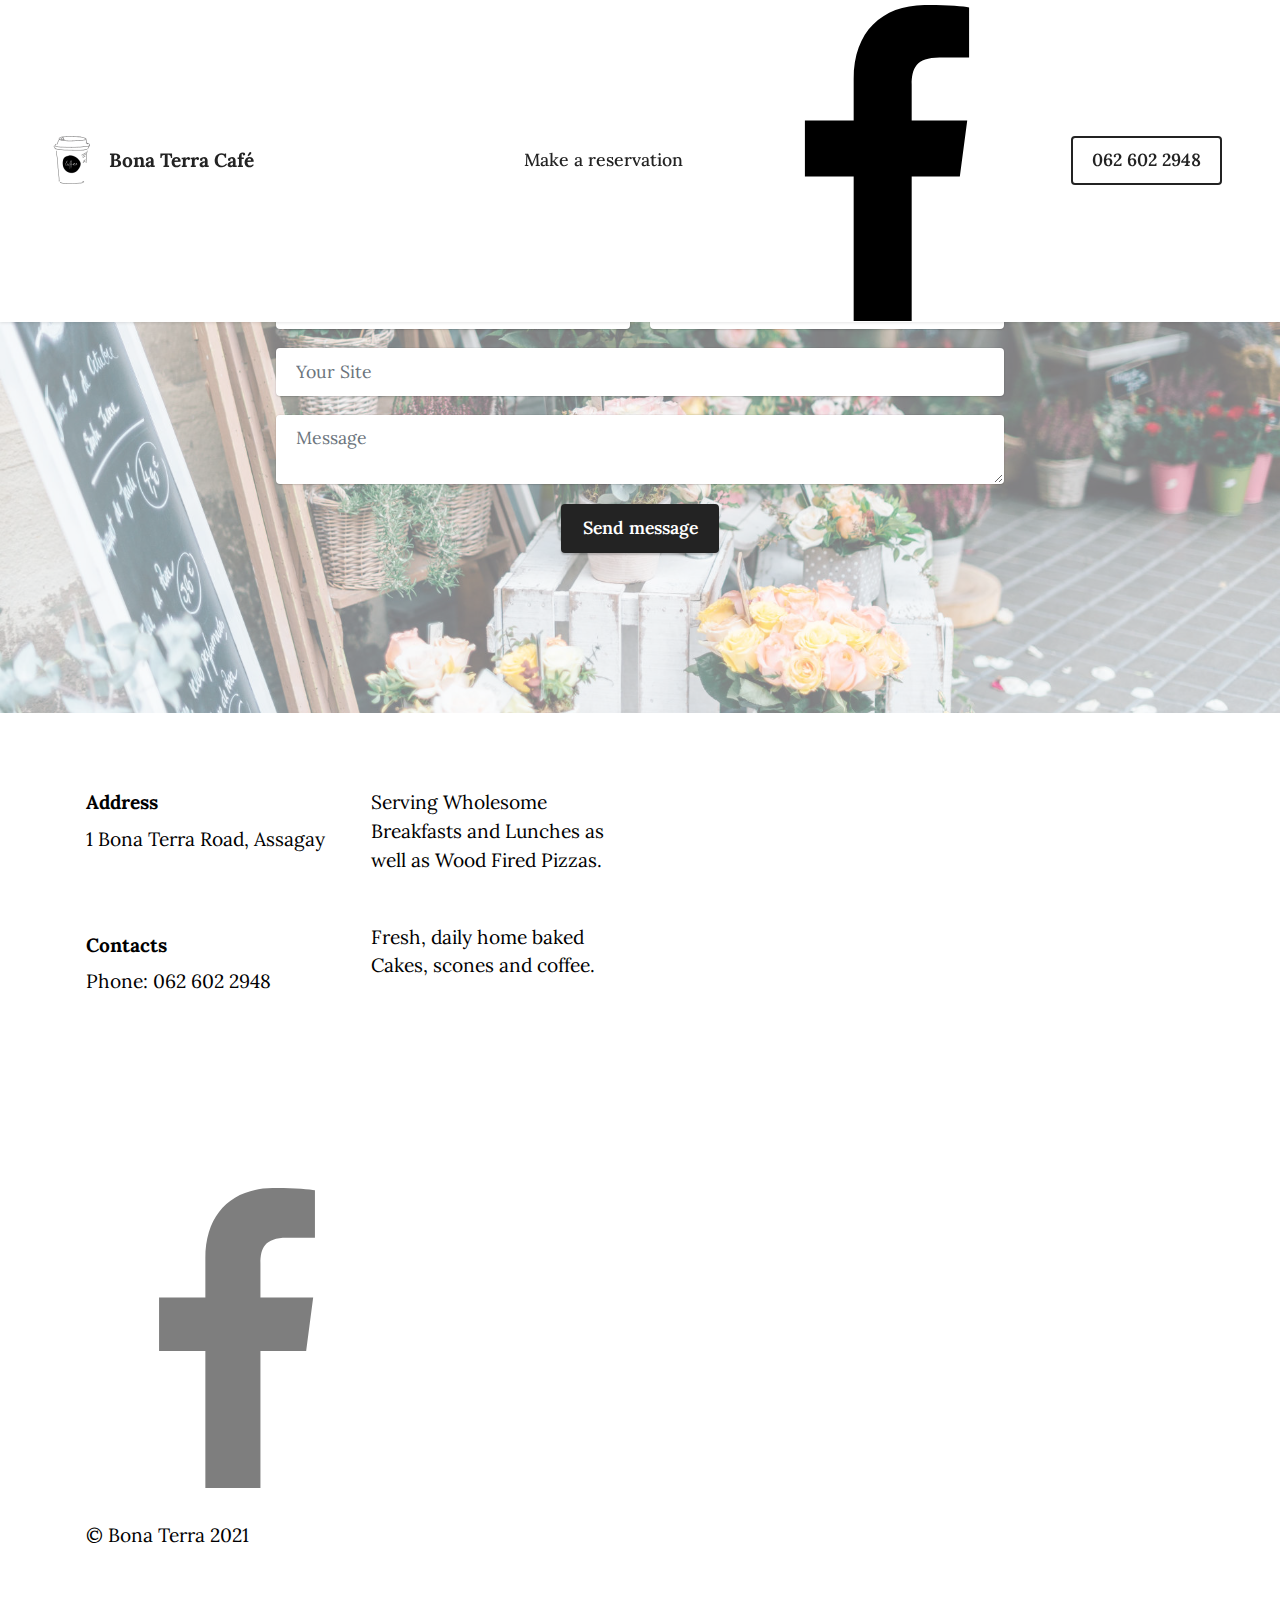
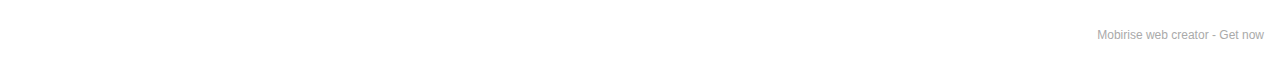
==== page1.html @ f533ffa4 "create github pages" ====
<!DOCTYPE html>
<html  >
<head>
  <!-- Site made with Mobirise Website Builder v5.2.7, https://mobirise.com -->
  <meta charset="UTF-8">
  <meta http-equiv="X-UA-Compatible" content="IE=edge">
  <meta name="generator" content="Mobirise v5.2.7, mobirise.com">
  <meta name="viewport" content="width=device-width, initial-scale=1, minimum-scale=1">
  <link rel="shortcut icon" href="assets/images/cafe-deli-venue-1-removebg-preview-96x96.png" type="image/x-icon">
  <meta name="description" content="">
  
  
  <title>Contact</title>
  <link rel="stylesheet" href="assets/tether/tether.min.css">
  <link rel="stylesheet" href="assets/bootstrap/css/bootstrap.min.css">
  <link rel="stylesheet" href="assets/bootstrap/css/bootstrap-grid.min.css">
  <link rel="stylesheet" href="assets/bootstrap/css/bootstrap-reboot.min.css">
  <link rel="stylesheet" href="assets/formstyler/jquery.formstyler.css">
  <link rel="stylesheet" href="assets/formstyler/jquery.formstyler.theme.css">
  <link rel="stylesheet" href="assets/datepicker/jquery.datetimepicker.min.css">
  <link rel="stylesheet" href="assets/dropdown/css/style.css">
  <link rel="stylesheet" href="assets/theme/css/style.css">
  <link rel="preload" href="https://fonts.googleapis.com/css?family=Lora:400,500,600,700,400i,500i,600i,700i&display=swap" as="style" onload="this.onload=null;this.rel='stylesheet'">
  <noscript><link rel="stylesheet" href="https://fonts.googleapis.com/css?family=Lora:400,500,600,700,400i,500i,600i,700i&display=swap"></noscript>
  <link rel="preload" as="style" href="assets/mobirise/css/mbr-additional.css"><link rel="stylesheet" href="assets/mobirise/css/mbr-additional.css" type="text/css">
  
  
  
  
</head>
<body>
  
  <section class="menu menu1 cid-snQ2kiw4IT" once="menu" id="menu1-j">
    

    <nav class="navbar navbar-dropdown navbar-fixed-top navbar-expand-lg">
        <div class="container-fluid">
            <div class="navbar-brand">
                <span class="navbar-logo">
                    <a href="index.html">
                        <img src="assets/images/cafe-deli-venue-1-removebg-preview-96x96.png" alt="Mobirise" style="height: 3rem;">
                    </a>
                </span>
                <span class="navbar-caption-wrap"><a class="navbar-caption text-black text-primary display-7" href="index.html">Bona Terra Café</a></span>
            </div>
            <button class="navbar-toggler" type="button" data-toggle="collapse" data-target="#navbarSupportedContent" aria-controls="navbarNavAltMarkup" aria-expanded="false" aria-label="Toggle navigation">
                <div class="hamburger">
                    <span></span>
                    <span></span>
                    <span></span>
                    <span></span>
                </div>
            </button>
            <div class="collapse navbar-collapse" id="navbarSupportedContent">
                <ul class="navbar-nav nav-dropdown" data-app-modern-menu="true"><li class="nav-item"><a class="nav-link link text-black text-primary display-4" href="https://www.google.com/maps/reserve/v/dine/c/J5cgw0YXsWQ?source=pa&hl=en-ZA&gei=jpcZYL3eKNef1fAPy8ebCA&sourceurl=https://www.google.com/search?q%3Dbona%2Bterra%2Bcafe%2Bmenu%26oq%3Dbona%2Bterra%2Bcafe%2Bmenu%26aqs%3Dchrome..69i57.3915j1j7%26sourceid%3Dchrome%26ie%3DUTF-8" target="_blank">
                            Make a reservation</a></li></ul>
                <div class="icons-menu">
                    <a class="iconfont-wrapper" href="https://www.facebook.com/no1bonaterracafe/" target="_blank">
                        <span class="p-2 mbr-iconfont socicon-facebook socicon" style="color: rgb(0, 0, 0); fill: rgb(0, 0, 0);"><svg version="1.1" xmlns="http://www.w3.org/2000/svg" width="100%" height="100%" viewBox="0 0 32 32" fill="currentColor">

<path d="M18.5 32v-14.625h4.875l0.75-5.688h-5.625v-3.625c0-1.625 0.438-2.75 2.813-2.75h3v-5.063c-0.5-0.125-2.313-0.25-4.375-0.25-4.375 0-7.313 2.625-7.313 7.5v4.188h-4.938v5.688h4.938v14.625z"></path>
</svg></span>
                    </a>
                    
                    
                    
                </div>
                <div class="navbar-buttons mbr-section-btn"><a class="btn btn-black-outline display-4" href="tel:+27626022948">062 602 2948</a></div>
            </div>
        </div>
    </nav>
</section>

<section class="form5 cid-snQ25aPm69" id="form5-h">
    
    <div class="mbr-overlay"></div>
    <div class="container">
        <div class="mbr-section-head">
            <h3 class="mbr-section-title mbr-fonts-style align-center mb-0 display-1">Send us a message</h3>
            <h4 class="mbr-section-subtitle mbr-fonts-style align-center mb-0 mt-2 display-5">
                We'd love to hear from&nbsp; you!</h4>
        </div>
        <div class="row justify-content-center mt-4">
            <div class="col-lg-8 mx-auto mbr-form" data-form-type="formoid">
                <form action="https://mobirise.eu/" method="POST" class="mbr-form form-with-styler" data-form-title="Form Name"><input type="hidden" name="email" data-form-email="true" value="bBt7h6x98Kjvs2ygOjPbZbJazUBptUdpeoagJFBhwsT39K4kGWOilbZF0n+v1PyBkm8R0t1sgWsj1/ZjVOtCxwzBEnKxooU/xtW/T1VN5sDQf4ojZ7tMU7LPPspMaSOr">
                    <div class="row">
                        <div hidden="hidden" data-form-alert="" class="alert alert-success col-12">Thanks for filling out
                            the form!</div>
                        <div hidden="hidden" data-form-alert-danger="" class="alert alert-danger col-12">Oops...! some
                            problem!</div>
                    </div>
                    <div class="dragArea row">
                        <div class="col-md col-sm-12 form-group" data-for="name">
                            <input type="text" name="name" placeholder="Name" data-form-field="name" class="form-control" value="" id="name-form5-h">
                        </div>
                        <div class="col-md col-sm-12 form-group" data-for="email">
                            <input type="email" name="email" placeholder="E-mail" data-form-field="email" class="form-control" value="" id="email-form5-h">
                        </div>
                        <div class="col-12 form-group" data-for="url">
                            <input type="url" name="url" placeholder="Your Site" data-form-field="url" class="form-control" value="" id="url-form5-h">
                        </div>
                        <div class="col-12 form-group" data-for="textarea">
                            <textarea name="textarea" placeholder="Message" data-form-field="textarea" class="form-control" id="textarea-form5-h"></textarea>
                        </div>
                        <div class="col-lg-12 col-md-12 col-sm-12 align-center mbr-section-btn"><button type="submit" class="btn btn-black display-4">Send message</button></div>
                    </div>
                </form>
            </div>
        </div>
    </div>
</section>

<section class="footer6 cid-snoORzGGIT" once="footers" id="footer6-8">

    

    

    <div class="container">
        <div class="row content mbr-white">
            <div class="col-12 col-md-3 mbr-fonts-style display-7">
                <h5 class="mbr-section-subtitle mbr-fonts-style mb-2 display-7">
                    <strong>Address</strong>
                </h5>
                <p class="mbr-text mbr-fonts-style display-7">1 Bona Terra Road, Assagay</p> <br>
                <h5 class="mbr-section-subtitle mbr-fonts-style mb-2 mt-4 display-7">
                    <strong>Contacts</strong>
                </h5>
                <p class="mbr-text mbr-fonts-style mb-4 display-7">Phone: 062 602 2948</p>
            </div>
            <div class="col-12 col-md-3 mbr-fonts-style display-7">
                <h5 class="mbr-section-subtitle mbr-fonts-style mb-2 display-7">Serving Wholesome Breakfasts and Lunches as well as Wood Fired Pizzas.
</h5>
                <ul class="list mbr-fonts-style mb-4 display-4"></ul>
                <h5 class="mbr-section-subtitle mbr-fonts-style mb-2 mt-5 display-7">Fresh, daily home baked Cakes, scones and coffee.</h5>
                <p class="mbr-text mbr-fonts-style mb-4 display-7"></p>
            </div>
            <div class="col-12 col-md-6">
                <div class="google-map"><iframe frameborder="0" style="border:0" src="https://www.google.com/maps/embed/v1/place?key=AIzaSyDk89J4FSunMF33ruMVWJaJht_Ro0kvoXs&amp;q=1 Bona Terra Road, Assagay" allowfullscreen=""></iframe></div>
            </div>
            <div class="col-md-6">
                <div class="social-list align-left">
                    <div class="soc-item">
                        <a href="https://www.facebook.com/no1bonaterracafe/" target="_blank">
                            <span class="mbr-iconfont mbr-iconfont-social socicon-facebook socicon" style="color: rgb(0, 0, 0); fill: rgb(0, 0, 0);"><svg version="1.1" xmlns="http://www.w3.org/2000/svg" width="100%" height="100%" viewBox="0 0 32 32" fill="currentColor">

<path d="M18.5 32v-14.625h4.875l0.75-5.688h-5.625v-3.625c0-1.625 0.438-2.75 2.813-2.75h3v-5.063c-0.5-0.125-2.313-0.25-4.375-0.25-4.375 0-7.313 2.625-7.313 7.5v4.188h-4.938v5.688h4.938v14.625z"></path>
</svg></span>
                        </a>
                    </div>
                    
                    
                    
                    
                    
                </div>
            </div>
        </div>
        <div class="footer-lower">
            <div class="media-container-row">
                <div class="col-sm-12">
                    <hr>
                </div>
            </div>
            <div class="col-sm-12 copyright pl-0">
                <p class="mbr-text mbr-fonts-style mbr-white display-7">
                    © Bona Terra 2021</p>
            </div>
        </div>
    </div>
</section><section style="background-color: #fff; font-family: -apple-system, BlinkMacSystemFont, 'Segoe UI', 'Roboto', 'Helvetica Neue', Arial, sans-serif; color:#aaa; font-size:12px; padding: 0; align-items: center; display: flex;"><a href="https://mobirise.site/j" style="flex: 1 1; height: 3rem; padding-left: 1rem;"></a><p style="flex: 0 0 auto; margin:0; padding-right:1rem;">Mobirise web creator - <a href="https://mobirise.site/o" style="color:#aaa;">Get now</a></p></section><script src="assets/web/assets/jquery/jquery.min.js"></script>  <script src="assets/popper/popper.min.js"></script>  <script src="assets/tether/tether.min.js"></script>  <script src="assets/bootstrap/js/bootstrap.min.js"></script>  <script src="assets/smoothscroll/smooth-scroll.js"></script>  <script src="assets/formstyler/jquery.formstyler.js"></script>  <script src="assets/formstyler/jquery.formstyler.min.js"></script>  <script src="assets/datepicker/jquery.datetimepicker.full.js"></script>  <script src="assets/dropdown/js/nav-dropdown.js"></script>  <script src="assets/dropdown/js/navbar-dropdown.js"></script>  <script src="assets/touchswipe/jquery.touch-swipe.min.js"></script>  <script src="assets/theme/js/script.js"></script>  <script src="assets/formoid/formoid.min.js"></script>  
  
  
</body>
</html>
---- assets/dropdown/css/style.css ----
.navbar-dropdown {
  left: 0;
  padding: 0;
  position: absolute;
  right: 0;
  top: 0;
  transition: all 0.45s ease;
  z-index: 1030;
  background: #282828; }
  .navbar-dropdown .navbar-logo {
    margin-right: 0.8rem;
    transition: margin 0.3s ease-in-out;
    vertical-align: middle; }
    .navbar-dropdown .navbar-logo img {
      height: 3.125rem;
      transition: all 0.3s ease-in-out; }
    .navbar-dropdown .navbar-logo.mbr-iconfont {
      font-size: 3.125rem;
      line-height: 3.125rem; }
  .navbar-dropdown .navbar-caption {
    font-weight: 700;
    white-space: normal;
    vertical-align: -4px;
    line-height: 3.125rem !important; }
    .navbar-dropdown .navbar-caption, .navbar-dropdown .navbar-caption:hover {
      color: inherit;
      text-decoration: none; }
  .navbar-dropdown .mbr-iconfont + .navbar-caption {
    vertical-align: -1px; }
  .navbar-dropdown.navbar-fixed-top {
    position: fixed; }
  .navbar-dropdown .navbar-brand span {
    vertical-align: -4px; }
  .navbar-dropdown.bg-color.transparent {
    background: none; }
  .navbar-dropdown.navbar-short .navbar-brand {
    padding: 0.625rem 0; }
    .navbar-dropdown.navbar-short .navbar-brand span {
      vertical-align: -1px; }
  .navbar-dropdown.navbar-short .navbar-caption {
    line-height: 2.375rem !important;
    vertical-align: -2px; }
  .navbar-dropdown.navbar-short .navbar-logo {
    margin-right: 0.5rem; }
    .navbar-dropdown.navbar-short .navbar-logo img {
      height: 2.375rem; }
    .navbar-dropdown.navbar-short .navbar-logo.mbr-iconfont {
      font-size: 2.375rem;
      line-height: 2.375rem; }
  .navbar-dropdown.navbar-short .mbr-table-cell {
    height: 3.625rem; }
  .navbar-dropdown .navbar-close {
    left: 0.6875rem;
    position: fixed;
    top: 0.75rem;
    z-index: 1000; }
  .navbar-dropdown .hamburger-icon {
    content: "";
    display: inline-block;
    vertical-align: middle;
    width: 16px;
    -webkit-box-shadow: 0 -6px 0 1px #282828,0 0 0 1px #282828,0 6px 0 1px #282828;
    -moz-box-shadow: 0 -6px 0 1px #282828,0 0 0 1px #282828,0 6px 0 1px #282828;
    box-shadow: 0 -6px 0 1px #282828,0 0 0 1px #282828,0 6px 0 1px #282828; }

.dropdown-menu .dropdown-toggle[data-toggle="dropdown-submenu"]::after {
  border-bottom: 0.35em solid transparent;
  border-left: 0.35em solid;
  border-right: 0;
  border-top: 0.35em solid transparent;
  margin-left: 0.3rem; }

.dropdown-menu .dropdown-item:focus {
  outline: 0; }

.nav-dropdown {
  font-size: 0.75rem;
  font-weight: 500;
  height: auto !important; }
  .nav-dropdown .nav-btn {
    padding-left: 1rem; }
  .nav-dropdown .link {
    margin: .667em 1.667em;
    font-weight: 500;
    padding: 0;
    transition: color .2s ease-in-out; }
    .nav-dropdown .link.dropdown-toggle {
      margin-right: 2.583em; }
      .nav-dropdown .link.dropdown-toggle::after {
        margin-left: .25rem;
        border-top: 0.35em solid;
        border-right: 0.35em solid transparent;
        border-left: 0.35em solid transparent;
        border-bottom: 0; }
      .nav-dropdown .link.dropdown-toggle[aria-expanded="true"] {
        margin: 0;
        padding: 0.667em 3.263em  0.667em 1.667em; }
  .nav-dropdown .link::after,
  .nav-dropdown .dropdown-item::after {
    color: inherit; }
  .nav-dropdown .btn {
    font-size: 0.75rem;
    font-weight: 700;
    letter-spacing: 0;
    margin-bottom: 0;
    padding-left: 1.25rem;
    padding-right: 1.25rem; }
  .nav-dropdown .dropdown-menu {
    border-radius: 0;
    border: 0;
    left: 0;
    margin: 0;
    padding-bottom: 1.25rem;
    padding-top: 1.25rem;
    position: relative; }
  .nav-dropdown .dropdown-submenu {
    margin-left: 0.125rem;
    top: 0; }
  .nav-dropdown .dropdown-item {
    font-weight: 500;
    line-height: 2;
    padding: 0.3846em 4.615em 0.3846em 1.5385em;
    position: relative;
    transition: color .2s ease-in-out, background-color .2s ease-in-out; }
    .nav-dropdown .dropdown-item::after {
      margin-top: -0.3077em;
      position: absolute;
      right: 1.1538em;
      top: 50%; }
    .nav-dropdown .dropdown-item:focus, .nav-dropdown .dropdown-item:hover {
      background: none; }

@media (max-width: 767px) {
  .nav-dropdown.navbar-toggleable-sm {
    bottom: 0;
    display: none;
    left: 0;
    overflow-x: hidden;
    position: fixed;
    top: 0;
    transform: translateX(-100%);
    -ms-transform: translateX(-100%);
    -webkit-transform: translateX(-100%);
    width: 18.75rem;
    z-index: 999; } }
.nav-dropdown.navbar-toggleable-xl {
  bottom: 0;
  display: none;
  left: 0;
  overflow-x: hidden;
  position: fixed;
  top: 0;
  transform: translateX(-100%);
  -ms-transform: translateX(-100%);
  -webkit-transform: translateX(-100%);
  width: 18.75rem;
  z-index: 999; }

.nav-dropdown-sm {
  display: block !important;
  overflow-x: hidden;
  overflow: auto;
  padding-top: 3.875rem; }
  .nav-dropdown-sm::after {
    content: "";
    display: block;
    height: 3rem;
    width: 100%; }
  .nav-dropdown-sm.collapse.in ~ .navbar-close {
    display: block !important; }
  .nav-dropdown-sm.collapsing, .nav-dropdown-sm.collapse.in {
    transform: translateX(0);
    -ms-transform: translateX(0);
    -webkit-transform: translateX(0);
    transition: all 0.25s ease-out;
    -webkit-transition: all 0.25s ease-out;
    background: #282828; }
  .nav-dropdown-sm.collapsing[aria-expanded="false"] {
    transform: translateX(-100%);
    -ms-transform: translateX(-100%);
    -webkit-transform: translateX(-100%); }
  .nav-dropdown-sm .nav-item {
    display: block;
    margin-left: 0 !important;
    padding-left: 0; }
  .nav-dropdown-sm .link,
  .nav-dropdown-sm .dropdown-item {
    border-top: 1px dotted rgba(255, 255, 255, 0.1);
    font-size: 0.8125rem;
    line-height: 1.6;
    margin: 0 !important;
    padding: 0.875rem 2.4rem 0.875rem 1.5625rem !important;
    position: relative;
    white-space: normal; }
    .nav-dropdown-sm .link:focus, .nav-dropdown-sm .link:hover,
    .nav-dropdown-sm .dropdown-item:focus,
    .nav-dropdown-sm .dropdown-item:hover {
      background: rgba(0, 0, 0, 0.2) !important;
      color: #c0a375; }
  .nav-dropdown-sm .nav-btn {
    position: relative;
    padding: 1.5625rem 1.5625rem 0 1.5625rem; }
    .nav-dropdown-sm .nav-btn::before {
      border-top: 1px dotted rgba(255, 255, 255, 0.1);
      content: "";
      left: 0;
      position: absolute;
      top: 0;
      width: 100%; }
    .nav-dropdown-sm .nav-btn + .nav-btn {
      padding-top: 0.625rem; }
      .nav-dropdown-sm .nav-btn + .nav-btn::before {
        display: none; }
  .nav-dropdown-sm .btn {
    padding: 0.625rem 0; }
  .nav-dropdown-sm .dropdown-toggle[data-toggle="dropdown-submenu"]::after {
    margin-left: .25rem;
    border-top: 0.35em solid;
    border-right: 0.35em solid transparent;
    border-left: 0.35em solid transparent;
    border-bottom: 0; }
  .nav-dropdown-sm .dropdown-toggle[data-toggle="dropdown-submenu"][aria-expanded="true"]::after {
    border-top: 0;
    border-right: 0.35em solid transparent;
    border-left: 0.35em solid transparent;
    border-bottom: 0.35em solid; }
  .nav-dropdown-sm .dropdown-menu {
    margin: 0;
    padding: 0;
    position: relative;
    top: 0;
    left: 0;
    width: 100%;
    border: 0;
    float: none;
    border-radius: 0;
    background: none; }
  .nav-dropdown-sm .dropdown-submenu {
    left: 100%;
    margin-left: 0.125rem;
    margin-top: -1.25rem;
    top: 0; }

.navbar-toggleable-sm .nav-dropdown .dropdown-menu {
  position: absolute; }

.navbar-toggleable-sm .nav-dropdown .dropdown-submenu {
  left: 100%;
  margin-left: 0.125rem;
  margin-top: -1.25rem;
  top: 0; }

.navbar-toggleable-sm.opened .nav-dropdown .dropdown-menu {
  position: relative; }

.navbar-toggleable-sm.opened .nav-dropdown .dropdown-submenu {
  left: 0;
  margin-left: 00rem;
  margin-top: 0rem;
  top: 0; }

.is-builder .nav-dropdown.collapsing {
  transition: none !important; }

/*# sourceMappingURL=style.css.map */
---- assets/theme/css/style.css ----
@charset "UTF-8";
section {
  background-color: #ffffff;
}

body {
  font-style: normal;
  line-height: 1.5;
  font-weight: 400;
  color: #232323;
  position: relative;
}

section,
.container,
.container-fluid {
  position: relative;
  word-wrap: break-word;
}

a.mbr-iconfont:hover {
  text-decoration: none;
}

.article .lead p,
.article .lead ul,
.article .lead ol,
.article .lead pre,
.article .lead blockquote {
  margin-bottom: 0;
}

a {
  font-style: normal;
  font-weight: 400;
  cursor: pointer;
}
a, a:hover {
  text-decoration: none;
}

.mbr-section-title {
  font-style: normal;
  line-height: 1.3;
}

.mbr-section-subtitle {
  line-height: 1.3;
}

.mbr-text {
  font-style: normal;
  line-height: 1.7;
}

h1,
h2,
h3,
h4,
h5,
h6,
.display-1,
.display-2,
.display-4,
.display-5,
.display-7,
span,
p,
a {
  line-height: 1;
  word-break: break-word;
  word-wrap: break-word;
  font-weight: 400;
}

b,
strong {
  font-weight: bold;
}

input:-webkit-autofill, input:-webkit-autofill:hover, input:-webkit-autofill:focus, input:-webkit-autofill:active {
  transition-delay: 9999s;
  -webkit-transition-property: background-color, color;
  transition-property: background-color, color;
}

textarea[type=hidden] {
  display: none;
}

section {
  background-position: 50% 50%;
  background-repeat: no-repeat;
  background-size: cover;
}
section .mbr-background-video,
section .mbr-background-video-preview {
  position: absolute;
  bottom: 0;
  left: 0;
  right: 0;
  top: 0;
}

.hidden {
  visibility: hidden;
}

.mbr-z-index20 {
  z-index: 20;
}

/*! Base colors */
.mbr-white {
  color: #ffffff;
}

.mbr-black {
  color: #111111;
}

.mbr-bg-white {
  background-color: #ffffff;
}

.mbr-bg-black {
  background-color: #000000;
}

/*! Text-aligns */
.align-left {
  text-align: left;
}

.align-center {
  text-align: center;
}

.align-right {
  text-align: right;
}

/*! Font-weight  */
.mbr-light {
  font-weight: 300;
}

.mbr-regular {
  font-weight: 400;
}

.mbr-semibold {
  font-weight: 500;
}

.mbr-bold {
  font-weight: 700;
}

/*! Media  */
.media-content {
  flex-basis: 100%;
}

.media-container-row {
  display: flex;
  flex-direction: row;
  flex-wrap: wrap;
  justify-content: center;
  align-content: center;
  align-items: start;
}
.media-container-row .media-size-item {
  width: 400px;
}

.media-container-column {
  display: flex;
  flex-direction: column;
  flex-wrap: wrap;
  justify-content: center;
  align-content: center;
  align-items: stretch;
}
.media-container-column > * {
  width: 100%;
}

@media (min-width: 992px) {
  .media-container-row {
    flex-wrap: nowrap;
  }
}
figure {
  margin-bottom: 0;
  overflow: hidden;
}

figure[mbr-media-size] {
  transition: width 0.1s;
}

img,
iframe {
  display: block;
  width: 100%;
}

.card {
  background-color: transparent;
  border: none;
}

.card-box {
  width: 100%;
}

.card-img {
  text-align: center;
  flex-shrink: 0;
  -webkit-flex-shrink: 0;
}

.media {
  max-width: 100%;
  margin: 0 auto;
}

.mbr-figure {
  align-self: center;
}

.media-container > div {
  max-width: 100%;
}

.mbr-figure img,
.card-img img {
  width: 100%;
}

@media (max-width: 991px) {
  .media-size-item {
    width: auto !important;
  }

  .media {
    width: auto;
  }

  .mbr-figure {
    width: 100% !important;
  }
}
/*! Buttons */
.mbr-section-btn {
  margin-left: -0.6rem;
  margin-right: -0.6rem;
  font-size: 0;
}

.btn {
  font-weight: 600;
  border-width: 1px;
  font-style: normal;
  margin: 0.6rem 0.6rem;
  white-space: normal;
  transition: all 0.2s ease-in-out;
  display: inline-flex;
  align-items: center;
  justify-content: center;
  word-break: break-word;
}

.btn-sm {
  font-weight: 600;
  letter-spacing: 0px;
  transition: all 0.3s ease-in-out;
}

.btn-md {
  font-weight: 600;
  letter-spacing: 0px;
  transition: all 0.3s ease-in-out;
}

.btn-lg {
  font-weight: 600;
  letter-spacing: 0px;
  transition: all 0.3s ease-in-out;
}

.btn-form {
  margin: 0;
}
.btn-form:hover {
  cursor: pointer;
}

nav .mbr-section-btn {
  margin-left: 0rem;
  margin-right: 0rem;
}

/*! Btn icon margin */
.btn .mbr-iconfont,
.btn.btn-sm .mbr-iconfont {
  order: 1;
  cursor: pointer;
  margin-left: 0.5rem;
  vertical-align: sub;
}

.btn.btn-md .mbr-iconfont,
.btn.btn-md .mbr-iconfont {
  margin-left: 0.8rem;
}

.mbr-regular {
  font-weight: 400;
}

.mbr-semibold {
  font-weight: 500;
}

.mbr-bold {
  font-weight: 700;
}

[type=submit] {
  -webkit-appearance: none;
}

/*! Full-screen */
.mbr-fullscreen .mbr-overlay {
  min-height: 100vh;
}

.mbr-fullscreen {
  display: flex;
  display: -moz-flex;
  display: -ms-flex;
  display: -o-flex;
  align-items: center;
  min-height: 100vh;
  padding-top: 3rem;
  padding-bottom: 3rem;
}

/*! Map */
.map {
  height: 25rem;
  position: relative;
}
.map iframe {
  width: 100%;
  height: 100%;
}

/*! Scroll to top arrow */
.mbr-arrow-up {
  bottom: 25px;
  right: 90px;
  position: fixed;
  text-align: right;
  z-index: 5000;
  color: #ffffff;
  font-size: 22px;
}

.mbr-arrow-up a {
  background: rgba(0, 0, 0, 0.2);
  border-radius: 50%;
  color: #fff;
  display: inline-block;
  height: 60px;
  width: 60px;
  border: 2px solid #fff;
  outline-style: none !important;
  position: relative;
  text-decoration: none;
  transition: all 0.3s ease-in-out;
  cursor: pointer;
  text-align: center;
}
.mbr-arrow-up a:hover {
  background-color: rgba(0, 0, 0, 0.4);
}
.mbr-arrow-up a i {
  line-height: 60px;
}

.mbr-arrow-up-icon {
  display: block;
  color: #fff;
}

.mbr-arrow-up-icon::before {
  content: "›";
  display: inline-block;
  font-family: serif;
  font-size: 22px;
  line-height: 1;
  font-style: normal;
  position: relative;
  top: 6px;
  left: -4px;
  transform: rotate(-90deg);
}

/*! Arrow Down */
.mbr-arrow {
  position: absolute;
  bottom: 45px;
  left: 50%;
  width: 60px;
  height: 60px;
  cursor: pointer;
  background-color: rgba(80, 80, 80, 0.5);
  border-radius: 50%;
  transform: translateX(-50%);
}
@media (max-width: 767px) {
  .mbr-arrow {
    display: none;
  }
}
.mbr-arrow > a {
  display: inline-block;
  text-decoration: none;
  outline-style: none;
  -webkit-animation: arrowdown 1.7s ease-in-out infinite;
          animation: arrowdown 1.7s ease-in-out infinite;
  color: #ffffff;
}
.mbr-arrow > a > i {
  position: absolute;
  top: -2px;
  left: 15px;
  font-size: 2rem;
}

#scrollToTop a i::before {
  content: "";
  position: absolute;
  display: block;
  border-bottom: 2.5px solid #fff;
  border-left: 2.5px solid #fff;
  width: 27.8%;
  height: 27.8%;
  left: 50%;
  top: 51%;
  transform: translateY(-30%) translateX(-50%) rotate(135deg);
}

@keyframes arrowdown {
  0% {
    transform: translateY(0px);
  }
  50% {
    transform: translateY(-5px);
  }
  100% {
    transform: translateY(0px);
  }
}
@-webkit-keyframes arrowdown {
  0% {
    transform: translateY(0px);
  }
  50% {
    transform: translateY(-5px);
  }
  100% {
    transform: translateY(0px);
  }
}
@media (max-width: 500px) {
  .mbr-arrow-up {
    left: 0;
    right: 0;
    text-align: center;
  }
}
/*Gradients animation*/
@keyframes gradient-animation {
  from {
    background-position: 0% 100%;
    -webkit-animation-timing-function: ease-in-out;
            animation-timing-function: ease-in-out;
  }
  to {
    background-position: 100% 0%;
    -webkit-animation-timing-function: ease-in-out;
            animation-timing-function: ease-in-out;
  }
}
@-webkit-keyframes gradient-animation {
  from {
    background-position: 0% 100%;
    -webkit-animation-timing-function: ease-in-out;
            animation-timing-function: ease-in-out;
  }
  to {
    background-position: 100% 0%;
    -webkit-animation-timing-function: ease-in-out;
            animation-timing-function: ease-in-out;
  }
}
.bg-gradient {
  background-size: 200% 200%;
  animation: gradient-animation 5s infinite alternate;
  -webkit-animation: gradient-animation 5s infinite alternate;
}

.menu .navbar-brand {
  display: -webkit-flex;
}
.menu .navbar-brand span {
  display: flex;
  display: -webkit-flex;
}
.menu .navbar-brand .navbar-caption-wrap {
  display: -webkit-flex;
}
.menu .navbar-brand .navbar-logo img {
  display: -webkit-flex;
  width: auto;
}
@media (min-width: 768px) and (max-width: 991px) {
  .menu .navbar-toggleable-sm .navbar-nav {
    display: -ms-flexbox;
  }
}
@media (max-width: 991px) {
  .menu .navbar-collapse {
    max-height: 93.5vh;
  }
  .menu .navbar-collapse.show {
    overflow: auto;
  }
}
@media (min-width: 992px) {
  .menu .navbar-nav.nav-dropdown {
    display: -webkit-flex;
  }
  .menu .navbar-toggleable-sm .navbar-collapse {
    display: -webkit-flex !important;
  }
  .menu .collapsed .navbar-collapse {
    max-height: 93.5vh;
  }
  .menu .collapsed .navbar-collapse.show {
    overflow: auto;
  }
}
@media (max-width: 767px) {
  .menu .navbar-collapse {
    max-height: 80vh;
  }
}

.nav-link .mbr-iconfont {
  margin-right: 0.5rem;
}

.navbar {
  display: -webkit-flex;
  -webkit-flex-wrap: wrap;
  -webkit-align-items: center;
  -webkit-justify-content: space-between;
}

.navbar-collapse {
  -webkit-flex-basis: 100%;
  -webkit-flex-grow: 1;
  -webkit-align-items: center;
}

.nav-dropdown .link {
  padding: 0.667em 1.667em !important;
  margin: 0 !important;
}

.nav {
  display: -webkit-flex;
  -webkit-flex-wrap: wrap;
}

.row {
  display: -webkit-flex;
  -webkit-flex-wrap: wrap;
}

.justify-content-center {
  -webkit-justify-content: center;
}

.form-inline {
  display: -webkit-flex;
}

.card-wrapper {
  -webkit-flex: 1;
}

.carousel-control {
  z-index: 10;
  display: -webkit-flex;
}

.carousel-controls {
  display: -webkit-flex;
}

.media {
  display: -webkit-flex;
}

.form-group:focus {
  outline: none;
}

.jq-selectbox__select {
  padding: 7px 0;
  position: relative;
}

.jq-selectbox__dropdown {
  overflow: hidden;
  border-radius: 10px;
  position: absolute;
  top: 100%;
  left: 0 !important;
  width: 100% !important;
}

.jq-selectbox__trigger-arrow {
  right: 0;
  transform: translateY(-50%);
}

.jq-selectbox li {
  padding: 1.07em 0.5em;
}

input[type=range] {
  padding-left: 0 !important;
  padding-right: 0 !important;
}

.modal-dialog,
.modal-content {
  height: 100%;
}

.modal-dialog .carousel-inner {
  height: calc(100vh - 1.75rem);
}
@media (max-width: 575px) {
  .modal-dialog .carousel-inner {
    height: calc(100vh - 1rem);
  }
}

.carousel-item {
  text-align: center;
}

.carousel-item img {
  margin: auto;
}

.navbar-toggler {
  align-self: flex-start;
  padding: 0.25rem 0.75rem;
  font-size: 1.25rem;
  line-height: 1;
  background: transparent;
  border: 1px solid transparent;
  border-radius: 0.25rem;
}

.navbar-toggler:focus,
.navbar-toggler:hover {
  text-decoration: none;
}

.navbar-toggler-icon {
  display: inline-block;
  width: 1.5em;
  height: 1.5em;
  vertical-align: middle;
  content: "";
  background: no-repeat center center;
  background-size: 100% 100%;
}

.navbar-toggler-left {
  position: absolute;
  left: 1rem;
}

.navbar-toggler-right {
  position: absolute;
  right: 1rem;
}

.card-img {
  width: auto;
}

.menu .navbar.collapsed:not(.beta-menu) {
  flex-direction: column;
}

.carousel-item.active,
.carousel-item-next,
.carousel-item-prev {
  display: flex;
}

.note-air-layout .dropup .dropdown-menu,
.note-air-layout .navbar-fixed-bottom .dropdown .dropdown-menu {
  bottom: initial !important;
}

html,
body {
  height: auto;
  min-height: 100vh;
}

.dropup .dropdown-toggle::after {
  display: none;
}

.form-asterisk {
  font-family: initial;
  position: absolute;
  top: -2px;
  font-weight: normal;
}

.form-control-label {
  position: relative;
  cursor: pointer;
  margin-bottom: 0.357em;
  padding: 0;
}

.alert {
  color: #ffffff;
  border-radius: 0;
  border: 0;
  font-size: 1.1rem;
  line-height: 1.5;
  margin-bottom: 1.875rem;
  padding: 1.25rem;
  position: relative;
  text-align: center;
}
.alert.alert-form::after {
  background-color: inherit;
  bottom: -7px;
  content: "";
  display: block;
  height: 14px;
  left: 50%;
  margin-left: -7px;
  position: absolute;
  transform: rotate(45deg);
  width: 14px;
}

.form-control {
  background-color: #ffffff;
  background-clip: border-box;
  color: #232323;
  line-height: 1rem !important;
  height: auto;
  padding: 0.6rem 1.2rem;
  transition: border-color 0.25s ease 0s;
  border: 1px solid transparent !important;
  border-radius: 4px;
  box-shadow: rgba(0, 0, 0, 0.07) 0px 1px 1px 0px, rgba(0, 0, 0, 0.07) 0px 1px 3px 0px, rgba(0, 0, 0, 0.03) 0px 0px 0px 1px;
}
.form-active .form-control:invalid {
  border-color: red;
}

form .row {
  margin-left: -0.6rem;
  margin-right: -0.6rem;
}
form .row [class*=col] {
  padding-left: 0.6rem;
  padding-right: 0.6rem;
}

form .mbr-section-btn {
  margin: 0;
  padding-left: 0.6rem;
  padding-right: 0.6rem;
}

form .btn {
  display: flex;
  padding: 0.6rem 1.2rem;
  margin: 0;
}

form .form-check-input {
  margin-top: 0.5;
}

textarea.form-control {
  line-height: 1.5rem !important;
}

.form-group {
  margin-bottom: 1.2rem;
}

.form-control,
form .btn {
  min-height: 48px;
}

.gdpr-block label span.textGDPR input[name=gdpr] {
  top: 7px;
}

.form-control:focus {
  box-shadow: none;
}

:focus {
  outline: none;
}

.mbr-overlay {
  background-color: #000;
  bottom: 0;
  left: 0;
  opacity: 0.5;
  position: absolute;
  right: 0;
  top: 0;
  z-index: 0;
  pointer-events: none;
}

blockquote {
  font-style: italic;
  padding: 3rem;
  font-size: 1.09rem;
  position: relative;
  border-left: 3px solid;
}

ul,
ol,
pre,
blockquote {
  margin-bottom: 2.3125rem;
}

.mt-4 {
  margin-top: 2rem !important;
}

.mb-4 {
  margin-bottom: 2rem !important;
}

@media (min-width: 992px) {
  .container {
    padding-left: 16px;
    padding-right: 16px;
  }

  .row {
    margin-left: -16px;
    margin-right: -16px;
  }
  .row > [class*=col] {
    padding-left: 16px;
    padding-right: 16px;
  }
}
@media (min-width: 768px) {
  .container-fluid {
    padding-left: 32px;
    padding-right: 32px;
  }
}
@media (min-width: 768px) and (max-width: 991px) {
  .mbr-container {
    padding-left: 32px;
    padding-right: 32px;
  }
}
@media (max-width: 767px) {
  .mbr-container {
    padding-left: 16px;
    padding-right: 16px;
  }
}
.card-wrapper,
.item-wrapper {
  overflow: hidden;
}

.app-video-wrapper > img {
  opacity: 1;
}.engine {
	position: absolute;
	text-indent: -2400px;
	text-align: center;
	padding: 0;
	top: 0;
	left: -2400px;
}
---- assets/mobirise/css/mbr-additional.css ----
.btn {
  border-width: 2px;
}
body {
  font-family: Jost;
}
.display-1 {
  font-family: 'Lora', serif;
  font-size: 3rem;
  line-height: 1.1;
}
.display-1 > .mbr-iconfont {
  font-size: 3.75rem;
}
.display-2 {
  font-family: 'Lora', serif;
  font-size: 2.5rem;
  line-height: 1.1;
}
.display-2 > .mbr-iconfont {
  font-size: 3.125rem;
}
.display-4 {
  font-family: 'Lora', serif;
  font-size: 1.1rem;
  line-height: 1.5;
}
.display-4 > .mbr-iconfont {
  font-size: 1.375rem;
}
.display-5 {
  font-family: 'Lora', serif;
  font-size: 2rem;
  line-height: 1.5;
}
.display-5 > .mbr-iconfont {
  font-size: 2.5rem;
}
.display-7 {
  font-family: 'Lora', serif;
  font-size: 1.2rem;
  line-height: 1.5;
}
.display-7 > .mbr-iconfont {
  font-size: 1.5rem;
}
/* ---- Fluid typography for mobile devices ---- */
/* 1.4 - font scale ratio ( bootstrap == 1.42857 ) */
/* 100vw - current viewport width */
/* (48 - 20)  48 == 48rem == 768px, 20 == 20rem == 320px(minimal supported viewport) */
/* 0.65 - min scale variable, may vary */
@media (max-width: 992px) {
  .display-1 {
    font-size: 2.4rem;
  }
}
@media (max-width: 768px) {
  .display-1 {
    font-size: 2.1rem;
    font-size: calc( 1.7rem + (3 - 1.7) * ((100vw - 20rem) / (48 - 20)));
    line-height: calc( 1.1 * (1.7rem + (3 - 1.7) * ((100vw - 20rem) / (48 - 20))));
  }
  .display-2 {
    font-size: 2rem;
    font-size: calc( 1.525rem + (2.5 - 1.525) * ((100vw - 20rem) / (48 - 20)));
    line-height: calc( 1.3 * (1.525rem + (2.5 - 1.525) * ((100vw - 20rem) / (48 - 20))));
  }
  .display-4 {
    font-size: 0.88rem;
    font-size: calc( 1.0350000000000001rem + (1.1 - 1.0350000000000001) * ((100vw - 20rem) / (48 - 20)));
    line-height: calc( 1.4 * (1.0350000000000001rem + (1.1 - 1.0350000000000001) * ((100vw - 20rem) / (48 - 20))));
  }
  .display-5 {
    font-size: 1.6rem;
    font-size: calc( 1.35rem + (2 - 1.35) * ((100vw - 20rem) / (48 - 20)));
    line-height: calc( 1.4 * (1.35rem + (2 - 1.35) * ((100vw - 20rem) / (48 - 20))));
  }
  .display-7 {
    font-size: 0.96rem;
    font-size: calc( 1.07rem + (1.2 - 1.07) * ((100vw - 20rem) / (48 - 20)));
    line-height: calc( 1.4 * (1.07rem + (1.2 - 1.07) * ((100vw - 20rem) / (48 - 20))));
  }
}
/* Buttons */
.btn {
  padding: 0.6rem 1.2rem;
  border-radius: 4px;
}
.btn-sm {
  padding: 0.6rem 1.2rem;
  border-radius: 4px;
}
.btn-md {
  padding: 0.6rem 1.2rem;
  border-radius: 4px;
}
.btn-lg {
  padding: 1rem 2.6rem;
  border-radius: 4px;
}
.bg-primary {
  background-color: #65c6d4 !important;
}
.bg-success {
  background-color: #40b0bf !important;
}
.bg-info {
  background-color: #47b5ed !important;
}
.bg-warning {
  background-color: #ffe161 !important;
}
.bg-danger {
  background-color: #ff9966 !important;
}
.btn-primary,
.btn-primary:active {
  background-color: #65c6d4 !important;
  border-color: #65c6d4 !important;
  color: #ffffff !important;
  box-shadow: 0 2px 2px 0 rgba(0, 0, 0, 0.2);
}
.btn-primary:hover,
.btn-primary:focus,
.btn-primary.focus,
.btn-primary.active {
  color: #ffffff !important;
  background-color: #31a1b1 !important;
  border-color: #31a1b1 !important;
  box-shadow: 0 2px 5px 0 rgba(0, 0, 0, 0.2);
}
.btn-primary.disabled,
.btn-primary:disabled {
  color: #ffffff !important;
  background-color: #31a1b1 !important;
  border-color: #31a1b1 !important;
}
.btn-secondary,
.btn-secondary:active {
  background-color: #ff6666 !important;
  border-color: #ff6666 !important;
  color: #ffffff !important;
  box-shadow: 0 2px 2px 0 rgba(0, 0, 0, 0.2);
}
.btn-secondary:hover,
.btn-secondary:focus,
.btn-secondary.focus,
.btn-secondary.active {
  color: #ffffff !important;
  background-color: #ff0f0f !important;
  border-color: #ff0f0f !important;
  box-shadow: 0 2px 5px 0 rgba(0, 0, 0, 0.2);
}
.btn-secondary.disabled,
.btn-secondary:disabled {
  color: #ffffff !important;
  background-color: #ff0f0f !important;
  border-color: #ff0f0f !important;
}
.btn-info,
.btn-info:active {
  background-color: #47b5ed !important;
  border-color: #47b5ed !important;
  color: #ffffff !important;
  box-shadow: 0 2px 2px 0 rgba(0, 0, 0, 0.2);
}
.btn-info:hover,
.btn-info:focus,
.btn-info.focus,
.btn-info.active {
  color: #ffffff !important;
  background-color: #148cca !important;
  border-color: #148cca !important;
  box-shadow: 0 2px 5px 0 rgba(0, 0, 0, 0.2);
}
.btn-info.disabled,
.btn-info:disabled {
  color: #ffffff !important;
  background-color: #148cca !important;
  border-color: #148cca !important;
}
.btn-success,
.btn-success:active {
  background-color: #40b0bf !important;
  border-color: #40b0bf !important;
  color: #ffffff !important;
  box-shadow: 0 2px 2px 0 rgba(0, 0, 0, 0.2);
}
.btn-success:hover,
.btn-success:focus,
.btn-success.focus,
.btn-success.active {
  color: #ffffff !important;
  background-color: #2a747e !important;
  border-color: #2a747e !important;
  box-shadow: 0 2px 5px 0 rgba(0, 0, 0, 0.2);
}
.btn-success.disabled,
.btn-success:disabled {
  color: #ffffff !important;
  background-color: #2a747e !important;
  border-color: #2a747e !important;
}
.btn-warning,
.btn-warning:active {
  background-color: #ffe161 !important;
  border-color: #ffe161 !important;
  color: #614f00 !important;
  box-shadow: 0 2px 2px 0 rgba(0, 0, 0, 0.2);
}
.btn-warning:hover,
.btn-warning:focus,
.btn-warning.focus,
.btn-warning.active {
  color: #0a0800 !important;
  background-color: #ffd10a !important;
  border-color: #ffd10a !important;
  box-shadow: 0 2px 5px 0 rgba(0, 0, 0, 0.2);
}
.btn-warning.disabled,
.btn-warning:disabled {
  color: #614f00 !important;
  background-color: #ffd10a !important;
  border-color: #ffd10a !important;
}
.btn-danger,
.btn-danger:active {
  background-color: #ff9966 !important;
  border-color: #ff9966 !important;
  color: #ffffff !important;
  box-shadow: 0 2px 2px 0 rgba(0, 0, 0, 0.2);
}
.btn-danger:hover,
.btn-danger:focus,
.btn-danger.focus,
.btn-danger.active {
  color: #ffffff !important;
  background-color: #ff5f0f !important;
  border-color: #ff5f0f !important;
  box-shadow: 0 2px 5px 0 rgba(0, 0, 0, 0.2);
}
.btn-danger.disabled,
.btn-danger:disabled {
  color: #ffffff !important;
  background-color: #ff5f0f !important;
  border-color: #ff5f0f !important;
}
.btn-white,
.btn-white:active {
  background-color: #fafafa !important;
  border-color: #fafafa !important;
  color: #7a7a7a !important;
  box-shadow: 0 2px 2px 0 rgba(0, 0, 0, 0.2);
}
.btn-white:hover,
.btn-white:focus,
.btn-white.focus,
.btn-white.active {
  color: #4f4f4f !important;
  background-color: #cfcfcf !important;
  border-color: #cfcfcf !important;
  box-shadow: 0 2px 5px 0 rgba(0, 0, 0, 0.2);
}
.btn-white.disabled,
.btn-white:disabled {
  color: #7a7a7a !important;
  background-color: #cfcfcf !important;
  border-color: #cfcfcf !important;
}
.btn-black,
.btn-black:active {
  background-color: #232323 !important;
  border-color: #232323 !important;
  color: #ffffff !important;
  box-shadow: 0 2px 2px 0 rgba(0, 0, 0, 0.2);
}
.btn-black:hover,
.btn-black:focus,
.btn-black.focus,
.btn-black.active {
  color: #ffffff !important;
  background-color: #000000 !important;
  border-color: #000000 !important;
  box-shadow: 0 2px 5px 0 rgba(0, 0, 0, 0.2);
}
.btn-black.disabled,
.btn-black:disabled {
  color: #ffffff !important;
  background-color: #000000 !important;
  border-color: #000000 !important;
}
.btn-primary-outline,
.btn-primary-outline:active {
  background-color: transparent !important;
  border-color: #65c6d4;
  color: #65c6d4;
}
.btn-primary-outline:hover,
.btn-primary-outline:focus,
.btn-primary-outline.focus,
.btn-primary-outline.active {
  color: #31a1b1 !important;
  background-color: transparent!important;
  border-color: #31a1b1 !important;
  box-shadow: none!important;
}
.btn-primary-outline.disabled,
.btn-primary-outline:disabled {
  color: #ffffff !important;
  background-color: #65c6d4 !important;
  border-color: #65c6d4 !important;
}
.btn-secondary-outline,
.btn-secondary-outline:active {
  background-color: transparent !important;
  border-color: #ff6666;
  color: #ff6666;
}
.btn-secondary-outline:hover,
.btn-secondary-outline:focus,
.btn-secondary-outline.focus,
.btn-secondary-outline.active {
  color: #ff0f0f !important;
  background-color: transparent!important;
  border-color: #ff0f0f !important;
  box-shadow: none!important;
}
.btn-secondary-outline.disabled,
.btn-secondary-outline:disabled {
  color: #ffffff !important;
  background-color: #ff6666 !important;
  border-color: #ff6666 !important;
}
.btn-info-outline,
.btn-info-outline:active {
  background-color: transparent !important;
  border-color: #47b5ed;
  color: #47b5ed;
}
.btn-info-outline:hover,
.btn-info-outline:focus,
.btn-info-outline.focus,
.btn-info-outline.active {
  color: #148cca !important;
  background-color: transparent!important;
  border-color: #148cca !important;
  box-shadow: none!important;
}
.btn-info-outline.disabled,
.btn-info-outline:disabled {
  color: #ffffff !important;
  background-color: #47b5ed !important;
  border-color: #47b5ed !important;
}
.btn-success-outline,
.btn-success-outline:active {
  background-color: transparent !important;
  border-color: #40b0bf;
  color: #40b0bf;
}
.btn-success-outline:hover,
.btn-success-outline:focus,
.btn-success-outline.focus,
.btn-success-outline.active {
  color: #2a747e !important;
  background-color: transparent!important;
  border-color: #2a747e !important;
  box-shadow: none!important;
}
.btn-success-outline.disabled,
.btn-success-outline:disabled {
  color: #ffffff !important;
  background-color: #40b0bf !important;
  border-color: #40b0bf !important;
}
.btn-warning-outline,
.btn-warning-outline:active {
  background-color: transparent !important;
  border-color: #ffe161;
  color: #ffe161;
}
.btn-warning-outline:hover,
.btn-warning-outline:focus,
.btn-warning-outline.focus,
.btn-warning-outline.active {
  color: #ffd10a !important;
  background-color: transparent!important;
  border-color: #ffd10a !important;
  box-shadow: none!important;
}
.btn-warning-outline.disabled,
.btn-warning-outline:disabled {
  color: #614f00 !important;
  background-color: #ffe161 !important;
  border-color: #ffe161 !important;
}
.btn-danger-outline,
.btn-danger-outline:active {
  background-color: transparent !important;
  border-color: #ff9966;
  color: #ff9966;
}
.btn-danger-outline:hover,
.btn-danger-outline:focus,
.btn-danger-outline.focus,
.btn-danger-outline.active {
  color: #ff5f0f !important;
  background-color: transparent!important;
  border-color: #ff5f0f !important;
  box-shadow: none!important;
}
.btn-danger-outline.disabled,
.btn-danger-outline:disabled {
  color: #ffffff !important;
  background-color: #ff9966 !important;
  border-color: #ff9966 !important;
}
.btn-black-outline,
.btn-black-outline:active {
  background-color: transparent !important;
  border-color: #232323;
  color: #232323;
}
.btn-black-outline:hover,
.btn-black-outline:focus,
.btn-black-outline.focus,
.btn-black-outline.active {
  color: #000000 !important;
  background-color: transparent!important;
  border-color: #000000 !important;
  box-shadow: none!important;
}
.btn-black-outline.disabled,
.btn-black-outline:disabled {
  color: #ffffff !important;
  background-color: #232323 !important;
  border-color: #232323 !important;
}
.btn-white-outline,
.btn-white-outline:active {
  background-color: transparent !important;
  border-color: #fafafa;
  color: #fafafa;
}
.btn-white-outline:hover,
.btn-white-outline:focus,
.btn-white-outline.focus,
.btn-white-outline.active {
  color: #cfcfcf !important;
  background-color: transparent!important;
  border-color: #cfcfcf !important;
  box-shadow: none!important;
}
.btn-white-outline.disabled,
.btn-white-outline:disabled {
  color: #7a7a7a !important;
  background-color: #fafafa !important;
  border-color: #fafafa !important;
}
.text-primary {
  color: #65c6d4 !important;
}
.text-secondary {
  color: #ff6666 !important;
}
.text-success {
  color: #40b0bf !important;
}
.text-info {
  color: #47b5ed !important;
}
.text-warning {
  color: #ffe161 !important;
}
.text-danger {
  color: #ff9966 !important;
}
.text-white {
  color: #fafafa !important;
}
.text-black {
  color: #232323 !important;
}
a.text-primary:hover,
a.text-primary:focus,
a.text-primary.active {
  color: #2e96a5 !important;
}
a.text-secondary:hover,
a.text-secondary:focus,
a.text-secondary.active {
  color: #ff0000 !important;
}
a.text-success:hover,
a.text-success:focus,
a.text-success.active {
  color: #266a73 !important;
}
a.text-info:hover,
a.text-info:focus,
a.text-info.active {
  color: #1283bc !important;
}
a.text-warning:hover,
a.text-warning:focus,
a.text-warning.active {
  color: #facb00 !important;
}
a.text-danger:hover,
a.text-danger:focus,
a.text-danger.active {
  color: #ff5500 !important;
}
a.text-white:hover,
a.text-white:focus,
a.text-white.active {
  color: #c7c7c7 !important;
}
a.text-black:hover,
a.text-black:focus,
a.text-black.active {
  color: #000000 !important;
}
a[class*="text-"]:not(.nav-link):not(.dropdown-item):not([role]) {
  transition: 0.2s;
  position: relative;
  background-image: linear-gradient(currentColor 50%, currentColor 50%);
  background-size: 10000px 2px;
  background-repeat: no-repeat;
  background-position: 0 1.2em;
}
.nav-tabs .nav-link.active {
  color: #65c6d4;
}
.nav-tabs .nav-link:not(.active) {
  color: #232323;
}
.alert-success {
  background-color: #70c770;
}
.alert-info {
  background-color: #47b5ed;
}
.alert-warning {
  background-color: #ffe161;
}
.alert-danger {
  background-color: #ff9966;
}
.mbr-gallery-filter li.active .btn {
  background-color: #65c6d4;
  border-color: #65c6d4;
  color: #ffffff;
}
.mbr-gallery-filter li.active .btn:focus {
  box-shadow: none;
}
a,
a:hover {
  color: #65c6d4;
}
.mbr-plan-header.bg-primary .mbr-plan-subtitle,
.mbr-plan-header.bg-primary .mbr-plan-price-desc {
  color: #ffffff;
}
.mbr-plan-header.bg-success .mbr-plan-subtitle,
.mbr-plan-header.bg-success .mbr-plan-price-desc {
  color: #a0d8df;
}
.mbr-plan-header.bg-info .mbr-plan-subtitle,
.mbr-plan-header.bg-info .mbr-plan-price-desc {
  color: #ffffff;
}
.mbr-plan-header.bg-warning .mbr-plan-subtitle,
.mbr-plan-header.bg-warning .mbr-plan-price-desc {
  color: #ffffff;
}
.mbr-plan-header.bg-danger .mbr-plan-subtitle,
.mbr-plan-header.bg-danger .mbr-plan-price-desc {
  color: #ffffff;
}
/* Scroll to top button*/
.scrollToTop_wraper {
  display: none;
}
.form-control {
  font-family: 'Lora', serif;
  font-size: 1.1rem;
  line-height: 1.5;
  font-weight: 400;
}
.form-control > .mbr-iconfont {
  font-size: 1.375rem;
}
.form-control:hover,
.form-control:focus {
  box-shadow: rgba(0, 0, 0, 0.07) 0px 1px 1px 0px, rgba(0, 0, 0, 0.07) 0px 1px 3px 0px, rgba(0, 0, 0, 0.03) 0px 0px 0px 1px;
  border-color: #65c6d4 !important;
}
.form-control:-webkit-input-placeholder {
  font-family: 'Lora', serif;
  font-size: 1.1rem;
  line-height: 1.5;
  font-weight: 400;
}
.form-control:-webkit-input-placeholder > .mbr-iconfont {
  font-size: 1.375rem;
}
blockquote {
  border-color: #65c6d4;
}
/* Forms */
.jq-selectbox li:hover,
.jq-selectbox li.selected {
  background-color: #65c6d4;
  color: #ffffff;
}
.jq-number__spin {
  transition: 0.25s ease;
}
.jq-number__spin:hover {
  border-color: #65c6d4;
}
.jq-selectbox .jq-selectbox__trigger-arrow,
.jq-number__spin.minus:after,
.jq-number__spin.plus:after {
  transition: 0.4s;
  border-top-color: #353535;
  border-bottom-color: #353535;
}
.jq-selectbox:hover .jq-selectbox__trigger-arrow,
.jq-number__spin.minus:hover:after,
.jq-number__spin.plus:hover:after {
  border-top-color: #65c6d4;
  border-bottom-color: #65c6d4;
}
.xdsoft_datetimepicker .xdsoft_calendar td.xdsoft_default,
.xdsoft_datetimepicker .xdsoft_calendar td.xdsoft_current,
.xdsoft_datetimepicker .xdsoft_timepicker .xdsoft_time_box > div > div.xdsoft_current {
  color: #000000 !important;
  background-color: #65c6d4 !important;
  box-shadow: none !important;
}
.xdsoft_datetimepicker .xdsoft_calendar td:hover,
.xdsoft_datetimepicker .xdsoft_timepicker .xdsoft_time_box > div > div:hover {
  color: #000000 !important;
  background: #ff6666 !important;
  box-shadow: none !important;
}
.lazy-bg {
  background-image: none !important;
}
.lazy-placeholder:not(section),
.lazy-none {
  display: block;
  position: relative;
  padding-bottom: 56.25%;
  width: 100%;
  height: auto;
}
iframe.lazy-placeholder,
.lazy-placeholder:after {
  content: '';
  position: absolute;
  width: 200px;
  height: 200px;
  background: transparent no-repeat center;
  background-size: contain;
  top: 50%;
  left: 50%;
  transform: translateX(-50%) translateY(-50%);
  background-image: url("data:image/svg+xml;charset=UTF-8,%3csvg width='32' height='32' viewBox='0 0 64 64' xmlns='http://www.w3.org/2000/svg' stroke='%2365c6d4' %3e%3cg fill='none' fill-rule='evenodd'%3e%3cg transform='translate(16 16)' stroke-width='2'%3e%3ccircle stroke-opacity='.5' cx='16' cy='16' r='16'/%3e%3cpath d='M32 16c0-9.94-8.06-16-16-16'%3e%3canimateTransform attributeName='transform' type='rotate' from='0 16 16' to='360 16 16' dur='1s' repeatCount='indefinite'/%3e%3c/path%3e%3c/g%3e%3c/g%3e%3c/svg%3e");
}
section.lazy-placeholder:after {
  opacity: 0.5;
}
body {
  overflow-x: hidden;
}
a {
  transition: color 0.6s;
}
.cid-snPZhYULCh {
  background-image: url("../../../assets/images/rachel-park-hrlvr2zlunk-unsplash-2000x1333.jpg");
}
.cid-snPZhYULCh .card-wrapper {
  background: #ffffff;
  border-radius: 4px;
}
@media (max-width: 767px) {
  .cid-snPZhYULCh .card-wrapper {
    padding: 1rem;
  }
}
@media (min-width: 768px) and (max-width: 991px) {
  .cid-snPZhYULCh .card-wrapper {
    padding: 2rem;
  }
}
@media (min-width: 992px) {
  .cid-snPZhYULCh .card-wrapper {
    padding: 4rem;
  }
}
.cid-snoOBk3Jjf {
  padding-top: 3rem;
  padding-bottom: 3rem;
  background-color: #ffffff;
}
.cid-snoOBk3Jjf img,
.cid-snoOBk3Jjf .item-img {
  width: 100%;
}
.cid-snoOBk3Jjf .item:focus,
.cid-snoOBk3Jjf span:focus {
  outline: none;
}
.cid-snoOBk3Jjf .item {
  cursor: pointer;
  margin-bottom: 2rem;
}
.cid-snoOBk3Jjf .item-wrapper {
  position: relative;
  border-radius: 4px;
  background: #efefef;
  height: 100%;
  display: flex;
  flex-flow: column nowrap;
}
@media (min-width: 992px) {
  .cid-snoOBk3Jjf .item-wrapper .item-content {
    padding: 2rem;
  }
}
@media (max-width: 991px) {
  .cid-snoOBk3Jjf .item-wrapper .item-content {
    padding: 1rem;
  }
}
.cid-snoOBk3Jjf .mbr-section-btn {
  margin-top: auto !important;
}
.cid-snoOBk3Jjf .mbr-section-title {
  color: #232323;
}
.cid-snoOBk3Jjf .mbr-text,
.cid-snoOBk3Jjf .mbr-section-btn {
  text-align: left;
}
.cid-snoOBk3Jjf .item-title {
  text-align: center;
}
.cid-snoOBk3Jjf .item-subtitle {
  text-align: center;
}
.cid-snSVvPFKUA {
  padding-top: 10rem;
  padding-bottom: 10rem;
  background-image: url("../../../assets/images/nathan-dumlao-6vhpy27jdps-unsplash-1900x1267.jpg");
}
.cid-snSVvPFKUA .mbr-section-title {
  text-align: center;
}
.cid-snSVvBBTJh {
  padding-top: 10rem;
  padding-bottom: 10rem;
  background-image: url("../../../assets/images/ella-olsson-4dqiawkil-y-unsplash-1184x789.jpg");
}
.cid-snSVvBBTJh .mbr-section-title {
  text-align: center;
}
.cid-snSVvjqCHC {
  padding-top: 10rem;
  padding-bottom: 10rem;
  background-image: url("../../../assets/images/raphael-nogueira-znvxeud6sdc-unsplash-1900x1267.jpg");
}
.cid-snSVvjqCHC .mbr-section-title {
  text-align: center;
}
.cid-snSVfQCqi3 {
  padding-top: 10rem;
  padding-bottom: 10rem;
  background-image: url("../../../assets/images/roman-kraft-oh66az-yug-unsplash-1900x1268.jpg");
}
.cid-snoORzGGIT {
  padding-top: 75px;
  padding-bottom: 45px;
  background-color: #ffffff;
}
@media (max-width: 767px) {
  .cid-snoORzGGIT .content {
    text-align: center;
  }
  .cid-snoORzGGIT .content > div:not(:last-child) {
    margin-bottom: 2rem;
  }
}
.cid-snoORzGGIT .map {
  height: 18.75rem;
}
@media (max-width: 767px) {
  .cid-snoORzGGIT .footer-lower .copyright {
    margin-bottom: 1rem;
    text-align: center;
  }
}
.cid-snoORzGGIT .footer-lower hr {
  margin: 1rem 0;
  border-color: #fff;
  opacity: 0.05;
}
.cid-snoORzGGIT .google-map {
  height: 25rem;
  position: relative;
}
.cid-snoORzGGIT .google-map iframe {
  height: 100%;
  width: 100%;
}
.cid-snoORzGGIT .google-map [data-state-details] {
  color: #6b6763;
  font-family: Montserrat;
  height: 1.5em;
  margin-top: -0.75em;
  padding-left: 1.25rem;
  padding-right: 1.25rem;
  position: absolute;
  text-align: center;
  top: 50%;
  width: 100%;
}
.cid-snoORzGGIT .google-map[data-state] {
  background: #e9e5dc;
}
.cid-snoORzGGIT .google-map[data-state="loading"] [data-state-details] {
  display: none;
}
.cid-snoORzGGIT .social-list {
  padding-left: 0;
  margin-bottom: 0;
  margin-left: -7px;
  list-style: none;
  display: flex;
  -webkit-justify-content: flex-start;
  justify-content: flex-start;
  -webkit-flex-wrap: wrap;
  flex-wrap: wrap;
}
.cid-snoORzGGIT .social-list .mbr-iconfont-social {
  font-size: 1.3rem;
  color: #fff;
}
.cid-snoORzGGIT .social-list .soc-item {
  margin: 0 0.5rem;
}
.cid-snoORzGGIT .social-list a {
  margin: 0;
  opacity: 0.5;
  -webkit-transition: 0.2s linear;
  transition: 0.2s linear;
}
.cid-snoORzGGIT .social-list a:hover {
  opacity: 1;
}
@media (max-width: 767px) {
  .cid-snoORzGGIT .social-list {
    -webkit-justify-content: center;
    justify-content: center;
  }
}
.cid-snoORzGGIT .list {
  list-style-type: none;
  padding: 0;
}
.cid-snoORzGGIT H5 {
  color: #000000;
}
.cid-snoORzGGIT .mbr-text {
  color: #000000;
}
.cid-snQ2kiw4IT {
  z-index: 1000;
  width: 100%;
  position: relative;
  min-height: 60px;
}
.cid-snQ2kiw4IT nav.navbar {
  position: fixed;
}
.cid-snQ2kiw4IT .dropdown-item:before {
  font-family: Moririse2 !important;
  content: "\e966";
  display: inline-block;
  width: 0;
  position: absolute;
  left: 1rem;
  top: 0.5rem;
  margin-right: 0.5rem;
  line-height: 1;
  font-size: inherit;
  vertical-align: middle;
  text-align: center;
  overflow: hidden;
  transform: scale(0, 1);
  transition: all 0.25s ease-in-out;
}
.cid-snQ2kiw4IT .dropdown-menu {
  padding: 0;
  border-radius: 4px;
  box-shadow: 0 1px 3px 0 rgba(0, 0, 0, 0.1);
}
.cid-snQ2kiw4IT .dropdown-item {
  border-bottom: 1px solid #e6e6e6;
}
.cid-snQ2kiw4IT .dropdown-item:hover,
.cid-snQ2kiw4IT .dropdown-item:focus {
  background: #65c6d4 !important;
  color: white !important;
}
.cid-snQ2kiw4IT .dropdown-item:first-child {
  border-top-left-radius: 4px;
  border-top-right-radius: 4px;
}
.cid-snQ2kiw4IT .dropdown-item:last-child {
  border-bottom: none;
  border-bottom-left-radius: 4px;
  border-bottom-right-radius: 4px;
}
.cid-snQ2kiw4IT .nav-dropdown .link {
  padding: 0 0.3em !important;
  margin: 0.667em 1em !important;
}
.cid-snQ2kiw4IT .nav-dropdown .link.dropdown-toggle::after {
  margin-left: 0.5rem;
  margin-top: 0.2rem;
}
.cid-snQ2kiw4IT .nav-link {
  position: relative;
}
.cid-snQ2kiw4IT .container {
  display: flex;
  margin: auto;
}
.cid-snQ2kiw4IT .iconfont-wrapper {
  color: #000000 !important;
  font-size: 1.5rem;
  padding-right: 0.5rem;
}
.cid-snQ2kiw4IT .dropdown-menu,
.cid-snQ2kiw4IT .navbar.opened {
  background: #ffffff !important;
}
.cid-snQ2kiw4IT .nav-item:focus,
.cid-snQ2kiw4IT .nav-link:focus {
  outline: none;
}
.cid-snQ2kiw4IT .dropdown .dropdown-menu .dropdown-item {
  width: auto;
  transition: all 0.25s ease-in-out;
}
.cid-snQ2kiw4IT .dropdown .dropdown-menu .dropdown-item::after {
  right: 0.5rem;
}
.cid-snQ2kiw4IT .dropdown .dropdown-menu .dropdown-item .mbr-iconfont {
  margin-right: 0.5rem;
  vertical-align: sub;
}
.cid-snQ2kiw4IT .dropdown .dropdown-menu .dropdown-item .mbr-iconfont:before {
  display: inline-block;
  transform: scale(1, 1);
  transition: all 0.25s ease-in-out;
}
.cid-snQ2kiw4IT .collapsed .dropdown-menu .dropdown-item:before {
  display: none;
}
.cid-snQ2kiw4IT .collapsed .dropdown .dropdown-menu .dropdown-item {
  padding: 0.235em 1.5em 0.235em 1.5em !important;
  transition: none;
  margin: 0 !important;
}
.cid-snQ2kiw4IT .navbar {
  min-height: 70px;
  transition: all 0.3s;
  border-bottom: 1px solid transparent;
  box-shadow: 0 1px 3px 0 rgba(0, 0, 0, 0.1);
  background: #ffffff;
}
.cid-snQ2kiw4IT .navbar.opened {
  transition: all 0.3s;
}
.cid-snQ2kiw4IT .navbar .dropdown-item {
  padding: 0.5rem 1.8rem;
}
.cid-snQ2kiw4IT .navbar .navbar-logo img {
  width: auto;
}
.cid-snQ2kiw4IT .navbar .navbar-collapse {
  justify-content: flex-end;
  z-index: 1;
}
.cid-snQ2kiw4IT .navbar.collapsed {
  justify-content: center;
}
.cid-snQ2kiw4IT .navbar.collapsed .nav-item .nav-link::before {
  display: none;
}
.cid-snQ2kiw4IT .navbar.collapsed.opened .dropdown-menu {
  top: 0;
}
@media (min-width: 992px) {
  .cid-snQ2kiw4IT .navbar.collapsed.opened:not(.navbar-short) .navbar-collapse {
    max-height: calc(98.5vh - 3rem);
  }
}
.cid-snQ2kiw4IT .navbar.collapsed .dropdown-menu .dropdown-submenu {
  left: 0 !important;
}
.cid-snQ2kiw4IT .navbar.collapsed .dropdown-menu .dropdown-item:after {
  right: auto;
}
.cid-snQ2kiw4IT .navbar.collapsed .dropdown-menu .dropdown-toggle[data-toggle="dropdown-submenu"]:after {
  margin-left: 0.5rem;
  margin-top: 0.2rem;
  border-top: 0.35em solid;
  border-right: 0.35em solid transparent;
  border-left: 0.35em solid transparent;
  border-bottom: 0;
  top: 41%;
}
.cid-snQ2kiw4IT .navbar.collapsed ul.navbar-nav li {
  margin: auto;
}
.cid-snQ2kiw4IT .navbar.collapsed .dropdown-menu .dropdown-item {
  padding: 0.25rem 1.5rem;
  text-align: center;
}
.cid-snQ2kiw4IT .navbar.collapsed .icons-menu {
  padding-left: 0;
  padding-right: 0;
  padding-top: 0.5rem;
  padding-bottom: 0.5rem;
}
@media (max-width: 991px) {
  .cid-snQ2kiw4IT .navbar .nav-item .nav-link::before {
    display: none;
  }
  .cid-snQ2kiw4IT .navbar.opened .dropdown-menu {
    top: 0;
  }
  .cid-snQ2kiw4IT .navbar .dropdown-menu .dropdown-submenu {
    left: 0 !important;
  }
  .cid-snQ2kiw4IT .navbar .dropdown-menu .dropdown-item:after {
    right: auto;
  }
  .cid-snQ2kiw4IT .navbar .dropdown-menu .dropdown-toggle[data-toggle="dropdown-submenu"]:after {
    margin-left: 0.5rem;
    margin-top: 0.2rem;
    border-top: 0.35em solid;
    border-right: 0.35em solid transparent;
    border-left: 0.35em solid transparent;
    border-bottom: 0;
    top: 40%;
  }
  .cid-snQ2kiw4IT .navbar .navbar-logo img {
    height: 3rem !important;
  }
  .cid-snQ2kiw4IT .navbar ul.navbar-nav li {
    margin: auto;
  }
  .cid-snQ2kiw4IT .navbar .dropdown-menu .dropdown-item {
    padding: 0.25rem 1.5rem !important;
    text-align: center;
  }
  .cid-snQ2kiw4IT .navbar .navbar-brand {
    flex-shrink: initial;
    flex-basis: auto;
    word-break: break-word;
    padding-right: 2rem;
  }
  .cid-snQ2kiw4IT .navbar .navbar-toggler {
    flex-basis: auto;
  }
  .cid-snQ2kiw4IT .navbar .icons-menu {
    padding-left: 0;
    padding-top: 0.5rem;
    padding-bottom: 0.5rem;
  }
}
.cid-snQ2kiw4IT .navbar.navbar-short {
  min-height: 60px;
}
.cid-snQ2kiw4IT .navbar.navbar-short .navbar-logo img {
  height: 2.5rem !important;
}
.cid-snQ2kiw4IT .navbar.navbar-short .navbar-brand {
  min-height: 60px;
  padding: 0;
}
.cid-snQ2kiw4IT .navbar-brand {
  min-height: 70px;
  flex-shrink: 0;
  align-items: center;
  margin-right: 0;
  padding: 0;
  transition: all 0.3s;
  word-break: break-word;
  z-index: 1;
}
.cid-snQ2kiw4IT .navbar-brand .navbar-caption {
  line-height: inherit !important;
}
.cid-snQ2kiw4IT .navbar-brand .navbar-logo a {
  outline: none;
}
.cid-snQ2kiw4IT .dropdown-item.active,
.cid-snQ2kiw4IT .dropdown-item:active {
  background-color: transparent;
}
.cid-snQ2kiw4IT .navbar-expand-lg .navbar-nav .nav-link {
  padding: 0;
}
.cid-snQ2kiw4IT .nav-dropdown .link.dropdown-toggle {
  margin-right: 1.667em;
}
.cid-snQ2kiw4IT .nav-dropdown .link.dropdown-toggle[aria-expanded="true"] {
  margin-right: 0;
  padding: 0.667em 1.667em;
}
.cid-snQ2kiw4IT .navbar.navbar-expand-lg .dropdown .dropdown-menu {
  background: #ffffff;
}
.cid-snQ2kiw4IT .navbar.navbar-expand-lg .dropdown .dropdown-menu .dropdown-submenu {
  margin: 0;
  left: 100%;
}
.cid-snQ2kiw4IT .navbar .dropdown.open > .dropdown-menu {
  display: block;
}
.cid-snQ2kiw4IT ul.navbar-nav {
  flex-wrap: wrap;
}
.cid-snQ2kiw4IT .navbar-buttons {
  text-align: center;
  min-width: 170px;
}
.cid-snQ2kiw4IT button.navbar-toggler {
  outline: none;
  width: 31px;
  height: 20px;
  cursor: pointer;
  transition: all 0.2s;
  position: relative;
  align-self: center;
}
.cid-snQ2kiw4IT button.navbar-toggler .hamburger span {
  position: absolute;
  right: 0;
  width: 30px;
  height: 2px;
  border-right: 5px;
  background-color: #000000;
}
.cid-snQ2kiw4IT button.navbar-toggler .hamburger span:nth-child(1) {
  top: 0;
  transition: all 0.2s;
}
.cid-snQ2kiw4IT button.navbar-toggler .hamburger span:nth-child(2) {
  top: 8px;
  transition: all 0.15s;
}
.cid-snQ2kiw4IT button.navbar-toggler .hamburger span:nth-child(3) {
  top: 8px;
  transition: all 0.15s;
}
.cid-snQ2kiw4IT button.navbar-toggler .hamburger span:nth-child(4) {
  top: 16px;
  transition: all 0.2s;
}
.cid-snQ2kiw4IT nav.opened .hamburger span:nth-child(1) {
  top: 8px;
  width: 0;
  opacity: 0;
  right: 50%;
  transition: all 0.2s;
}
.cid-snQ2kiw4IT nav.opened .hamburger span:nth-child(2) {
  transform: rotate(45deg);
  transition: all 0.25s;
}
.cid-snQ2kiw4IT nav.opened .hamburger span:nth-child(3) {
  transform: rotate(-45deg);
  transition: all 0.25s;
}
.cid-snQ2kiw4IT nav.opened .hamburger span:nth-child(4) {
  top: 8px;
  width: 0;
  opacity: 0;
  right: 50%;
  transition: all 0.2s;
}
.cid-snQ2kiw4IT .navbar-dropdown {
  padding: 0 1rem;
  position: fixed;
}
.cid-snQ2kiw4IT a.nav-link {
  display: flex;
  align-items: center;
  justify-content: center;
}
.cid-snQ2kiw4IT .icons-menu {
  flex-wrap: nowrap;
  display: flex;
  justify-content: center;
  padding-left: 1rem;
  padding-right: 1rem;
  padding-top: 0.3rem;
  text-align: center;
}
@media screen and (-ms-high-contrast: active), (-ms-high-contrast: none) {
  .cid-snQ2kiw4IT .navbar {
    height: 70px;
  }
  .cid-snQ2kiw4IT .navbar.opened {
    height: auto;
  }
  .cid-snQ2kiw4IT .nav-item .nav-link:hover::before {
    width: 175%;
    max-width: calc(100% + 2rem);
    left: -1rem;
  }
}
.cid-snQ25aPm69 {
  padding-top: 5rem;
  padding-bottom: 10rem;
  background-image: url("../../../assets/images/roman-kraft-oh66az-yug-unsplash-1900x1268.jpg");
}
.cid-snQ25aPm69 .mbr-overlay {
  background-color: #ffffff;
  opacity: 0.5;
}
.cid-snQ25aPm69 form .mbr-section-btn {
  text-align: center;
  width: 100%;
}
.cid-snQ25aPm69 form .mbr-section-btn .btn {
  display: inline-flex;
}
@media (max-width: 991px) {
  .cid-snQ25aPm69 form .mbr-section-btn .btn {
    width: 100%;
  }
}
.cid-snQ25aPm69 .mbr-section-title {
  color: #000000;
}
.cid-snQ25aPm69 .mbr-section-subtitle {
  color: #000000;
}
.cid-snoORzGGIT {
  padding-top: 75px;
  padding-bottom: 45px;
  background-color: #ffffff;
}
@media (max-width: 767px) {
  .cid-snoORzGGIT .content {
    text-align: center;
  }
  .cid-snoORzGGIT .content > div:not(:last-child) {
    margin-bottom: 2rem;
  }
}
.cid-snoORzGGIT .map {
  height: 18.75rem;
}
@media (max-width: 767px) {
  .cid-snoORzGGIT .footer-lower .copyright {
    margin-bottom: 1rem;
    text-align: center;
  }
}
.cid-snoORzGGIT .footer-lower hr {
  margin: 1rem 0;
  border-color: #fff;
  opacity: 0.05;
}
.cid-snoORzGGIT .google-map {
  height: 25rem;
  position: relative;
}
.cid-snoORzGGIT .google-map iframe {
  height: 100%;
  width: 100%;
}
.cid-snoORzGGIT .google-map [data-state-details] {
  color: #6b6763;
  font-family: Montserrat;
  height: 1.5em;
  margin-top: -0.75em;
  padding-left: 1.25rem;
  padding-right: 1.25rem;
  position: absolute;
  text-align: center;
  top: 50%;
  width: 100%;
}
.cid-snoORzGGIT .google-map[data-state] {
  background: #e9e5dc;
}
.cid-snoORzGGIT .google-map[data-state="loading"] [data-state-details] {
  display: none;
}
.cid-snoORzGGIT .social-list {
  padding-left: 0;
  margin-bottom: 0;
  margin-left: -7px;
  list-style: none;
  display: flex;
  -webkit-justify-content: flex-start;
  justify-content: flex-start;
  -webkit-flex-wrap: wrap;
  flex-wrap: wrap;
}
.cid-snoORzGGIT .social-list .mbr-iconfont-social {
  font-size: 1.3rem;
  color: #fff;
}
.cid-snoORzGGIT .social-list .soc-item {
  margin: 0 0.5rem;
}
.cid-snoORzGGIT .social-list a {
  margin: 0;
  opacity: 0.5;
  -webkit-transition: 0.2s linear;
  transition: 0.2s linear;
}
.cid-snoORzGGIT .social-list a:hover {
  opacity: 1;
}
@media (max-width: 767px) {
  .cid-snoORzGGIT .social-list {
    -webkit-justify-content: center;
    justify-content: center;
  }
}
.cid-snoORzGGIT .list {
  list-style-type: none;
  padding: 0;
}
.cid-snoORzGGIT H5 {
  color: #000000;
}
.cid-snoORzGGIT .mbr-text {
  color: #000000;
}
.cid-snQ2kiw4IT {
  z-index: 1000;
  width: 100%;
  position: relative;
  min-height: 60px;
}
.cid-snQ2kiw4IT nav.navbar {
  position: fixed;
}
.cid-snQ2kiw4IT .dropdown-item:before {
  font-family: Moririse2 !important;
  content: "\e966";
  display: inline-block;
  width: 0;
  position: absolute;
  left: 1rem;
  top: 0.5rem;
  margin-right: 0.5rem;
  line-height: 1;
  font-size: inherit;
  vertical-align: middle;
  text-align: center;
  overflow: hidden;
  transform: scale(0, 1);
  transition: all 0.25s ease-in-out;
}
.cid-snQ2kiw4IT .dropdown-menu {
  padding: 0;
  border-radius: 4px;
  box-shadow: 0 1px 3px 0 rgba(0, 0, 0, 0.1);
}
.cid-snQ2kiw4IT .dropdown-item {
  border-bottom: 1px solid #e6e6e6;
}
.cid-snQ2kiw4IT .dropdown-item:hover,
.cid-snQ2kiw4IT .dropdown-item:focus {
  background: #65c6d4 !important;
  color: white !important;
}
.cid-snQ2kiw4IT .dropdown-item:first-child {
  border-top-left-radius: 4px;
  border-top-right-radius: 4px;
}
.cid-snQ2kiw4IT .dropdown-item:last-child {
  border-bottom: none;
  border-bottom-left-radius: 4px;
  border-bottom-right-radius: 4px;
}
.cid-snQ2kiw4IT .nav-dropdown .link {
  padding: 0 0.3em !important;
  margin: 0.667em 1em !important;
}
.cid-snQ2kiw4IT .nav-dropdown .link.dropdown-toggle::after {
  margin-left: 0.5rem;
  margin-top: 0.2rem;
}
.cid-snQ2kiw4IT .nav-link {
  position: relative;
}
.cid-snQ2kiw4IT .container {
  display: flex;
  margin: auto;
}
.cid-snQ2kiw4IT .iconfont-wrapper {
  color: #000000 !important;
  font-size: 1.5rem;
  padding-right: 0.5rem;
}
.cid-snQ2kiw4IT .dropdown-menu,
.cid-snQ2kiw4IT .navbar.opened {
  background: #ffffff !important;
}
.cid-snQ2kiw4IT .nav-item:focus,
.cid-snQ2kiw4IT .nav-link:focus {
  outline: none;
}
.cid-snQ2kiw4IT .dropdown .dropdown-menu .dropdown-item {
  width: auto;
  transition: all 0.25s ease-in-out;
}
.cid-snQ2kiw4IT .dropdown .dropdown-menu .dropdown-item::after {
  right: 0.5rem;
}
.cid-snQ2kiw4IT .dropdown .dropdown-menu .dropdown-item .mbr-iconfont {
  margin-right: 0.5rem;
  vertical-align: sub;
}
.cid-snQ2kiw4IT .dropdown .dropdown-menu .dropdown-item .mbr-iconfont:before {
  display: inline-block;
  transform: scale(1, 1);
  transition: all 0.25s ease-in-out;
}
.cid-snQ2kiw4IT .collapsed .dropdown-menu .dropdown-item:before {
  display: none;
}
.cid-snQ2kiw4IT .collapsed .dropdown .dropdown-menu .dropdown-item {
  padding: 0.235em 1.5em 0.235em 1.5em !important;
  transition: none;
  margin: 0 !important;
}
.cid-snQ2kiw4IT .navbar {
  min-height: 70px;
  transition: all 0.3s;
  border-bottom: 1px solid transparent;
  box-shadow: 0 1px 3px 0 rgba(0, 0, 0, 0.1);
  background: #ffffff;
}
.cid-snQ2kiw4IT .navbar.opened {
  transition: all 0.3s;
}
.cid-snQ2kiw4IT .navbar .dropdown-item {
  padding: 0.5rem 1.8rem;
}
.cid-snQ2kiw4IT .navbar .navbar-logo img {
  width: auto;
}
.cid-snQ2kiw4IT .navbar .navbar-collapse {
  justify-content: flex-end;
  z-index: 1;
}
.cid-snQ2kiw4IT .navbar.collapsed {
  justify-content: center;
}
.cid-snQ2kiw4IT .navbar.collapsed .nav-item .nav-link::before {
  display: none;
}
.cid-snQ2kiw4IT .navbar.collapsed.opened .dropdown-menu {
  top: 0;
}
@media (min-width: 992px) {
  .cid-snQ2kiw4IT .navbar.collapsed.opened:not(.navbar-short) .navbar-collapse {
    max-height: calc(98.5vh - 3rem);
  }
}
.cid-snQ2kiw4IT .navbar.collapsed .dropdown-menu .dropdown-submenu {
  left: 0 !important;
}
.cid-snQ2kiw4IT .navbar.collapsed .dropdown-menu .dropdown-item:after {
  right: auto;
}
.cid-snQ2kiw4IT .navbar.collapsed .dropdown-menu .dropdown-toggle[data-toggle="dropdown-submenu"]:after {
  margin-left: 0.5rem;
  margin-top: 0.2rem;
  border-top: 0.35em solid;
  border-right: 0.35em solid transparent;
  border-left: 0.35em solid transparent;
  border-bottom: 0;
  top: 41%;
}
.cid-snQ2kiw4IT .navbar.collapsed ul.navbar-nav li {
  margin: auto;
}
.cid-snQ2kiw4IT .navbar.collapsed .dropdown-menu .dropdown-item {
  padding: 0.25rem 1.5rem;
  text-align: center;
}
.cid-snQ2kiw4IT .navbar.collapsed .icons-menu {
  padding-left: 0;
  padding-right: 0;
  padding-top: 0.5rem;
  padding-bottom: 0.5rem;
}
@media (max-width: 991px) {
  .cid-snQ2kiw4IT .navbar .nav-item .nav-link::before {
    display: none;
  }
  .cid-snQ2kiw4IT .navbar.opened .dropdown-menu {
    top: 0;
  }
  .cid-snQ2kiw4IT .navbar .dropdown-menu .dropdown-submenu {
    left: 0 !important;
  }
  .cid-snQ2kiw4IT .navbar .dropdown-menu .dropdown-item:after {
    right: auto;
  }
  .cid-snQ2kiw4IT .navbar .dropdown-menu .dropdown-toggle[data-toggle="dropdown-submenu"]:after {
    margin-left: 0.5rem;
    margin-top: 0.2rem;
    border-top: 0.35em solid;
    border-right: 0.35em solid transparent;
    border-left: 0.35em solid transparent;
    border-bottom: 0;
    top: 40%;
  }
  .cid-snQ2kiw4IT .navbar .navbar-logo img {
    height: 3rem !important;
  }
  .cid-snQ2kiw4IT .navbar ul.navbar-nav li {
    margin: auto;
  }
  .cid-snQ2kiw4IT .navbar .dropdown-menu .dropdown-item {
    padding: 0.25rem 1.5rem !important;
    text-align: center;
  }
  .cid-snQ2kiw4IT .navbar .navbar-brand {
    flex-shrink: initial;
    flex-basis: auto;
    word-break: break-word;
    padding-right: 2rem;
  }
  .cid-snQ2kiw4IT .navbar .navbar-toggler {
    flex-basis: auto;
  }
  .cid-snQ2kiw4IT .navbar .icons-menu {
    padding-left: 0;
    padding-top: 0.5rem;
    padding-bottom: 0.5rem;
  }
}
.cid-snQ2kiw4IT .navbar.navbar-short {
  min-height: 60px;
}
.cid-snQ2kiw4IT .navbar.navbar-short .navbar-logo img {
  height: 2.5rem !important;
}
.cid-snQ2kiw4IT .navbar.navbar-short .navbar-brand {
  min-height: 60px;
  padding: 0;
}
.cid-snQ2kiw4IT .navbar-brand {
  min-height: 70px;
  flex-shrink: 0;
  align-items: center;
  margin-right: 0;
  padding: 0;
  transition: all 0.3s;
  word-break: break-word;
  z-index: 1;
}
.cid-snQ2kiw4IT .navbar-brand .navbar-caption {
  line-height: inherit !important;
}
.cid-snQ2kiw4IT .navbar-brand .navbar-logo a {
  outline: none;
}
.cid-snQ2kiw4IT .dropdown-item.active,
.cid-snQ2kiw4IT .dropdown-item:active {
  background-color: transparent;
}
.cid-snQ2kiw4IT .navbar-expand-lg .navbar-nav .nav-link {
  padding: 0;
}
.cid-snQ2kiw4IT .nav-dropdown .link.dropdown-toggle {
  margin-right: 1.667em;
}
.cid-snQ2kiw4IT .nav-dropdown .link.dropdown-toggle[aria-expanded="true"] {
  margin-right: 0;
  padding: 0.667em 1.667em;
}
.cid-snQ2kiw4IT .navbar.navbar-expand-lg .dropdown .dropdown-menu {
  background: #ffffff;
}
.cid-snQ2kiw4IT .navbar.navbar-expand-lg .dropdown .dropdown-menu .dropdown-submenu {
  margin: 0;
  left: 100%;
}
.cid-snQ2kiw4IT .navbar .dropdown.open > .dropdown-menu {
  display: block;
}
.cid-snQ2kiw4IT ul.navbar-nav {
  flex-wrap: wrap;
}
.cid-snQ2kiw4IT .navbar-buttons {
  text-align: center;
  min-width: 170px;
}
.cid-snQ2kiw4IT button.navbar-toggler {
  outline: none;
  width: 31px;
  height: 20px;
  cursor: pointer;
  transition: all 0.2s;
  position: relative;
  align-self: center;
}
.cid-snQ2kiw4IT button.navbar-toggler .hamburger span {
  position: absolute;
  right: 0;
  width: 30px;
  height: 2px;
  border-right: 5px;
  background-color: #000000;
}
.cid-snQ2kiw4IT button.navbar-toggler .hamburger span:nth-child(1) {
  top: 0;
  transition: all 0.2s;
}
.cid-snQ2kiw4IT button.navbar-toggler .hamburger span:nth-child(2) {
  top: 8px;
  transition: all 0.15s;
}
.cid-snQ2kiw4IT button.navbar-toggler .hamburger span:nth-child(3) {
  top: 8px;
  transition: all 0.15s;
}
.cid-snQ2kiw4IT button.navbar-toggler .hamburger span:nth-child(4) {
  top: 16px;
  transition: all 0.2s;
}
.cid-snQ2kiw4IT nav.opened .hamburger span:nth-child(1) {
  top: 8px;
  width: 0;
  opacity: 0;
  right: 50%;
  transition: all 0.2s;
}
.cid-snQ2kiw4IT nav.opened .hamburger span:nth-child(2) {
  transform: rotate(45deg);
  transition: all 0.25s;
}
.cid-snQ2kiw4IT nav.opened .hamburger span:nth-child(3) {
  transform: rotate(-45deg);
  transition: all 0.25s;
}
.cid-snQ2kiw4IT nav.opened .hamburger span:nth-child(4) {
  top: 8px;
  width: 0;
  opacity: 0;
  right: 50%;
  transition: all 0.2s;
}
.cid-snQ2kiw4IT .navbar-dropdown {
  padding: 0 1rem;
  position: fixed;
}
.cid-snQ2kiw4IT a.nav-link {
  display: flex;
  align-items: center;
  justify-content: center;
}
.cid-snQ2kiw4IT .icons-menu {
  flex-wrap: nowrap;
  display: flex;
  justify-content: center;
  padding-left: 1rem;
  padding-right: 1rem;
  padding-top: 0.3rem;
  text-align: center;
}
@media screen and (-ms-high-contrast: active), (-ms-high-contrast: none) {
  .cid-snQ2kiw4IT .navbar {
    height: 70px;
  }
  .cid-snQ2kiw4IT .navbar.opened {
    height: auto;
  }
  .cid-snQ2kiw4IT .nav-item .nav-link:hover::before {
    width: 175%;
    max-width: calc(100% + 2rem);
    left: -1rem;
  }
}
---- assets/mobirise/css/mbr-additional.css ----
.btn {
  border-width: 2px;
}
body {
  font-family: Jost;
}
.display-1 {
  font-family: 'Lora', serif;
  font-size: 3rem;
  line-height: 1.1;
}
.display-1 > .mbr-iconfont {
  font-size: 3.75rem;
}
.display-2 {
  font-family: 'Lora', serif;
  font-size: 2.5rem;
  line-height: 1.1;
}
.display-2 > .mbr-iconfont {
  font-size: 3.125rem;
}
.display-4 {
  font-family: 'Lora', serif;
  font-size: 1.1rem;
  line-height: 1.5;
}
.display-4 > .mbr-iconfont {
  font-size: 1.375rem;
}
.display-5 {
  font-family: 'Lora', serif;
  font-size: 2rem;
  line-height: 1.5;
}
.display-5 > .mbr-iconfont {
  font-size: 2.5rem;
}
.display-7 {
  font-family: 'Lora', serif;
  font-size: 1.2rem;
  line-height: 1.5;
}
.display-7 > .mbr-iconfont {
  font-size: 1.5rem;
}
/* ---- Fluid typography for mobile devices ---- */
/* 1.4 - font scale ratio ( bootstrap == 1.42857 ) */
/* 100vw - current viewport width */
/* (48 - 20)  48 == 48rem == 768px, 20 == 20rem == 320px(minimal supported viewport) */
/* 0.65 - min scale variable, may vary */
@media (max-width: 992px) {
  .display-1 {
    font-size: 2.4rem;
  }
}
@media (max-width: 768px) {
  .display-1 {
    font-size: 2.1rem;
    font-size: calc( 1.7rem + (3 - 1.7) * ((100vw - 20rem) / (48 - 20)));
    line-height: calc( 1.1 * (1.7rem + (3 - 1.7) * ((100vw - 20rem) / (48 - 20))));
  }
  .display-2 {
    font-size: 2rem;
    font-size: calc( 1.525rem + (2.5 - 1.525) * ((100vw - 20rem) / (48 - 20)));
    line-height: calc( 1.3 * (1.525rem + (2.5 - 1.525) * ((100vw - 20rem) / (48 - 20))));
  }
  .display-4 {
    font-size: 0.88rem;
    font-size: calc( 1.0350000000000001rem + (1.1 - 1.0350000000000001) * ((100vw - 20rem) / (48 - 20)));
    line-height: calc( 1.4 * (1.0350000000000001rem + (1.1 - 1.0350000000000001) * ((100vw - 20rem) / (48 - 20))));
  }
  .display-5 {
    font-size: 1.6rem;
    font-size: calc( 1.35rem + (2 - 1.35) * ((100vw - 20rem) / (48 - 20)));
    line-height: calc( 1.4 * (1.35rem + (2 - 1.35) * ((100vw - 20rem) / (48 - 20))));
  }
  .display-7 {
    font-size: 0.96rem;
    font-size: calc( 1.07rem + (1.2 - 1.07) * ((100vw - 20rem) / (48 - 20)));
    line-height: calc( 1.4 * (1.07rem + (1.2 - 1.07) * ((100vw - 20rem) / (48 - 20))));
  }
}
/* Buttons */
.btn {
  padding: 0.6rem 1.2rem;
  border-radius: 4px;
}
.btn-sm {
  padding: 0.6rem 1.2rem;
  border-radius: 4px;
}
.btn-md {
  padding: 0.6rem 1.2rem;
  border-radius: 4px;
}
.btn-lg {
  padding: 1rem 2.6rem;
  border-radius: 4px;
}
.bg-primary {
  background-color: #65c6d4 !important;
}
.bg-success {
  background-color: #40b0bf !important;
}
.bg-info {
  background-color: #47b5ed !important;
}
.bg-warning {
  background-color: #ffe161 !important;
}
.bg-danger {
  background-color: #ff9966 !important;
}
.btn-primary,
.btn-primary:active {
  background-color: #65c6d4 !important;
  border-color: #65c6d4 !important;
  color: #ffffff !important;
  box-shadow: 0 2px 2px 0 rgba(0, 0, 0, 0.2);
}
.btn-primary:hover,
.btn-primary:focus,
.btn-primary.focus,
.btn-primary.active {
  color: #ffffff !important;
  background-color: #31a1b1 !important;
  border-color: #31a1b1 !important;
  box-shadow: 0 2px 5px 0 rgba(0, 0, 0, 0.2);
}
.btn-primary.disabled,
.btn-primary:disabled {
  color: #ffffff !important;
  background-color: #31a1b1 !important;
  border-color: #31a1b1 !important;
}
.btn-secondary,
.btn-secondary:active {
  background-color: #ff6666 !important;
  border-color: #ff6666 !important;
  color: #ffffff !important;
  box-shadow: 0 2px 2px 0 rgba(0, 0, 0, 0.2);
}
.btn-secondary:hover,
.btn-secondary:focus,
.btn-secondary.focus,
.btn-secondary.active {
  color: #ffffff !important;
  background-color: #ff0f0f !important;
  border-color: #ff0f0f !important;
  box-shadow: 0 2px 5px 0 rgba(0, 0, 0, 0.2);
}
.btn-secondary.disabled,
.btn-secondary:disabled {
  color: #ffffff !important;
  background-color: #ff0f0f !important;
  border-color: #ff0f0f !important;
}
.btn-info,
.btn-info:active {
  background-color: #47b5ed !important;
  border-color: #47b5ed !important;
  color: #ffffff !important;
  box-shadow: 0 2px 2px 0 rgba(0, 0, 0, 0.2);
}
.btn-info:hover,
.btn-info:focus,
.btn-info.focus,
.btn-info.active {
  color: #ffffff !important;
  background-color: #148cca !important;
  border-color: #148cca !important;
  box-shadow: 0 2px 5px 0 rgba(0, 0, 0, 0.2);
}
.btn-info.disabled,
.btn-info:disabled {
  color: #ffffff !important;
  background-color: #148cca !important;
  border-color: #148cca !important;
}
.btn-success,
.btn-success:active {
  background-color: #40b0bf !important;
  border-color: #40b0bf !important;
  color: #ffffff !important;
  box-shadow: 0 2px 2px 0 rgba(0, 0, 0, 0.2);
}
.btn-success:hover,
.btn-success:focus,
.btn-success.focus,
.btn-success.active {
  color: #ffffff !important;
  background-color: #2a747e !important;
  border-color: #2a747e !important;
  box-shadow: 0 2px 5px 0 rgba(0, 0, 0, 0.2);
}
.btn-success.disabled,
.btn-success:disabled {
  color: #ffffff !important;
  background-color: #2a747e !important;
  border-color: #2a747e !important;
}
.btn-warning,
.btn-warning:active {
  background-color: #ffe161 !important;
  border-color: #ffe161 !important;
  color: #614f00 !important;
  box-shadow: 0 2px 2px 0 rgba(0, 0, 0, 0.2);
}
.btn-warning:hover,
.btn-warning:focus,
.btn-warning.focus,
.btn-warning.active {
  color: #0a0800 !important;
  background-color: #ffd10a !important;
  border-color: #ffd10a !important;
  box-shadow: 0 2px 5px 0 rgba(0, 0, 0, 0.2);
}
.btn-warning.disabled,
.btn-warning:disabled {
  color: #614f00 !important;
  background-color: #ffd10a !important;
  border-color: #ffd10a !important;
}
.btn-danger,
.btn-danger:active {
  background-color: #ff9966 !important;
  border-color: #ff9966 !important;
  color: #ffffff !important;
  box-shadow: 0 2px 2px 0 rgba(0, 0, 0, 0.2);
}
.btn-danger:hover,
.btn-danger:focus,
.btn-danger.focus,
.btn-danger.active {
  color: #ffffff !important;
  background-color: #ff5f0f !important;
  border-color: #ff5f0f !important;
  box-shadow: 0 2px 5px 0 rgba(0, 0, 0, 0.2);
}
.btn-danger.disabled,
.btn-danger:disabled {
  color: #ffffff !important;
  background-color: #ff5f0f !important;
  border-color: #ff5f0f !important;
}
.btn-white,
.btn-white:active {
  background-color: #fafafa !important;
  border-color: #fafafa !important;
  color: #7a7a7a !important;
  box-shadow: 0 2px 2px 0 rgba(0, 0, 0, 0.2);
}
.btn-white:hover,
.btn-white:focus,
.btn-white.focus,
.btn-white.active {
  color: #4f4f4f !important;
  background-color: #cfcfcf !important;
  border-color: #cfcfcf !important;
  box-shadow: 0 2px 5px 0 rgba(0, 0, 0, 0.2);
}
.btn-white.disabled,
.btn-white:disabled {
  color: #7a7a7a !important;
  background-color: #cfcfcf !important;
  border-color: #cfcfcf !important;
}
.btn-black,
.btn-black:active {
  background-color: #232323 !important;
  border-color: #232323 !important;
  color: #ffffff !important;
  box-shadow: 0 2px 2px 0 rgba(0, 0, 0, 0.2);
}
.btn-black:hover,
.btn-black:focus,
.btn-black.focus,
.btn-black.active {
  color: #ffffff !important;
  background-color: #000000 !important;
  border-color: #000000 !important;
  box-shadow: 0 2px 5px 0 rgba(0, 0, 0, 0.2);
}
.btn-black.disabled,
.btn-black:disabled {
  color: #ffffff !important;
  background-color: #000000 !important;
  border-color: #000000 !important;
}
.btn-primary-outline,
.btn-primary-outline:active {
  background-color: transparent !important;
  border-color: #65c6d4;
  color: #65c6d4;
}
.btn-primary-outline:hover,
.btn-primary-outline:focus,
.btn-primary-outline.focus,
.btn-primary-outline.active {
  color: #31a1b1 !important;
  background-color: transparent!important;
  border-color: #31a1b1 !important;
  box-shadow: none!important;
}
.btn-primary-outline.disabled,
.btn-primary-outline:disabled {
  color: #ffffff !important;
  background-color: #65c6d4 !important;
  border-color: #65c6d4 !important;
}
.btn-secondary-outline,
.btn-secondary-outline:active {
  background-color: transparent !important;
  border-color: #ff6666;
  color: #ff6666;
}
.btn-secondary-outline:hover,
.btn-secondary-outline:focus,
.btn-secondary-outline.focus,
.btn-secondary-outline.active {
  color: #ff0f0f !important;
  background-color: transparent!important;
  border-color: #ff0f0f !important;
  box-shadow: none!important;
}
.btn-secondary-outline.disabled,
.btn-secondary-outline:disabled {
  color: #ffffff !important;
  background-color: #ff6666 !important;
  border-color: #ff6666 !important;
}
.btn-info-outline,
.btn-info-outline:active {
  background-color: transparent !important;
  border-color: #47b5ed;
  color: #47b5ed;
}
.btn-info-outline:hover,
.btn-info-outline:focus,
.btn-info-outline.focus,
.btn-info-outline.active {
  color: #148cca !important;
  background-color: transparent!important;
  border-color: #148cca !important;
  box-shadow: none!important;
}
.btn-info-outline.disabled,
.btn-info-outline:disabled {
  color: #ffffff !important;
  background-color: #47b5ed !important;
  border-color: #47b5ed !important;
}
.btn-success-outline,
.btn-success-outline:active {
  background-color: transparent !important;
  border-color: #40b0bf;
  color: #40b0bf;
}
.btn-success-outline:hover,
.btn-success-outline:focus,
.btn-success-outline.focus,
.btn-success-outline.active {
  color: #2a747e !important;
  background-color: transparent!important;
  border-color: #2a747e !important;
  box-shadow: none!important;
}
.btn-success-outline.disabled,
.btn-success-outline:disabled {
  color: #ffffff !important;
  background-color: #40b0bf !important;
  border-color: #40b0bf !important;
}
.btn-warning-outline,
.btn-warning-outline:active {
  background-color: transparent !important;
  border-color: #ffe161;
  color: #ffe161;
}
.btn-warning-outline:hover,
.btn-warning-outline:focus,
.btn-warning-outline.focus,
.btn-warning-outline.active {
  color: #ffd10a !important;
  background-color: transparent!important;
  border-color: #ffd10a !important;
  box-shadow: none!important;
}
.btn-warning-outline.disabled,
.btn-warning-outline:disabled {
  color: #614f00 !important;
  background-color: #ffe161 !important;
  border-color: #ffe161 !important;
}
.btn-danger-outline,
.btn-danger-outline:active {
  background-color: transparent !important;
  border-color: #ff9966;
  color: #ff9966;
}
.btn-danger-outline:hover,
.btn-danger-outline:focus,
.btn-danger-outline.focus,
.btn-danger-outline.active {
  color: #ff5f0f !important;
  background-color: transparent!important;
  border-color: #ff5f0f !important;
  box-shadow: none!important;
}
.btn-danger-outline.disabled,
.btn-danger-outline:disabled {
  color: #ffffff !important;
  background-color: #ff9966 !important;
  border-color: #ff9966 !important;
}
.btn-black-outline,
.btn-black-outline:active {
  background-color: transparent !important;
  border-color: #232323;
  color: #232323;
}
.btn-black-outline:hover,
.btn-black-outline:focus,
.btn-black-outline.focus,
.btn-black-outline.active {
  color: #000000 !important;
  background-color: transparent!important;
  border-color: #000000 !important;
  box-shadow: none!important;
}
.btn-black-outline.disabled,
.btn-black-outline:disabled {
  color: #ffffff !important;
  background-color: #232323 !important;
  border-color: #232323 !important;
}
.btn-white-outline,
.btn-white-outline:active {
  background-color: transparent !important;
  border-color: #fafafa;
  color: #fafafa;
}
.btn-white-outline:hover,
.btn-white-outline:focus,
.btn-white-outline.focus,
.btn-white-outline.active {
  color: #cfcfcf !important;
  background-color: transparent!important;
  border-color: #cfcfcf !important;
  box-shadow: none!important;
}
.btn-white-outline.disabled,
.btn-white-outline:disabled {
  color: #7a7a7a !important;
  background-color: #fafafa !important;
  border-color: #fafafa !important;
}
.text-primary {
  color: #65c6d4 !important;
}
.text-secondary {
  color: #ff6666 !important;
}
.text-success {
  color: #40b0bf !important;
}
.text-info {
  color: #47b5ed !important;
}
.text-warning {
  color: #ffe161 !important;
}
.text-danger {
  color: #ff9966 !important;
}
.text-white {
  color: #fafafa !important;
}
.text-black {
  color: #232323 !important;
}
a.text-primary:hover,
a.text-primary:focus,
a.text-primary.active {
  color: #2e96a5 !important;
}
a.text-secondary:hover,
a.text-secondary:focus,
a.text-secondary.active {
  color: #ff0000 !important;
}
a.text-success:hover,
a.text-success:focus,
a.text-success.active {
  color: #266a73 !important;
}
a.text-info:hover,
a.text-info:focus,
a.text-info.active {
  color: #1283bc !important;
}
a.text-warning:hover,
a.text-warning:focus,
a.text-warning.active {
  color: #facb00 !important;
}
a.text-danger:hover,
a.text-danger:focus,
a.text-danger.active {
  color: #ff5500 !important;
}
a.text-white:hover,
a.text-white:focus,
a.text-white.active {
  color: #c7c7c7 !important;
}
a.text-black:hover,
a.text-black:focus,
a.text-black.active {
  color: #000000 !important;
}
a[class*="text-"]:not(.nav-link):not(.dropdown-item):not([role]) {
  transition: 0.2s;
  position: relative;
  background-image: linear-gradient(currentColor 50%, currentColor 50%);
  background-size: 10000px 2px;
  background-repeat: no-repeat;
  background-position: 0 1.2em;
}
.nav-tabs .nav-link.active {
  color: #65c6d4;
}
.nav-tabs .nav-link:not(.active) {
  color: #232323;
}
.alert-success {
  background-color: #70c770;
}
.alert-info {
  background-color: #47b5ed;
}
.alert-warning {
  background-color: #ffe161;
}
.alert-danger {
  background-color: #ff9966;
}
.mbr-gallery-filter li.active .btn {
  background-color: #65c6d4;
  border-color: #65c6d4;
  color: #ffffff;
}
.mbr-gallery-filter li.active .btn:focus {
  box-shadow: none;
}
a,
a:hover {
  color: #65c6d4;
}
.mbr-plan-header.bg-primary .mbr-plan-subtitle,
.mbr-plan-header.bg-primary .mbr-plan-price-desc {
  color: #ffffff;
}
.mbr-plan-header.bg-success .mbr-plan-subtitle,
.mbr-plan-header.bg-success .mbr-plan-price-desc {
  color: #a0d8df;
}
.mbr-plan-header.bg-info .mbr-plan-subtitle,
.mbr-plan-header.bg-info .mbr-plan-price-desc {
  color: #ffffff;
}
.mbr-plan-header.bg-warning .mbr-plan-subtitle,
.mbr-plan-header.bg-warning .mbr-plan-price-desc {
  color: #ffffff;
}
.mbr-plan-header.bg-danger .mbr-plan-subtitle,
.mbr-plan-header.bg-danger .mbr-plan-price-desc {
  color: #ffffff;
}
/* Scroll to top button*/
.scrollToTop_wraper {
  display: none;
}
.form-control {
  font-family: 'Lora', serif;
  font-size: 1.1rem;
  line-height: 1.5;
  font-weight: 400;
}
.form-control > .mbr-iconfont {
  font-size: 1.375rem;
}
.form-control:hover,
.form-control:focus {
  box-shadow: rgba(0, 0, 0, 0.07) 0px 1px 1px 0px, rgba(0, 0, 0, 0.07) 0px 1px 3px 0px, rgba(0, 0, 0, 0.03) 0px 0px 0px 1px;
  border-color: #65c6d4 !important;
}
.form-control:-webkit-input-placeholder {
  font-family: 'Lora', serif;
  font-size: 1.1rem;
  line-height: 1.5;
  font-weight: 400;
}
.form-control:-webkit-input-placeholder > .mbr-iconfont {
  font-size: 1.375rem;
}
blockquote {
  border-color: #65c6d4;
}
/* Forms */
.jq-selectbox li:hover,
.jq-selectbox li.selected {
  background-color: #65c6d4;
  color: #ffffff;
}
.jq-number__spin {
  transition: 0.25s ease;
}
.jq-number__spin:hover {
  border-color: #65c6d4;
}
.jq-selectbox .jq-selectbox__trigger-arrow,
.jq-number__spin.minus:after,
.jq-number__spin.plus:after {
  transition: 0.4s;
  border-top-color: #353535;
  border-bottom-color: #353535;
}
.jq-selectbox:hover .jq-selectbox__trigger-arrow,
.jq-number__spin.minus:hover:after,
.jq-number__spin.plus:hover:after {
  border-top-color: #65c6d4;
  border-bottom-color: #65c6d4;
}
.xdsoft_datetimepicker .xdsoft_calendar td.xdsoft_default,
.xdsoft_datetimepicker .xdsoft_calendar td.xdsoft_current,
.xdsoft_datetimepicker .xdsoft_timepicker .xdsoft_time_box > div > div.xdsoft_current {
  color: #000000 !important;
  background-color: #65c6d4 !important;
  box-shadow: none !important;
}
.xdsoft_datetimepicker .xdsoft_calendar td:hover,
.xdsoft_datetimepicker .xdsoft_timepicker .xdsoft_time_box > div > div:hover {
  color: #000000 !important;
  background: #ff6666 !important;
  box-shadow: none !important;
}
.lazy-bg {
  background-image: none !important;
}
.lazy-placeholder:not(section),
.lazy-none {
  display: block;
  position: relative;
  padding-bottom: 56.25%;
  width: 100%;
  height: auto;
}
iframe.lazy-placeholder,
.lazy-placeholder:after {
  content: '';
  position: absolute;
  width: 200px;
  height: 200px;
  background: transparent no-repeat center;
  background-size: contain;
  top: 50%;
  left: 50%;
  transform: translateX(-50%) translateY(-50%);
  background-image: url("data:image/svg+xml;charset=UTF-8,%3csvg width='32' height='32' viewBox='0 0 64 64' xmlns='http://www.w3.org/2000/svg' stroke='%2365c6d4' %3e%3cg fill='none' fill-rule='evenodd'%3e%3cg transform='translate(16 16)' stroke-width='2'%3e%3ccircle stroke-opacity='.5' cx='16' cy='16' r='16'/%3e%3cpath d='M32 16c0-9.94-8.06-16-16-16'%3e%3canimateTransform attributeName='transform' type='rotate' from='0 16 16' to='360 16 16' dur='1s' repeatCount='indefinite'/%3e%3c/path%3e%3c/g%3e%3c/g%3e%3c/svg%3e");
}
section.lazy-placeholder:after {
  opacity: 0.5;
}
body {
  overflow-x: hidden;
}
a {
  transition: color 0.6s;
}
.cid-snPZhYULCh {
  background-image: url("../../../assets/images/rachel-park-hrlvr2zlunk-unsplash-2000x1333.jpg");
}
.cid-snPZhYULCh .card-wrapper {
  background: #ffffff;
  border-radius: 4px;
}
@media (max-width: 767px) {
  .cid-snPZhYULCh .card-wrapper {
    padding: 1rem;
  }
}
@media (min-width: 768px) and (max-width: 991px) {
  .cid-snPZhYULCh .card-wrapper {
    padding: 2rem;
  }
}
@media (min-width: 992px) {
  .cid-snPZhYULCh .card-wrapper {
    padding: 4rem;
  }
}
.cid-snoOBk3Jjf {
  padding-top: 3rem;
  padding-bottom: 3rem;
  background-color: #ffffff;
}
.cid-snoOBk3Jjf img,
.cid-snoOBk3Jjf .item-img {
  width: 100%;
}
.cid-snoOBk3Jjf .item:focus,
.cid-snoOBk3Jjf span:focus {
  outline: none;
}
.cid-snoOBk3Jjf .item {
  cursor: pointer;
  margin-bottom: 2rem;
}
.cid-snoOBk3Jjf .item-wrapper {
  position: relative;
  border-radius: 4px;
  background: #efefef;
  height: 100%;
  display: flex;
  flex-flow: column nowrap;
}
@media (min-width: 992px) {
  .cid-snoOBk3Jjf .item-wrapper .item-content {
    padding: 2rem;
  }
}
@media (max-width: 991px) {
  .cid-snoOBk3Jjf .item-wrapper .item-content {
    padding: 1rem;
  }
}
.cid-snoOBk3Jjf .mbr-section-btn {
  margin-top: auto !important;
}
.cid-snoOBk3Jjf .mbr-section-title {
  color: #232323;
}
.cid-snoOBk3Jjf .mbr-text,
.cid-snoOBk3Jjf .mbr-section-btn {
  text-align: left;
}
.cid-snoOBk3Jjf .item-title {
  text-align: center;
}
.cid-snoOBk3Jjf .item-subtitle {
  text-align: center;
}
.cid-snSVvPFKUA {
  padding-top: 10rem;
  padding-bottom: 10rem;
  background-image: url("../../../assets/images/nathan-dumlao-6vhpy27jdps-unsplash-1900x1267.jpg");
}
.cid-snSVvPFKUA .mbr-section-title {
  text-align: center;
}
.cid-snSVvBBTJh {
  padding-top: 10rem;
  padding-bottom: 10rem;
  background-image: url("../../../assets/images/ella-olsson-4dqiawkil-y-unsplash-1184x789.jpg");
}
.cid-snSVvBBTJh .mbr-section-title {
  text-align: center;
}
.cid-snSVvjqCHC {
  padding-top: 10rem;
  padding-bottom: 10rem;
  background-image: url("../../../assets/images/raphael-nogueira-znvxeud6sdc-unsplash-1900x1267.jpg");
}
.cid-snSVvjqCHC .mbr-section-title {
  text-align: center;
}
.cid-snSVfQCqi3 {
  padding-top: 10rem;
  padding-bottom: 10rem;
  background-image: url("../../../assets/images/roman-kraft-oh66az-yug-unsplash-1900x1268.jpg");
}
.cid-snoORzGGIT {
  padding-top: 75px;
  padding-bottom: 45px;
  background-color: #ffffff;
}
@media (max-width: 767px) {
  .cid-snoORzGGIT .content {
    text-align: center;
  }
  .cid-snoORzGGIT .content > div:not(:last-child) {
    margin-bottom: 2rem;
  }
}
.cid-snoORzGGIT .map {
  height: 18.75rem;
}
@media (max-width: 767px) {
  .cid-snoORzGGIT .footer-lower .copyright {
    margin-bottom: 1rem;
    text-align: center;
  }
}
.cid-snoORzGGIT .footer-lower hr {
  margin: 1rem 0;
  border-color: #fff;
  opacity: 0.05;
}
.cid-snoORzGGIT .google-map {
  height: 25rem;
  position: relative;
}
.cid-snoORzGGIT .google-map iframe {
  height: 100%;
  width: 100%;
}
.cid-snoORzGGIT .google-map [data-state-details] {
  color: #6b6763;
  font-family: Montserrat;
  height: 1.5em;
  margin-top: -0.75em;
  padding-left: 1.25rem;
  padding-right: 1.25rem;
  position: absolute;
  text-align: center;
  top: 50%;
  width: 100%;
}
.cid-snoORzGGIT .google-map[data-state] {
  background: #e9e5dc;
}
.cid-snoORzGGIT .google-map[data-state="loading"] [data-state-details] {
  display: none;
}
.cid-snoORzGGIT .social-list {
  padding-left: 0;
  margin-bottom: 0;
  margin-left: -7px;
  list-style: none;
  display: flex;
  -webkit-justify-content: flex-start;
  justify-content: flex-start;
  -webkit-flex-wrap: wrap;
  flex-wrap: wrap;
}
.cid-snoORzGGIT .social-list .mbr-iconfont-social {
  font-size: 1.3rem;
  color: #fff;
}
.cid-snoORzGGIT .social-list .soc-item {
  margin: 0 0.5rem;
}
.cid-snoORzGGIT .social-list a {
  margin: 0;
  opacity: 0.5;
  -webkit-transition: 0.2s linear;
  transition: 0.2s linear;
}
.cid-snoORzGGIT .social-list a:hover {
  opacity: 1;
}
@media (max-width: 767px) {
  .cid-snoORzGGIT .social-list {
    -webkit-justify-content: center;
    justify-content: center;
  }
}
.cid-snoORzGGIT .list {
  list-style-type: none;
  padding: 0;
}
.cid-snoORzGGIT H5 {
  color: #000000;
}
.cid-snoORzGGIT .mbr-text {
  color: #000000;
}
.cid-snQ2kiw4IT {
  z-index: 1000;
  width: 100%;
  position: relative;
  min-height: 60px;
}
.cid-snQ2kiw4IT nav.navbar {
  position: fixed;
}
.cid-snQ2kiw4IT .dropdown-item:before {
  font-family: Moririse2 !important;
  content: "\e966";
  display: inline-block;
  width: 0;
  position: absolute;
  left: 1rem;
  top: 0.5rem;
  margin-right: 0.5rem;
  line-height: 1;
  font-size: inherit;
  vertical-align: middle;
  text-align: center;
  overflow: hidden;
  transform: scale(0, 1);
  transition: all 0.25s ease-in-out;
}
.cid-snQ2kiw4IT .dropdown-menu {
  padding: 0;
  border-radius: 4px;
  box-shadow: 0 1px 3px 0 rgba(0, 0, 0, 0.1);
}
.cid-snQ2kiw4IT .dropdown-item {
  border-bottom: 1px solid #e6e6e6;
}
.cid-snQ2kiw4IT .dropdown-item:hover,
.cid-snQ2kiw4IT .dropdown-item:focus {
  background: #65c6d4 !important;
  color: white !important;
}
.cid-snQ2kiw4IT .dropdown-item:first-child {
  border-top-left-radius: 4px;
  border-top-right-radius: 4px;
}
.cid-snQ2kiw4IT .dropdown-item:last-child {
  border-bottom: none;
  border-bottom-left-radius: 4px;
  border-bottom-right-radius: 4px;
}
.cid-snQ2kiw4IT .nav-dropdown .link {
  padding: 0 0.3em !important;
  margin: 0.667em 1em !important;
}
.cid-snQ2kiw4IT .nav-dropdown .link.dropdown-toggle::after {
  margin-left: 0.5rem;
  margin-top: 0.2rem;
}
.cid-snQ2kiw4IT .nav-link {
  position: relative;
}
.cid-snQ2kiw4IT .container {
  display: flex;
  margin: auto;
}
.cid-snQ2kiw4IT .iconfont-wrapper {
  color: #000000 !important;
  font-size: 1.5rem;
  padding-right: 0.5rem;
}
.cid-snQ2kiw4IT .dropdown-menu,
.cid-snQ2kiw4IT .navbar.opened {
  background: #ffffff !important;
}
.cid-snQ2kiw4IT .nav-item:focus,
.cid-snQ2kiw4IT .nav-link:focus {
  outline: none;
}
.cid-snQ2kiw4IT .dropdown .dropdown-menu .dropdown-item {
  width: auto;
  transition: all 0.25s ease-in-out;
}
.cid-snQ2kiw4IT .dropdown .dropdown-menu .dropdown-item::after {
  right: 0.5rem;
}
.cid-snQ2kiw4IT .dropdown .dropdown-menu .dropdown-item .mbr-iconfont {
  margin-right: 0.5rem;
  vertical-align: sub;
}
.cid-snQ2kiw4IT .dropdown .dropdown-menu .dropdown-item .mbr-iconfont:before {
  display: inline-block;
  transform: scale(1, 1);
  transition: all 0.25s ease-in-out;
}
.cid-snQ2kiw4IT .collapsed .dropdown-menu .dropdown-item:before {
  display: none;
}
.cid-snQ2kiw4IT .collapsed .dropdown .dropdown-menu .dropdown-item {
  padding: 0.235em 1.5em 0.235em 1.5em !important;
  transition: none;
  margin: 0 !important;
}
.cid-snQ2kiw4IT .navbar {
  min-height: 70px;
  transition: all 0.3s;
  border-bottom: 1px solid transparent;
  box-shadow: 0 1px 3px 0 rgba(0, 0, 0, 0.1);
  background: #ffffff;
}
.cid-snQ2kiw4IT .navbar.opened {
  transition: all 0.3s;
}
.cid-snQ2kiw4IT .navbar .dropdown-item {
  padding: 0.5rem 1.8rem;
}
.cid-snQ2kiw4IT .navbar .navbar-logo img {
  width: auto;
}
.cid-snQ2kiw4IT .navbar .navbar-collapse {
  justify-content: flex-end;
  z-index: 1;
}
.cid-snQ2kiw4IT .navbar.collapsed {
  justify-content: center;
}
.cid-snQ2kiw4IT .navbar.collapsed .nav-item .nav-link::before {
  display: none;
}
.cid-snQ2kiw4IT .navbar.collapsed.opened .dropdown-menu {
  top: 0;
}
@media (min-width: 992px) {
  .cid-snQ2kiw4IT .navbar.collapsed.opened:not(.navbar-short) .navbar-collapse {
    max-height: calc(98.5vh - 3rem);
  }
}
.cid-snQ2kiw4IT .navbar.collapsed .dropdown-menu .dropdown-submenu {
  left: 0 !important;
}
.cid-snQ2kiw4IT .navbar.collapsed .dropdown-menu .dropdown-item:after {
  right: auto;
}
.cid-snQ2kiw4IT .navbar.collapsed .dropdown-menu .dropdown-toggle[data-toggle="dropdown-submenu"]:after {
  margin-left: 0.5rem;
  margin-top: 0.2rem;
  border-top: 0.35em solid;
  border-right: 0.35em solid transparent;
  border-left: 0.35em solid transparent;
  border-bottom: 0;
  top: 41%;
}
.cid-snQ2kiw4IT .navbar.collapsed ul.navbar-nav li {
  margin: auto;
}
.cid-snQ2kiw4IT .navbar.collapsed .dropdown-menu .dropdown-item {
  padding: 0.25rem 1.5rem;
  text-align: center;
}
.cid-snQ2kiw4IT .navbar.collapsed .icons-menu {
  padding-left: 0;
  padding-right: 0;
  padding-top: 0.5rem;
  padding-bottom: 0.5rem;
}
@media (max-width: 991px) {
  .cid-snQ2kiw4IT .navbar .nav-item .nav-link::before {
    display: none;
  }
  .cid-snQ2kiw4IT .navbar.opened .dropdown-menu {
    top: 0;
  }
  .cid-snQ2kiw4IT .navbar .dropdown-menu .dropdown-submenu {
    left: 0 !important;
  }
  .cid-snQ2kiw4IT .navbar .dropdown-menu .dropdown-item:after {
    right: auto;
  }
  .cid-snQ2kiw4IT .navbar .dropdown-menu .dropdown-toggle[data-toggle="dropdown-submenu"]:after {
    margin-left: 0.5rem;
    margin-top: 0.2rem;
    border-top: 0.35em solid;
    border-right: 0.35em solid transparent;
    border-left: 0.35em solid transparent;
    border-bottom: 0;
    top: 40%;
  }
  .cid-snQ2kiw4IT .navbar .navbar-logo img {
    height: 3rem !important;
  }
  .cid-snQ2kiw4IT .navbar ul.navbar-nav li {
    margin: auto;
  }
  .cid-snQ2kiw4IT .navbar .dropdown-menu .dropdown-item {
    padding: 0.25rem 1.5rem !important;
    text-align: center;
  }
  .cid-snQ2kiw4IT .navbar .navbar-brand {
    flex-shrink: initial;
    flex-basis: auto;
    word-break: break-word;
    padding-right: 2rem;
  }
  .cid-snQ2kiw4IT .navbar .navbar-toggler {
    flex-basis: auto;
  }
  .cid-snQ2kiw4IT .navbar .icons-menu {
    padding-left: 0;
    padding-top: 0.5rem;
    padding-bottom: 0.5rem;
  }
}
.cid-snQ2kiw4IT .navbar.navbar-short {
  min-height: 60px;
}
.cid-snQ2kiw4IT .navbar.navbar-short .navbar-logo img {
  height: 2.5rem !important;
}
.cid-snQ2kiw4IT .navbar.navbar-short .navbar-brand {
  min-height: 60px;
  padding: 0;
}
.cid-snQ2kiw4IT .navbar-brand {
  min-height: 70px;
  flex-shrink: 0;
  align-items: center;
  margin-right: 0;
  padding: 0;
  transition: all 0.3s;
  word-break: break-word;
  z-index: 1;
}
.cid-snQ2kiw4IT .navbar-brand .navbar-caption {
  line-height: inherit !important;
}
.cid-snQ2kiw4IT .navbar-brand .navbar-logo a {
  outline: none;
}
.cid-snQ2kiw4IT .dropdown-item.active,
.cid-snQ2kiw4IT .dropdown-item:active {
  background-color: transparent;
}
.cid-snQ2kiw4IT .navbar-expand-lg .navbar-nav .nav-link {
  padding: 0;
}
.cid-snQ2kiw4IT .nav-dropdown .link.dropdown-toggle {
  margin-right: 1.667em;
}
.cid-snQ2kiw4IT .nav-dropdown .link.dropdown-toggle[aria-expanded="true"] {
  margin-right: 0;
  padding: 0.667em 1.667em;
}
.cid-snQ2kiw4IT .navbar.navbar-expand-lg .dropdown .dropdown-menu {
  background: #ffffff;
}
.cid-snQ2kiw4IT .navbar.navbar-expand-lg .dropdown .dropdown-menu .dropdown-submenu {
  margin: 0;
  left: 100%;
}
.cid-snQ2kiw4IT .navbar .dropdown.open > .dropdown-menu {
  display: block;
}
.cid-snQ2kiw4IT ul.navbar-nav {
  flex-wrap: wrap;
}
.cid-snQ2kiw4IT .navbar-buttons {
  text-align: center;
  min-width: 170px;
}
.cid-snQ2kiw4IT button.navbar-toggler {
  outline: none;
  width: 31px;
  height: 20px;
  cursor: pointer;
  transition: all 0.2s;
  position: relative;
  align-self: center;
}
.cid-snQ2kiw4IT button.navbar-toggler .hamburger span {
  position: absolute;
  right: 0;
  width: 30px;
  height: 2px;
  border-right: 5px;
  background-color: #000000;
}
.cid-snQ2kiw4IT button.navbar-toggler .hamburger span:nth-child(1) {
  top: 0;
  transition: all 0.2s;
}
.cid-snQ2kiw4IT button.navbar-toggler .hamburger span:nth-child(2) {
  top: 8px;
  transition: all 0.15s;
}
.cid-snQ2kiw4IT button.navbar-toggler .hamburger span:nth-child(3) {
  top: 8px;
  transition: all 0.15s;
}
.cid-snQ2kiw4IT button.navbar-toggler .hamburger span:nth-child(4) {
  top: 16px;
  transition: all 0.2s;
}
.cid-snQ2kiw4IT nav.opened .hamburger span:nth-child(1) {
  top: 8px;
  width: 0;
  opacity: 0;
  right: 50%;
  transition: all 0.2s;
}
.cid-snQ2kiw4IT nav.opened .hamburger span:nth-child(2) {
  transform: rotate(45deg);
  transition: all 0.25s;
}
.cid-snQ2kiw4IT nav.opened .hamburger span:nth-child(3) {
  transform: rotate(-45deg);
  transition: all 0.25s;
}
.cid-snQ2kiw4IT nav.opened .hamburger span:nth-child(4) {
  top: 8px;
  width: 0;
  opacity: 0;
  right: 50%;
  transition: all 0.2s;
}
.cid-snQ2kiw4IT .navbar-dropdown {
  padding: 0 1rem;
  position: fixed;
}
.cid-snQ2kiw4IT a.nav-link {
  display: flex;
  align-items: center;
  justify-content: center;
}
.cid-snQ2kiw4IT .icons-menu {
  flex-wrap: nowrap;
  display: flex;
  justify-content: center;
  padding-left: 1rem;
  padding-right: 1rem;
  padding-top: 0.3rem;
  text-align: center;
}
@media screen and (-ms-high-contrast: active), (-ms-high-contrast: none) {
  .cid-snQ2kiw4IT .navbar {
    height: 70px;
  }
  .cid-snQ2kiw4IT .navbar.opened {
    height: auto;
  }
  .cid-snQ2kiw4IT .nav-item .nav-link:hover::before {
    width: 175%;
    max-width: calc(100% + 2rem);
    left: -1rem;
  }
}
.cid-snQ25aPm69 {
  padding-top: 5rem;
  padding-bottom: 10rem;
  background-image: url("../../../assets/images/roman-kraft-oh66az-yug-unsplash-1900x1268.jpg");
}
.cid-snQ25aPm69 .mbr-overlay {
  background-color: #ffffff;
  opacity: 0.5;
}
.cid-snQ25aPm69 form .mbr-section-btn {
  text-align: center;
  width: 100%;
}
.cid-snQ25aPm69 form .mbr-section-btn .btn {
  display: inline-flex;
}
@media (max-width: 991px) {
  .cid-snQ25aPm69 form .mbr-section-btn .btn {
    width: 100%;
  }
}
.cid-snQ25aPm69 .mbr-section-title {
  color: #000000;
}
.cid-snQ25aPm69 .mbr-section-subtitle {
  color: #000000;
}
.cid-snoORzGGIT {
  padding-top: 75px;
  padding-bottom: 45px;
  background-color: #ffffff;
}
@media (max-width: 767px) {
  .cid-snoORzGGIT .content {
    text-align: center;
  }
  .cid-snoORzGGIT .content > div:not(:last-child) {
    margin-bottom: 2rem;
  }
}
.cid-snoORzGGIT .map {
  height: 18.75rem;
}
@media (max-width: 767px) {
  .cid-snoORzGGIT .footer-lower .copyright {
    margin-bottom: 1rem;
    text-align: center;
  }
}
.cid-snoORzGGIT .footer-lower hr {
  margin: 1rem 0;
  border-color: #fff;
  opacity: 0.05;
}
.cid-snoORzGGIT .google-map {
  height: 25rem;
  position: relative;
}
.cid-snoORzGGIT .google-map iframe {
  height: 100%;
  width: 100%;
}
.cid-snoORzGGIT .google-map [data-state-details] {
  color: #6b6763;
  font-family: Montserrat;
  height: 1.5em;
  margin-top: -0.75em;
  padding-left: 1.25rem;
  padding-right: 1.25rem;
  position: absolute;
  text-align: center;
  top: 50%;
  width: 100%;
}
.cid-snoORzGGIT .google-map[data-state] {
  background: #e9e5dc;
}
.cid-snoORzGGIT .google-map[data-state="loading"] [data-state-details] {
  display: none;
}
.cid-snoORzGGIT .social-list {
  padding-left: 0;
  margin-bottom: 0;
  margin-left: -7px;
  list-style: none;
  display: flex;
  -webkit-justify-content: flex-start;
  justify-content: flex-start;
  -webkit-flex-wrap: wrap;
  flex-wrap: wrap;
}
.cid-snoORzGGIT .social-list .mbr-iconfont-social {
  font-size: 1.3rem;
  color: #fff;
}
.cid-snoORzGGIT .social-list .soc-item {
  margin: 0 0.5rem;
}
.cid-snoORzGGIT .social-list a {
  margin: 0;
  opacity: 0.5;
  -webkit-transition: 0.2s linear;
  transition: 0.2s linear;
}
.cid-snoORzGGIT .social-list a:hover {
  opacity: 1;
}
@media (max-width: 767px) {
  .cid-snoORzGGIT .social-list {
    -webkit-justify-content: center;
    justify-content: center;
  }
}
.cid-snoORzGGIT .list {
  list-style-type: none;
  padding: 0;
}
.cid-snoORzGGIT H5 {
  color: #000000;
}
.cid-snoORzGGIT .mbr-text {
  color: #000000;
}
.cid-snQ2kiw4IT {
  z-index: 1000;
  width: 100%;
  position: relative;
  min-height: 60px;
}
.cid-snQ2kiw4IT nav.navbar {
  position: fixed;
}
.cid-snQ2kiw4IT .dropdown-item:before {
  font-family: Moririse2 !important;
  content: "\e966";
  display: inline-block;
  width: 0;
  position: absolute;
  left: 1rem;
  top: 0.5rem;
  margin-right: 0.5rem;
  line-height: 1;
  font-size: inherit;
  vertical-align: middle;
  text-align: center;
  overflow: hidden;
  transform: scale(0, 1);
  transition: all 0.25s ease-in-out;
}
.cid-snQ2kiw4IT .dropdown-menu {
  padding: 0;
  border-radius: 4px;
  box-shadow: 0 1px 3px 0 rgba(0, 0, 0, 0.1);
}
.cid-snQ2kiw4IT .dropdown-item {
  border-bottom: 1px solid #e6e6e6;
}
.cid-snQ2kiw4IT .dropdown-item:hover,
.cid-snQ2kiw4IT .dropdown-item:focus {
  background: #65c6d4 !important;
  color: white !important;
}
.cid-snQ2kiw4IT .dropdown-item:first-child {
  border-top-left-radius: 4px;
  border-top-right-radius: 4px;
}
.cid-snQ2kiw4IT .dropdown-item:last-child {
  border-bottom: none;
  border-bottom-left-radius: 4px;
  border-bottom-right-radius: 4px;
}
.cid-snQ2kiw4IT .nav-dropdown .link {
  padding: 0 0.3em !important;
  margin: 0.667em 1em !important;
}
.cid-snQ2kiw4IT .nav-dropdown .link.dropdown-toggle::after {
  margin-left: 0.5rem;
  margin-top: 0.2rem;
}
.cid-snQ2kiw4IT .nav-link {
  position: relative;
}
.cid-snQ2kiw4IT .container {
  display: flex;
  margin: auto;
}
.cid-snQ2kiw4IT .iconfont-wrapper {
  color: #000000 !important;
  font-size: 1.5rem;
  padding-right: 0.5rem;
}
.cid-snQ2kiw4IT .dropdown-menu,
.cid-snQ2kiw4IT .navbar.opened {
  background: #ffffff !important;
}
.cid-snQ2kiw4IT .nav-item:focus,
.cid-snQ2kiw4IT .nav-link:focus {
  outline: none;
}
.cid-snQ2kiw4IT .dropdown .dropdown-menu .dropdown-item {
  width: auto;
  transition: all 0.25s ease-in-out;
}
.cid-snQ2kiw4IT .dropdown .dropdown-menu .dropdown-item::after {
  right: 0.5rem;
}
.cid-snQ2kiw4IT .dropdown .dropdown-menu .dropdown-item .mbr-iconfont {
  margin-right: 0.5rem;
  vertical-align: sub;
}
.cid-snQ2kiw4IT .dropdown .dropdown-menu .dropdown-item .mbr-iconfont:before {
  display: inline-block;
  transform: scale(1, 1);
  transition: all 0.25s ease-in-out;
}
.cid-snQ2kiw4IT .collapsed .dropdown-menu .dropdown-item:before {
  display: none;
}
.cid-snQ2kiw4IT .collapsed .dropdown .dropdown-menu .dropdown-item {
  padding: 0.235em 1.5em 0.235em 1.5em !important;
  transition: none;
  margin: 0 !important;
}
.cid-snQ2kiw4IT .navbar {
  min-height: 70px;
  transition: all 0.3s;
  border-bottom: 1px solid transparent;
  box-shadow: 0 1px 3px 0 rgba(0, 0, 0, 0.1);
  background: #ffffff;
}
.cid-snQ2kiw4IT .navbar.opened {
  transition: all 0.3s;
}
.cid-snQ2kiw4IT .navbar .dropdown-item {
  padding: 0.5rem 1.8rem;
}
.cid-snQ2kiw4IT .navbar .navbar-logo img {
  width: auto;
}
.cid-snQ2kiw4IT .navbar .navbar-collapse {
  justify-content: flex-end;
  z-index: 1;
}
.cid-snQ2kiw4IT .navbar.collapsed {
  justify-content: center;
}
.cid-snQ2kiw4IT .navbar.collapsed .nav-item .nav-link::before {
  display: none;
}
.cid-snQ2kiw4IT .navbar.collapsed.opened .dropdown-menu {
  top: 0;
}
@media (min-width: 992px) {
  .cid-snQ2kiw4IT .navbar.collapsed.opened:not(.navbar-short) .navbar-collapse {
    max-height: calc(98.5vh - 3rem);
  }
}
.cid-snQ2kiw4IT .navbar.collapsed .dropdown-menu .dropdown-submenu {
  left: 0 !important;
}
.cid-snQ2kiw4IT .navbar.collapsed .dropdown-menu .dropdown-item:after {
  right: auto;
}
.cid-snQ2kiw4IT .navbar.collapsed .dropdown-menu .dropdown-toggle[data-toggle="dropdown-submenu"]:after {
  margin-left: 0.5rem;
  margin-top: 0.2rem;
  border-top: 0.35em solid;
  border-right: 0.35em solid transparent;
  border-left: 0.35em solid transparent;
  border-bottom: 0;
  top: 41%;
}
.cid-snQ2kiw4IT .navbar.collapsed ul.navbar-nav li {
  margin: auto;
}
.cid-snQ2kiw4IT .navbar.collapsed .dropdown-menu .dropdown-item {
  padding: 0.25rem 1.5rem;
  text-align: center;
}
.cid-snQ2kiw4IT .navbar.collapsed .icons-menu {
  padding-left: 0;
  padding-right: 0;
  padding-top: 0.5rem;
  padding-bottom: 0.5rem;
}
@media (max-width: 991px) {
  .cid-snQ2kiw4IT .navbar .nav-item .nav-link::before {
    display: none;
  }
  .cid-snQ2kiw4IT .navbar.opened .dropdown-menu {
    top: 0;
  }
  .cid-snQ2kiw4IT .navbar .dropdown-menu .dropdown-submenu {
    left: 0 !important;
  }
  .cid-snQ2kiw4IT .navbar .dropdown-menu .dropdown-item:after {
    right: auto;
  }
  .cid-snQ2kiw4IT .navbar .dropdown-menu .dropdown-toggle[data-toggle="dropdown-submenu"]:after {
    margin-left: 0.5rem;
    margin-top: 0.2rem;
    border-top: 0.35em solid;
    border-right: 0.35em solid transparent;
    border-left: 0.35em solid transparent;
    border-bottom: 0;
    top: 40%;
  }
  .cid-snQ2kiw4IT .navbar .navbar-logo img {
    height: 3rem !important;
  }
  .cid-snQ2kiw4IT .navbar ul.navbar-nav li {
    margin: auto;
  }
  .cid-snQ2kiw4IT .navbar .dropdown-menu .dropdown-item {
    padding: 0.25rem 1.5rem !important;
    text-align: center;
  }
  .cid-snQ2kiw4IT .navbar .navbar-brand {
    flex-shrink: initial;
    flex-basis: auto;
    word-break: break-word;
    padding-right: 2rem;
  }
  .cid-snQ2kiw4IT .navbar .navbar-toggler {
    flex-basis: auto;
  }
  .cid-snQ2kiw4IT .navbar .icons-menu {
    padding-left: 0;
    padding-top: 0.5rem;
    padding-bottom: 0.5rem;
  }
}
.cid-snQ2kiw4IT .navbar.navbar-short {
  min-height: 60px;
}
.cid-snQ2kiw4IT .navbar.navbar-short .navbar-logo img {
  height: 2.5rem !important;
}
.cid-snQ2kiw4IT .navbar.navbar-short .navbar-brand {
  min-height: 60px;
  padding: 0;
}
.cid-snQ2kiw4IT .navbar-brand {
  min-height: 70px;
  flex-shrink: 0;
  align-items: center;
  margin-right: 0;
  padding: 0;
  transition: all 0.3s;
  word-break: break-word;
  z-index: 1;
}
.cid-snQ2kiw4IT .navbar-brand .navbar-caption {
  line-height: inherit !important;
}
.cid-snQ2kiw4IT .navbar-brand .navbar-logo a {
  outline: none;
}
.cid-snQ2kiw4IT .dropdown-item.active,
.cid-snQ2kiw4IT .dropdown-item:active {
  background-color: transparent;
}
.cid-snQ2kiw4IT .navbar-expand-lg .navbar-nav .nav-link {
  padding: 0;
}
.cid-snQ2kiw4IT .nav-dropdown .link.dropdown-toggle {
  margin-right: 1.667em;
}
.cid-snQ2kiw4IT .nav-dropdown .link.dropdown-toggle[aria-expanded="true"] {
  margin-right: 0;
  padding: 0.667em 1.667em;
}
.cid-snQ2kiw4IT .navbar.navbar-expand-lg .dropdown .dropdown-menu {
  background: #ffffff;
}
.cid-snQ2kiw4IT .navbar.navbar-expand-lg .dropdown .dropdown-menu .dropdown-submenu {
  margin: 0;
  left: 100%;
}
.cid-snQ2kiw4IT .navbar .dropdown.open > .dropdown-menu {
  display: block;
}
.cid-snQ2kiw4IT ul.navbar-nav {
  flex-wrap: wrap;
}
.cid-snQ2kiw4IT .navbar-buttons {
  text-align: center;
  min-width: 170px;
}
.cid-snQ2kiw4IT button.navbar-toggler {
  outline: none;
  width: 31px;
  height: 20px;
  cursor: pointer;
  transition: all 0.2s;
  position: relative;
  align-self: center;
}
.cid-snQ2kiw4IT button.navbar-toggler .hamburger span {
  position: absolute;
  right: 0;
  width: 30px;
  height: 2px;
  border-right: 5px;
  background-color: #000000;
}
.cid-snQ2kiw4IT button.navbar-toggler .hamburger span:nth-child(1) {
  top: 0;
  transition: all 0.2s;
}
.cid-snQ2kiw4IT button.navbar-toggler .hamburger span:nth-child(2) {
  top: 8px;
  transition: all 0.15s;
}
.cid-snQ2kiw4IT button.navbar-toggler .hamburger span:nth-child(3) {
  top: 8px;
  transition: all 0.15s;
}
.cid-snQ2kiw4IT button.navbar-toggler .hamburger span:nth-child(4) {
  top: 16px;
  transition: all 0.2s;
}
.cid-snQ2kiw4IT nav.opened .hamburger span:nth-child(1) {
  top: 8px;
  width: 0;
  opacity: 0;
  right: 50%;
  transition: all 0.2s;
}
.cid-snQ2kiw4IT nav.opened .hamburger span:nth-child(2) {
  transform: rotate(45deg);
  transition: all 0.25s;
}
.cid-snQ2kiw4IT nav.opened .hamburger span:nth-child(3) {
  transform: rotate(-45deg);
  transition: all 0.25s;
}
.cid-snQ2kiw4IT nav.opened .hamburger span:nth-child(4) {
  top: 8px;
  width: 0;
  opacity: 0;
  right: 50%;
  transition: all 0.2s;
}
.cid-snQ2kiw4IT .navbar-dropdown {
  padding: 0 1rem;
  position: fixed;
}
.cid-snQ2kiw4IT a.nav-link {
  display: flex;
  align-items: center;
  justify-content: center;
}
.cid-snQ2kiw4IT .icons-menu {
  flex-wrap: nowrap;
  display: flex;
  justify-content: center;
  padding-left: 1rem;
  padding-right: 1rem;
  padding-top: 0.3rem;
  text-align: center;
}
@media screen and (-ms-high-contrast: active), (-ms-high-contrast: none) {
  .cid-snQ2kiw4IT .navbar {
    height: 70px;
  }
  .cid-snQ2kiw4IT .navbar.opened {
    height: auto;
  }
  .cid-snQ2kiw4IT .nav-item .nav-link:hover::before {
    width: 175%;
    max-width: calc(100% + 2rem);
    left: -1rem;
  }
}
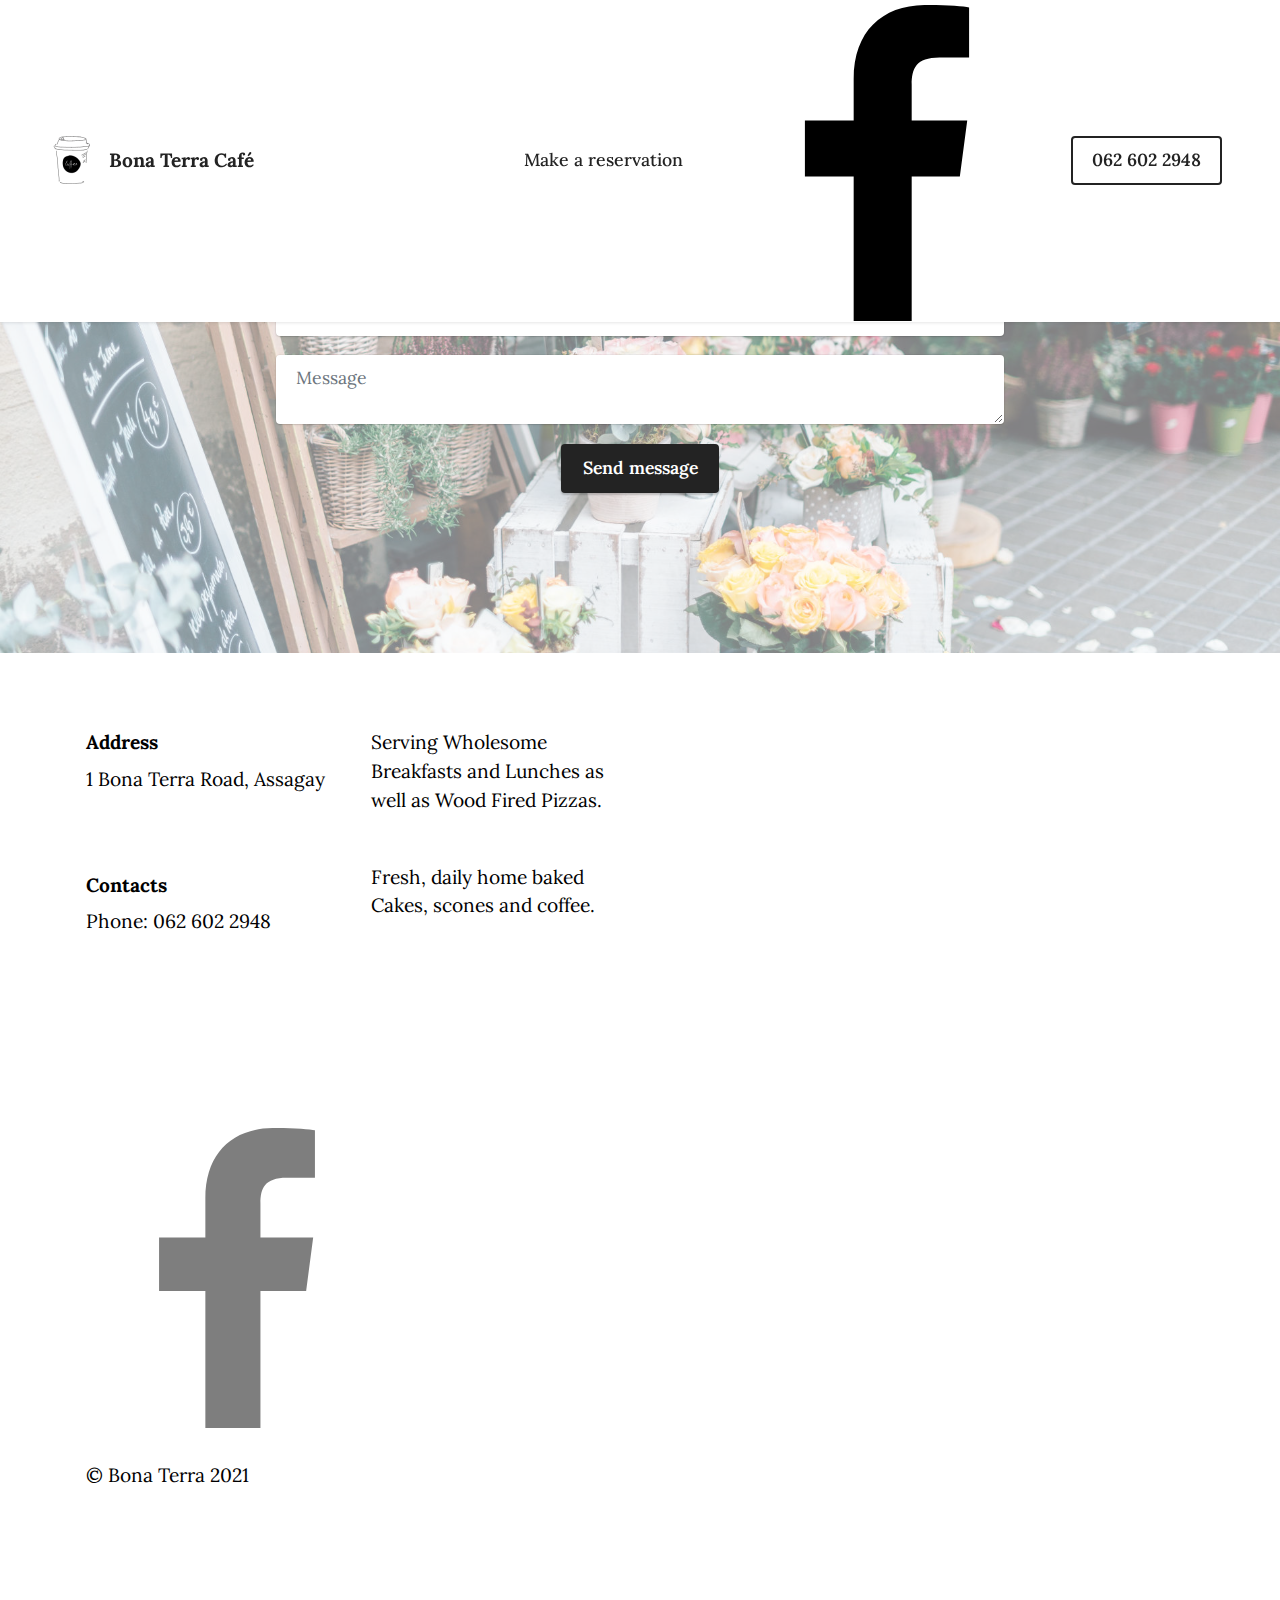
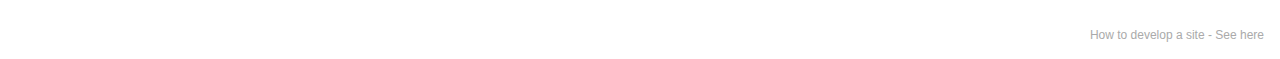
==== commit 373bc070: "create github pages" ====
--- a/page1.html
+++ b/page1.html
@@ -30,48 +30,7 @@
 </head>
 <body>
   
-  <section class="menu menu1 cid-snQ2kiw4IT" once="menu" id="menu1-j">
-    
-
-    <nav class="navbar navbar-dropdown navbar-fixed-top navbar-expand-lg">
-        <div class="container-fluid">
-            <div class="navbar-brand">
-                <span class="navbar-logo">
-                    <a href="index.html">
-                        <img src="assets/images/cafe-deli-venue-1-removebg-preview-96x96.png" alt="Mobirise" style="height: 3rem;">
-                    </a>
-                </span>
-                <span class="navbar-caption-wrap"><a class="navbar-caption text-black text-primary display-7" href="index.html">Bona Terra Café</a></span>
-            </div>
-            <button class="navbar-toggler" type="button" data-toggle="collapse" data-target="#navbarSupportedContent" aria-controls="navbarNavAltMarkup" aria-expanded="false" aria-label="Toggle navigation">
-                <div class="hamburger">
-                    <span></span>
-                    <span></span>
-                    <span></span>
-                    <span></span>
-                </div>
-            </button>
-            <div class="collapse navbar-collapse" id="navbarSupportedContent">
-                <ul class="navbar-nav nav-dropdown" data-app-modern-menu="true"><li class="nav-item"><a class="nav-link link text-black text-primary display-4" href="https://www.google.com/maps/reserve/v/dine/c/J5cgw0YXsWQ?source=pa&hl=en-ZA&gei=jpcZYL3eKNef1fAPy8ebCA&sourceurl=https://www.google.com/search?q%3Dbona%2Bterra%2Bcafe%2Bmenu%26oq%3Dbona%2Bterra%2Bcafe%2Bmenu%26aqs%3Dchrome..69i57.3915j1j7%26sourceid%3Dchrome%26ie%3DUTF-8" target="_blank">
-                            Make a reservation</a></li></ul>
-                <div class="icons-menu">
-                    <a class="iconfont-wrapper" href="https://www.facebook.com/no1bonaterracafe/" target="_blank">
-                        <span class="p-2 mbr-iconfont socicon-facebook socicon" style="color: rgb(0, 0, 0); fill: rgb(0, 0, 0);"><svg version="1.1" xmlns="http://www.w3.org/2000/svg" width="100%" height="100%" viewBox="0 0 32 32" fill="currentColor">
-
-<path d="M18.5 32v-14.625h4.875l0.75-5.688h-5.625v-3.625c0-1.625 0.438-2.75 2.813-2.75h3v-5.063c-0.5-0.125-2.313-0.25-4.375-0.25-4.375 0-7.313 2.625-7.313 7.5v4.188h-4.938v5.688h4.938v14.625z"></path>
-</svg></span>
-                    </a>
-                    
-                    
-                    
-                </div>
-                <div class="navbar-buttons mbr-section-btn"><a class="btn btn-black-outline display-4" href="tel:+27626022948">062 602 2948</a></div>
-            </div>
-        </div>
-    </nav>
-</section>
-
-<section class="form5 cid-snQ25aPm69" id="form5-h">
+  <section class="form5 cid-snQ25aPm69" id="form5-h">
     
     <div class="mbr-overlay"></div>
     <div class="container">
@@ -82,7 +41,7 @@
         </div>
         <div class="row justify-content-center mt-4">
             <div class="col-lg-8 mx-auto mbr-form" data-form-type="formoid">
-                <form action="https://mobirise.eu/" method="POST" class="mbr-form form-with-styler" data-form-title="Form Name"><input type="hidden" name="email" data-form-email="true" value="bBt7h6x98Kjvs2ygOjPbZbJazUBptUdpeoagJFBhwsT39K4kGWOilbZF0n+v1PyBkm8R0t1sgWsj1/ZjVOtCxwzBEnKxooU/xtW/T1VN5sDQf4ojZ7tMU7LPPspMaSOr">
+                <form action="https://mobirise.eu/" method="POST" class="mbr-form form-with-styler" data-form-title="Form Name"><input type="hidden" name="email" data-form-email="true" value="MrsdzY14AhMY25I8qNGcaJFQsc3T6B7zpR8dE+48NBc+S1sZCeGuJFWS2BExNqTUbG0PKycw6OZE28Cbs9eS0OGAWTYS6pC0y8+ZmJ+OqviTML4pQRHSsnTzFIBLcpev">
                     <div class="row">
                         <div hidden="hidden" data-form-alert="" class="alert alert-success col-12">Thanks for filling out
                             the form!</div>
@@ -136,7 +95,7 @@
                 <p class="mbr-text mbr-fonts-style mb-4 display-7"></p>
             </div>
             <div class="col-12 col-md-6">
-                <div class="google-map"><iframe frameborder="0" style="border:0" src="https://www.google.com/maps/embed/v1/place?key=AIzaSyDk89J4FSunMF33ruMVWJaJht_Ro0kvoXs&amp;q=1 Bona Terra Road, Assagay" allowfullscreen=""></iframe></div>
+                <div class="google-map"><iframe frameborder="0" style="border:0" src="https://www.google.com/maps/embed/v1/place?key=AIzaSyCZI5F_k6S1k46ujh0SNrapM89f7mJxd30&amp;q=1 Bona Terra Road, Assagay" allowfullscreen=""></iframe></div>
             </div>
             <div class="col-md-6">
                 <div class="social-list align-left">
@@ -168,7 +127,48 @@
             </div>
         </div>
     </div>
-</section><section style="background-color: #fff; font-family: -apple-system, BlinkMacSystemFont, 'Segoe UI', 'Roboto', 'Helvetica Neue', Arial, sans-serif; color:#aaa; font-size:12px; padding: 0; align-items: center; display: flex;"><a href="https://mobirise.site/j" style="flex: 1 1; height: 3rem; padding-left: 1rem;"></a><p style="flex: 0 0 auto; margin:0; padding-right:1rem;">Mobirise web creator - <a href="https://mobirise.site/o" style="color:#aaa;">Get now</a></p></section><script src="assets/web/assets/jquery/jquery.min.js"></script>  <script src="assets/popper/popper.min.js"></script>  <script src="assets/tether/tether.min.js"></script>  <script src="assets/bootstrap/js/bootstrap.min.js"></script>  <script src="assets/smoothscroll/smooth-scroll.js"></script>  <script src="assets/formstyler/jquery.formstyler.js"></script>  <script src="assets/formstyler/jquery.formstyler.min.js"></script>  <script src="assets/datepicker/jquery.datetimepicker.full.js"></script>  <script src="assets/dropdown/js/nav-dropdown.js"></script>  <script src="assets/dropdown/js/navbar-dropdown.js"></script>  <script src="assets/touchswipe/jquery.touch-swipe.min.js"></script>  <script src="assets/theme/js/script.js"></script>  <script src="assets/formoid/formoid.min.js"></script>  
+</section>
+
+<section class="menu menu1 cid-snQ2kiw4IT" once="menu" id="menu1-j">
+    
+
+    <nav class="navbar navbar-dropdown navbar-fixed-top navbar-expand-lg">
+        <div class="container-fluid">
+            <div class="navbar-brand">
+                <span class="navbar-logo">
+                    <a href="index.html">
+                        <img src="assets/images/cafe-deli-venue-1-removebg-preview-96x96.png" alt="Mobirise" style="height: 3rem;">
+                    </a>
+                </span>
+                <span class="navbar-caption-wrap"><a class="navbar-caption text-black text-primary display-7" href="index.html">Bona Terra Café</a></span>
+            </div>
+            <button class="navbar-toggler" type="button" data-toggle="collapse" data-target="#navbarSupportedContent" aria-controls="navbarNavAltMarkup" aria-expanded="false" aria-label="Toggle navigation">
+                <div class="hamburger">
+                    <span></span>
+                    <span></span>
+                    <span></span>
+                    <span></span>
+                </div>
+            </button>
+            <div class="collapse navbar-collapse" id="navbarSupportedContent">
+                <ul class="navbar-nav nav-dropdown" data-app-modern-menu="true"><li class="nav-item"><a class="nav-link link text-black text-primary display-4" href="https://www.google.com/maps/reserve/v/dine/c/J5cgw0YXsWQ?source=pa&hl=en-ZA&gei=jpcZYL3eKNef1fAPy8ebCA&sourceurl=https://www.google.com/search?q%3Dbona%2Bterra%2Bcafe%2Bmenu%26oq%3Dbona%2Bterra%2Bcafe%2Bmenu%26aqs%3Dchrome..69i57.3915j1j7%26sourceid%3Dchrome%26ie%3DUTF-8" target="_blank">
+                            Make a reservation</a></li></ul>
+                <div class="icons-menu">
+                    <a class="iconfont-wrapper" href="https://www.facebook.com/no1bonaterracafe/" target="_blank">
+                        <span class="p-2 mbr-iconfont socicon-facebook socicon" style="color: rgb(0, 0, 0); fill: rgb(0, 0, 0);"><svg version="1.1" xmlns="http://www.w3.org/2000/svg" width="100%" height="100%" viewBox="0 0 32 32" fill="currentColor">
+
+<path d="M18.5 32v-14.625h4.875l0.75-5.688h-5.625v-3.625c0-1.625 0.438-2.75 2.813-2.75h3v-5.063c-0.5-0.125-2.313-0.25-4.375-0.25-4.375 0-7.313 2.625-7.313 7.5v4.188h-4.938v5.688h4.938v14.625z"></path>
+</svg></span>
+                    </a>
+                    
+                    
+                    
+                </div>
+                <div class="navbar-buttons mbr-section-btn"><a class="btn btn-black-outline display-4" href="tel:+27626022948">062 602 2948</a></div>
+            </div>
+        </div>
+    </nav>
+</section><section style="background-color: #fff; font-family: -apple-system, BlinkMacSystemFont, 'Segoe UI', 'Roboto', 'Helvetica Neue', Arial, sans-serif; color:#aaa; font-size:12px; padding: 0; align-items: center; display: flex;"><a href="https://mobirise.site/c" style="flex: 1 1; height: 3rem; padding-left: 1rem;"></a><p style="flex: 0 0 auto; margin:0; padding-right:1rem;">How to develop a site - <a href="https://mobirise.site/x" style="color:#aaa;">See here</a></p></section><script src="assets/web/assets/jquery/jquery.min.js"></script>  <script src="assets/popper/popper.min.js"></script>  <script src="assets/tether/tether.min.js"></script>  <script src="assets/bootstrap/js/bootstrap.min.js"></script>  <script src="assets/smoothscroll/smooth-scroll.js"></script>  <script src="assets/formstyler/jquery.formstyler.js"></script>  <script src="assets/formstyler/jquery.formstyler.min.js"></script>  <script src="assets/datepicker/jquery.datetimepicker.full.js"></script>  <script src="assets/dropdown/js/nav-dropdown.js"></script>  <script src="assets/dropdown/js/navbar-dropdown.js"></script>  <script src="assets/touchswipe/jquery.touch-swipe.min.js"></script>  <script src="assets/theme/js/script.js"></script>  <script src="assets/formoid/formoid.min.js"></script>  
   
   
 </body>
--- a/assets/mobirise/css/mbr-additional.css
+++ b/assets/mobirise/css/mbr-additional.css
@@ -99,7 +99,7 @@
   border-radius: 4px;
 }
 .bg-primary {
-  background-color: #65c6d4 !important;
+  background-color: #000000 !important;
 }
 .bg-success {
   background-color: #40b0bf !important;
@@ -115,8 +115,8 @@
 }
 .btn-primary,
 .btn-primary:active {
-  background-color: #65c6d4 !important;
-  border-color: #65c6d4 !important;
+  background-color: #000000 !important;
+  border-color: #000000 !important;
   color: #ffffff !important;
   box-shadow: 0 2px 2px 0 rgba(0, 0, 0, 0.2);
 }
@@ -125,15 +125,15 @@
 .btn-primary.focus,
 .btn-primary.active {
   color: #ffffff !important;
-  background-color: #31a1b1 !important;
-  border-color: #31a1b1 !important;
+  background-color: #000000 !important;
+  border-color: #000000 !important;
   box-shadow: 0 2px 5px 0 rgba(0, 0, 0, 0.2);
 }
 .btn-primary.disabled,
 .btn-primary:disabled {
   color: #ffffff !important;
-  background-color: #31a1b1 !important;
-  border-color: #31a1b1 !important;
+  background-color: #000000 !important;
+  border-color: #000000 !important;
 }
 .btn-secondary,
 .btn-secondary:active {
@@ -292,23 +292,23 @@
 .btn-primary-outline,
 .btn-primary-outline:active {
   background-color: transparent !important;
-  border-color: #65c6d4;
-  color: #65c6d4;
+  border-color: #000000;
+  color: #000000;
 }
 .btn-primary-outline:hover,
 .btn-primary-outline:focus,
 .btn-primary-outline.focus,
 .btn-primary-outline.active {
-  color: #31a1b1 !important;
+  color: #000000 !important;
   background-color: transparent!important;
-  border-color: #31a1b1 !important;
+  border-color: #000000 !important;
   box-shadow: none!important;
 }
 .btn-primary-outline.disabled,
 .btn-primary-outline:disabled {
   color: #ffffff !important;
-  background-color: #65c6d4 !important;
-  border-color: #65c6d4 !important;
+  background-color: #000000 !important;
+  border-color: #000000 !important;
 }
 .btn-secondary-outline,
 .btn-secondary-outline:active {
@@ -458,7 +458,7 @@
   border-color: #fafafa !important;
 }
 .text-primary {
-  color: #65c6d4 !important;
+  color: #000000 !important;
 }
 .text-secondary {
   color: #ff6666 !important;
@@ -484,7 +484,7 @@
 a.text-primary:hover,
 a.text-primary:focus,
 a.text-primary.active {
-  color: #2e96a5 !important;
+  color: #000000 !important;
 }
 a.text-secondary:hover,
 a.text-secondary:focus,
@@ -530,7 +530,7 @@
   background-position: 0 1.2em;
 }
 .nav-tabs .nav-link.active {
-  color: #65c6d4;
+  color: #000000;
 }
 .nav-tabs .nav-link:not(.active) {
   color: #232323;
@@ -548,8 +548,8 @@
   background-color: #ff9966;
 }
 .mbr-gallery-filter li.active .btn {
-  background-color: #65c6d4;
-  border-color: #65c6d4;
+  background-color: #000000;
+  border-color: #000000;
   color: #ffffff;
 }
 .mbr-gallery-filter li.active .btn:focus {
@@ -557,11 +557,11 @@
 }
 a,
 a:hover {
-  color: #65c6d4;
+  color: #000000;
 }
 .mbr-plan-header.bg-primary .mbr-plan-subtitle,
 .mbr-plan-header.bg-primary .mbr-plan-price-desc {
-  color: #ffffff;
+  color: #b3b3b3;
 }
 .mbr-plan-header.bg-success .mbr-plan-subtitle,
 .mbr-plan-header.bg-success .mbr-plan-price-desc {
@@ -595,7 +595,7 @@
 .form-control:hover,
 .form-control:focus {
   box-shadow: rgba(0, 0, 0, 0.07) 0px 1px 1px 0px, rgba(0, 0, 0, 0.07) 0px 1px 3px 0px, rgba(0, 0, 0, 0.03) 0px 0px 0px 1px;
-  border-color: #65c6d4 !important;
+  border-color: #000000 !important;
 }
 .form-control:-webkit-input-placeholder {
   font-family: 'Lora', serif;
@@ -607,19 +607,19 @@
   font-size: 1.375rem;
 }
 blockquote {
-  border-color: #65c6d4;
+  border-color: #000000;
 }
 /* Forms */
 .jq-selectbox li:hover,
 .jq-selectbox li.selected {
-  background-color: #65c6d4;
+  background-color: #000000;
   color: #ffffff;
 }
 .jq-number__spin {
   transition: 0.25s ease;
 }
 .jq-number__spin:hover {
-  border-color: #65c6d4;
+  border-color: #000000;
 }
 .jq-selectbox .jq-selectbox__trigger-arrow,
 .jq-number__spin.minus:after,
@@ -631,14 +631,14 @@
 .jq-selectbox:hover .jq-selectbox__trigger-arrow,
 .jq-number__spin.minus:hover:after,
 .jq-number__spin.plus:hover:after {
-  border-top-color: #65c6d4;
-  border-bottom-color: #65c6d4;
+  border-top-color: #000000;
+  border-bottom-color: #000000;
 }
 .xdsoft_datetimepicker .xdsoft_calendar td.xdsoft_default,
 .xdsoft_datetimepicker .xdsoft_calendar td.xdsoft_current,
 .xdsoft_datetimepicker .xdsoft_timepicker .xdsoft_time_box > div > div.xdsoft_current {
-  color: #000000 !important;
-  background-color: #65c6d4 !important;
+  color: #ffffff !important;
+  background-color: #000000 !important;
   box-shadow: none !important;
 }
 .xdsoft_datetimepicker .xdsoft_calendar td:hover,
@@ -669,7 +669,7 @@
   top: 50%;
   left: 50%;
   transform: translateX(-50%) translateY(-50%);
-  background-image: url("data:image/svg+xml;charset=UTF-8,%3csvg width='32' height='32' viewBox='0 0 64 64' xmlns='http://www.w3.org/2000/svg' stroke='%2365c6d4' %3e%3cg fill='none' fill-rule='evenodd'%3e%3cg transform='translate(16 16)' stroke-width='2'%3e%3ccircle stroke-opacity='.5' cx='16' cy='16' r='16'/%3e%3cpath d='M32 16c0-9.94-8.06-16-16-16'%3e%3canimateTransform attributeName='transform' type='rotate' from='0 16 16' to='360 16 16' dur='1s' repeatCount='indefinite'/%3e%3c/path%3e%3c/g%3e%3c/g%3e%3c/svg%3e");
+  background-image: url("data:image/svg+xml;charset=UTF-8,%3csvg width='32' height='32' viewBox='0 0 64 64' xmlns='http://www.w3.org/2000/svg' stroke='%23000000' %3e%3cg fill='none' fill-rule='evenodd'%3e%3cg transform='translate(16 16)' stroke-width='2'%3e%3ccircle stroke-opacity='.5' cx='16' cy='16' r='16'/%3e%3cpath d='M32 16c0-9.94-8.06-16-16-16'%3e%3canimateTransform attributeName='transform' type='rotate' from='0 16 16' to='360 16 16' dur='1s' repeatCount='indefinite'/%3e%3c/path%3e%3c/g%3e%3c/g%3e%3c/svg%3e");
 }
 section.lazy-placeholder:after {
   opacity: 0.5;
@@ -914,7 +914,7 @@
 }
 .cid-snQ2kiw4IT .dropdown-item:hover,
 .cid-snQ2kiw4IT .dropdown-item:focus {
-  background: #65c6d4 !important;
+  background: #000000 !important;
   color: white !important;
 }
 .cid-snQ2kiw4IT .dropdown-item:first-child {
@@ -1389,7 +1389,7 @@
 }
 .cid-snQ2kiw4IT .dropdown-item:hover,
 .cid-snQ2kiw4IT .dropdown-item:focus {
-  background: #65c6d4 !important;
+  background: #000000 !important;
   color: white !important;
 }
 .cid-snQ2kiw4IT .dropdown-item:first-child {
--- a/assets/mobirise/css/mbr-additional.css
+++ b/assets/mobirise/css/mbr-additional.css
@@ -99,7 +99,7 @@
   border-radius: 4px;
 }
 .bg-primary {
-  background-color: #65c6d4 !important;
+  background-color: #000000 !important;
 }
 .bg-success {
   background-color: #40b0bf !important;
@@ -115,8 +115,8 @@
 }
 .btn-primary,
 .btn-primary:active {
-  background-color: #65c6d4 !important;
-  border-color: #65c6d4 !important;
+  background-color: #000000 !important;
+  border-color: #000000 !important;
   color: #ffffff !important;
   box-shadow: 0 2px 2px 0 rgba(0, 0, 0, 0.2);
 }
@@ -125,15 +125,15 @@
 .btn-primary.focus,
 .btn-primary.active {
   color: #ffffff !important;
-  background-color: #31a1b1 !important;
-  border-color: #31a1b1 !important;
+  background-color: #000000 !important;
+  border-color: #000000 !important;
   box-shadow: 0 2px 5px 0 rgba(0, 0, 0, 0.2);
 }
 .btn-primary.disabled,
 .btn-primary:disabled {
   color: #ffffff !important;
-  background-color: #31a1b1 !important;
-  border-color: #31a1b1 !important;
+  background-color: #000000 !important;
+  border-color: #000000 !important;
 }
 .btn-secondary,
 .btn-secondary:active {
@@ -292,23 +292,23 @@
 .btn-primary-outline,
 .btn-primary-outline:active {
   background-color: transparent !important;
-  border-color: #65c6d4;
-  color: #65c6d4;
+  border-color: #000000;
+  color: #000000;
 }
 .btn-primary-outline:hover,
 .btn-primary-outline:focus,
 .btn-primary-outline.focus,
 .btn-primary-outline.active {
-  color: #31a1b1 !important;
+  color: #000000 !important;
   background-color: transparent!important;
-  border-color: #31a1b1 !important;
+  border-color: #000000 !important;
   box-shadow: none!important;
 }
 .btn-primary-outline.disabled,
 .btn-primary-outline:disabled {
   color: #ffffff !important;
-  background-color: #65c6d4 !important;
-  border-color: #65c6d4 !important;
+  background-color: #000000 !important;
+  border-color: #000000 !important;
 }
 .btn-secondary-outline,
 .btn-secondary-outline:active {
@@ -458,7 +458,7 @@
   border-color: #fafafa !important;
 }
 .text-primary {
-  color: #65c6d4 !important;
+  color: #000000 !important;
 }
 .text-secondary {
   color: #ff6666 !important;
@@ -484,7 +484,7 @@
 a.text-primary:hover,
 a.text-primary:focus,
 a.text-primary.active {
-  color: #2e96a5 !important;
+  color: #000000 !important;
 }
 a.text-secondary:hover,
 a.text-secondary:focus,
@@ -530,7 +530,7 @@
   background-position: 0 1.2em;
 }
 .nav-tabs .nav-link.active {
-  color: #65c6d4;
+  color: #000000;
 }
 .nav-tabs .nav-link:not(.active) {
   color: #232323;
@@ -548,8 +548,8 @@
   background-color: #ff9966;
 }
 .mbr-gallery-filter li.active .btn {
-  background-color: #65c6d4;
-  border-color: #65c6d4;
+  background-color: #000000;
+  border-color: #000000;
   color: #ffffff;
 }
 .mbr-gallery-filter li.active .btn:focus {
@@ -557,11 +557,11 @@
 }
 a,
 a:hover {
-  color: #65c6d4;
+  color: #000000;
 }
 .mbr-plan-header.bg-primary .mbr-plan-subtitle,
 .mbr-plan-header.bg-primary .mbr-plan-price-desc {
-  color: #ffffff;
+  color: #b3b3b3;
 }
 .mbr-plan-header.bg-success .mbr-plan-subtitle,
 .mbr-plan-header.bg-success .mbr-plan-price-desc {
@@ -595,7 +595,7 @@
 .form-control:hover,
 .form-control:focus {
   box-shadow: rgba(0, 0, 0, 0.07) 0px 1px 1px 0px, rgba(0, 0, 0, 0.07) 0px 1px 3px 0px, rgba(0, 0, 0, 0.03) 0px 0px 0px 1px;
-  border-color: #65c6d4 !important;
+  border-color: #000000 !important;
 }
 .form-control:-webkit-input-placeholder {
   font-family: 'Lora', serif;
@@ -607,19 +607,19 @@
   font-size: 1.375rem;
 }
 blockquote {
-  border-color: #65c6d4;
+  border-color: #000000;
 }
 /* Forms */
 .jq-selectbox li:hover,
 .jq-selectbox li.selected {
-  background-color: #65c6d4;
+  background-color: #000000;
   color: #ffffff;
 }
 .jq-number__spin {
   transition: 0.25s ease;
 }
 .jq-number__spin:hover {
-  border-color: #65c6d4;
+  border-color: #000000;
 }
 .jq-selectbox .jq-selectbox__trigger-arrow,
 .jq-number__spin.minus:after,
@@ -631,14 +631,14 @@
 .jq-selectbox:hover .jq-selectbox__trigger-arrow,
 .jq-number__spin.minus:hover:after,
 .jq-number__spin.plus:hover:after {
-  border-top-color: #65c6d4;
-  border-bottom-color: #65c6d4;
+  border-top-color: #000000;
+  border-bottom-color: #000000;
 }
 .xdsoft_datetimepicker .xdsoft_calendar td.xdsoft_default,
 .xdsoft_datetimepicker .xdsoft_calendar td.xdsoft_current,
 .xdsoft_datetimepicker .xdsoft_timepicker .xdsoft_time_box > div > div.xdsoft_current {
-  color: #000000 !important;
-  background-color: #65c6d4 !important;
+  color: #ffffff !important;
+  background-color: #000000 !important;
   box-shadow: none !important;
 }
 .xdsoft_datetimepicker .xdsoft_calendar td:hover,
@@ -669,7 +669,7 @@
   top: 50%;
   left: 50%;
   transform: translateX(-50%) translateY(-50%);
-  background-image: url("data:image/svg+xml;charset=UTF-8,%3csvg width='32' height='32' viewBox='0 0 64 64' xmlns='http://www.w3.org/2000/svg' stroke='%2365c6d4' %3e%3cg fill='none' fill-rule='evenodd'%3e%3cg transform='translate(16 16)' stroke-width='2'%3e%3ccircle stroke-opacity='.5' cx='16' cy='16' r='16'/%3e%3cpath d='M32 16c0-9.94-8.06-16-16-16'%3e%3canimateTransform attributeName='transform' type='rotate' from='0 16 16' to='360 16 16' dur='1s' repeatCount='indefinite'/%3e%3c/path%3e%3c/g%3e%3c/g%3e%3c/svg%3e");
+  background-image: url("data:image/svg+xml;charset=UTF-8,%3csvg width='32' height='32' viewBox='0 0 64 64' xmlns='http://www.w3.org/2000/svg' stroke='%23000000' %3e%3cg fill='none' fill-rule='evenodd'%3e%3cg transform='translate(16 16)' stroke-width='2'%3e%3ccircle stroke-opacity='.5' cx='16' cy='16' r='16'/%3e%3cpath d='M32 16c0-9.94-8.06-16-16-16'%3e%3canimateTransform attributeName='transform' type='rotate' from='0 16 16' to='360 16 16' dur='1s' repeatCount='indefinite'/%3e%3c/path%3e%3c/g%3e%3c/g%3e%3c/svg%3e");
 }
 section.lazy-placeholder:after {
   opacity: 0.5;
@@ -914,7 +914,7 @@
 }
 .cid-snQ2kiw4IT .dropdown-item:hover,
 .cid-snQ2kiw4IT .dropdown-item:focus {
-  background: #65c6d4 !important;
+  background: #000000 !important;
   color: white !important;
 }
 .cid-snQ2kiw4IT .dropdown-item:first-child {
@@ -1389,7 +1389,7 @@
 }
 .cid-snQ2kiw4IT .dropdown-item:hover,
 .cid-snQ2kiw4IT .dropdown-item:focus {
-  background: #65c6d4 !important;
+  background: #000000 !important;
   color: white !important;
 }
 .cid-snQ2kiw4IT .dropdown-item:first-child {
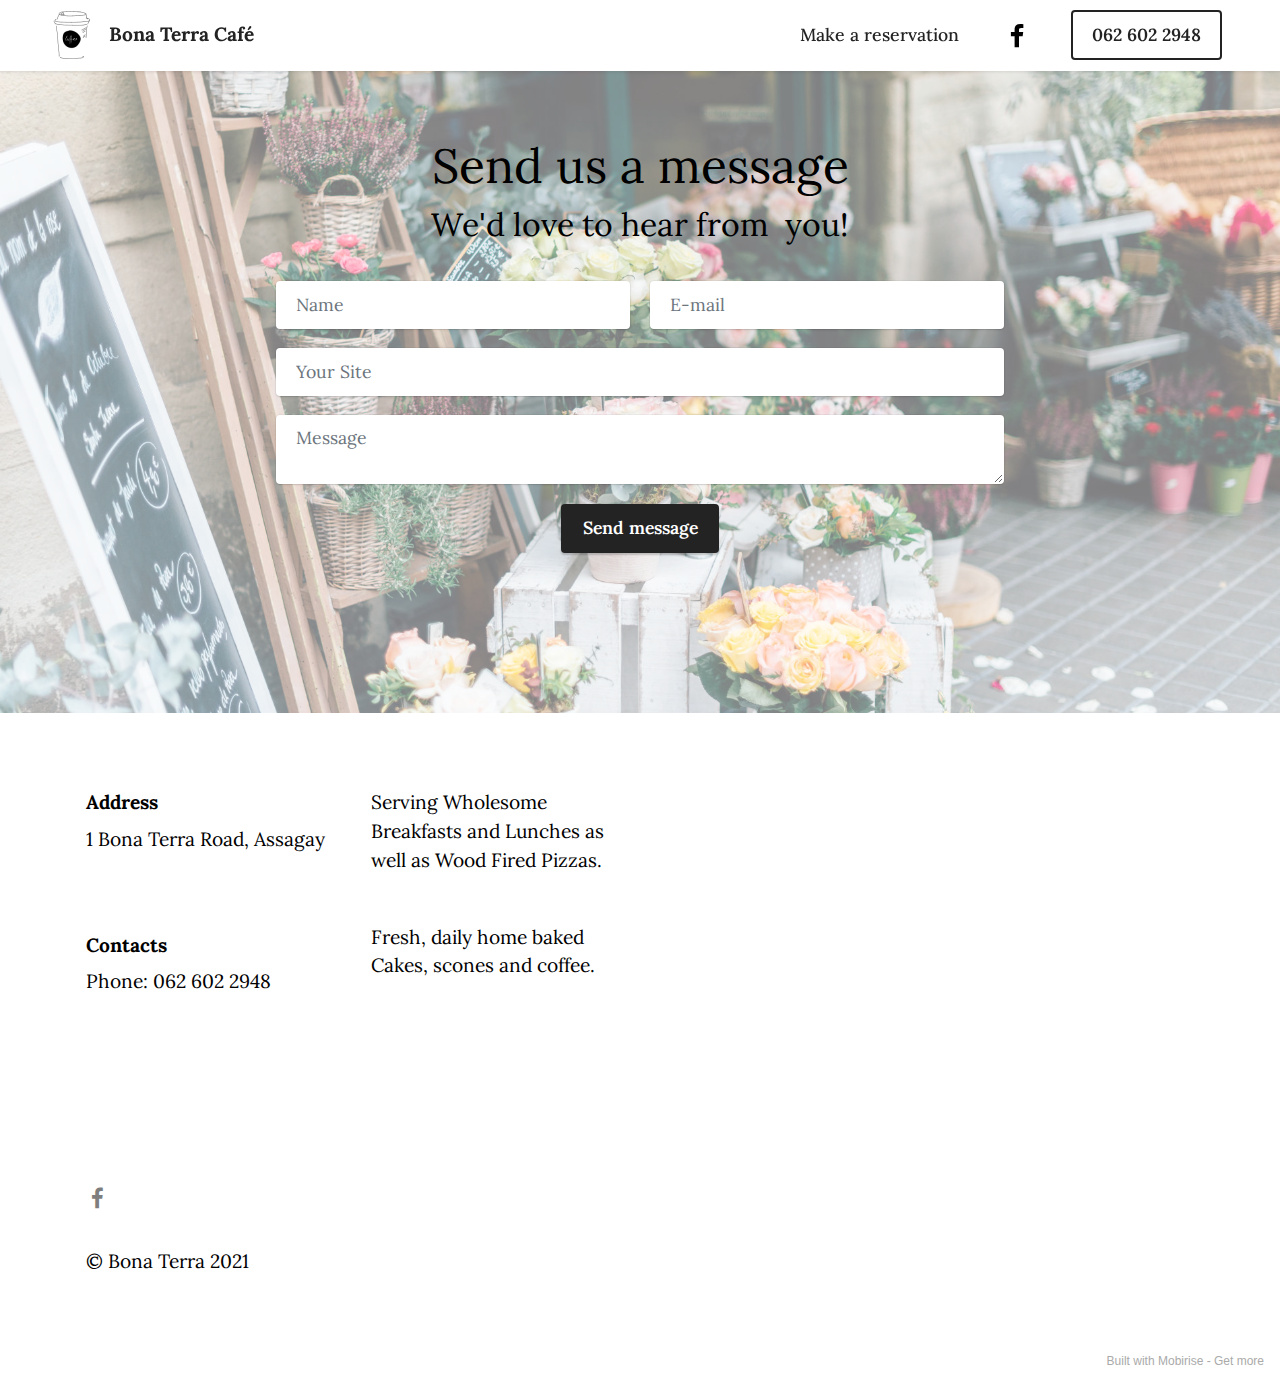
==== commit 6d1ba633: "create github pages" ====
--- a/page1.html
+++ b/page1.html
@@ -1,10 +1,10 @@
 <!DOCTYPE html>
 <html  >
 <head>
-  <!-- Site made with Mobirise Website Builder v5.2.7, https://mobirise.com -->
+  <!-- Site made with Mobirise Website Builder v5.2.9, https://mobirise.com -->
   <meta charset="UTF-8">
   <meta http-equiv="X-UA-Compatible" content="IE=edge">
-  <meta name="generator" content="Mobirise v5.2.7, mobirise.com">
+  <meta name="generator" content="Mobirise v5.2.9, mobirise.com">
   <meta name="viewport" content="width=device-width, initial-scale=1, minimum-scale=1">
   <link rel="shortcut icon" href="assets/images/cafe-deli-venue-1-removebg-preview-96x96.png" type="image/x-icon">
   <meta name="description" content="">
@@ -19,6 +19,7 @@
   <link rel="stylesheet" href="assets/formstyler/jquery.formstyler.theme.css">
   <link rel="stylesheet" href="assets/datepicker/jquery.datetimepicker.min.css">
   <link rel="stylesheet" href="assets/dropdown/css/style.css">
+  <link rel="stylesheet" href="assets/socicon/css/styles.css">
   <link rel="stylesheet" href="assets/theme/css/style.css">
   <link rel="preload" href="https://fonts.googleapis.com/css?family=Lora:400,500,600,700,400i,500i,600i,700i&display=swap" as="style" onload="this.onload=null;this.rel='stylesheet'">
   <noscript><link rel="stylesheet" href="https://fonts.googleapis.com/css?family=Lora:400,500,600,700,400i,500i,600i,700i&display=swap"></noscript>
@@ -30,7 +31,45 @@
 </head>
 <body>
   
-  <section class="form5 cid-snQ25aPm69" id="form5-h">
+  <section class="menu menu1 cid-snQ2kiw4IT" once="menu" id="menu1-j">
+    
+
+    <nav class="navbar navbar-dropdown navbar-fixed-top navbar-expand-lg">
+        <div class="container-fluid">
+            <div class="navbar-brand">
+                <span class="navbar-logo">
+                    <a href="index.html">
+                        <img src="assets/images/cafe-deli-venue-1-removebg-preview-96x96.png" alt="Mobirise" style="height: 3rem;">
+                    </a>
+                </span>
+                <span class="navbar-caption-wrap"><a class="navbar-caption text-black text-primary display-7" href="index.html">Bona Terra Café</a></span>
+            </div>
+            <button class="navbar-toggler" type="button" data-toggle="collapse" data-target="#navbarSupportedContent" aria-controls="navbarNavAltMarkup" aria-expanded="false" aria-label="Toggle navigation">
+                <div class="hamburger">
+                    <span></span>
+                    <span></span>
+                    <span></span>
+                    <span></span>
+                </div>
+            </button>
+            <div class="collapse navbar-collapse" id="navbarSupportedContent">
+                <ul class="navbar-nav nav-dropdown" data-app-modern-menu="true"><li class="nav-item"><a class="nav-link link text-black text-primary display-4" href="https://www.google.com/maps/reserve/v/dine/c/J5cgw0YXsWQ?source=pa&hl=en-ZA&gei=jpcZYL3eKNef1fAPy8ebCA&sourceurl=https://www.google.com/search?q%3Dbona%2Bterra%2Bcafe%2Bmenu%26oq%3Dbona%2Bterra%2Bcafe%2Bmenu%26aqs%3Dchrome..69i57.3915j1j7%26sourceid%3Dchrome%26ie%3DUTF-8" target="_blank">
+                            Make a reservation</a></li></ul>
+                <div class="icons-menu">
+                    <a class="iconfont-wrapper" href="https://www.facebook.com/no1bonaterracafe/" target="_blank">
+                        <span class="p-2 mbr-iconfont socicon-facebook socicon" style="color: rgb(0, 0, 0); fill: rgb(0, 0, 0);"></span>
+                    </a>
+                    
+                    
+                    
+                </div>
+                <div class="navbar-buttons mbr-section-btn"><a class="btn btn-black-outline display-4" href="tel:+27626022948">062 602 2948</a></div>
+            </div>
+        </div>
+    </nav>
+</section>
+
+<section class="form5 cid-snQ25aPm69" id="form5-h">
     
     <div class="mbr-overlay"></div>
     <div class="container">
@@ -41,7 +80,7 @@
         </div>
         <div class="row justify-content-center mt-4">
             <div class="col-lg-8 mx-auto mbr-form" data-form-type="formoid">
-                <form action="https://mobirise.eu/" method="POST" class="mbr-form form-with-styler" data-form-title="Form Name"><input type="hidden" name="email" data-form-email="true" value="MrsdzY14AhMY25I8qNGcaJFQsc3T6B7zpR8dE+48NBc+S1sZCeGuJFWS2BExNqTUbG0PKycw6OZE28Cbs9eS0OGAWTYS6pC0y8+ZmJ+OqviTML4pQRHSsnTzFIBLcpev">
+                <form action="https://mobirise.eu/" method="POST" class="mbr-form form-with-styler" data-form-title="Form Name"><input type="hidden" name="email" data-form-email="true" value="npB/ctcOX0BQakxg3EnSJASugbbgQLUuVzQg/OA6t4QHLDw+kch3MRMtx4hb8MbxZ6w64MwD65gUkoGKg9tS5MCzVuYQjLqlAEeIHHnu5HykdJdR1hR3DmuRsXdeJGs+">
                     <div class="row">
                         <div hidden="hidden" data-form-alert="" class="alert alert-success col-12">Thanks for filling out
                             the form!</div>
@@ -101,10 +140,7 @@
                 <div class="social-list align-left">
                     <div class="soc-item">
                         <a href="https://www.facebook.com/no1bonaterracafe/" target="_blank">
-                            <span class="mbr-iconfont mbr-iconfont-social socicon-facebook socicon" style="color: rgb(0, 0, 0); fill: rgb(0, 0, 0);"><svg version="1.1" xmlns="http://www.w3.org/2000/svg" width="100%" height="100%" viewBox="0 0 32 32" fill="currentColor">
-
-<path d="M18.5 32v-14.625h4.875l0.75-5.688h-5.625v-3.625c0-1.625 0.438-2.75 2.813-2.75h3v-5.063c-0.5-0.125-2.313-0.25-4.375-0.25-4.375 0-7.313 2.625-7.313 7.5v4.188h-4.938v5.688h4.938v14.625z"></path>
-</svg></span>
+                            <span class="mbr-iconfont mbr-iconfont-social socicon-facebook socicon" style="color: rgb(0, 0, 0); fill: rgb(0, 0, 0);"></span>
                         </a>
                     </div>
                     
@@ -127,48 +163,7 @@
             </div>
         </div>
     </div>
-</section>
-
-<section class="menu menu1 cid-snQ2kiw4IT" once="menu" id="menu1-j">
-    
-
-    <nav class="navbar navbar-dropdown navbar-fixed-top navbar-expand-lg">
-        <div class="container-fluid">
-            <div class="navbar-brand">
-                <span class="navbar-logo">
-                    <a href="index.html">
-                        <img src="assets/images/cafe-deli-venue-1-removebg-preview-96x96.png" alt="Mobirise" style="height: 3rem;">
-                    </a>
-                </span>
-                <span class="navbar-caption-wrap"><a class="navbar-caption text-black text-primary display-7" href="index.html">Bona Terra Café</a></span>
-            </div>
-            <button class="navbar-toggler" type="button" data-toggle="collapse" data-target="#navbarSupportedContent" aria-controls="navbarNavAltMarkup" aria-expanded="false" aria-label="Toggle navigation">
-                <div class="hamburger">
-                    <span></span>
-                    <span></span>
-                    <span></span>
-                    <span></span>
-                </div>
-            </button>
-            <div class="collapse navbar-collapse" id="navbarSupportedContent">
-                <ul class="navbar-nav nav-dropdown" data-app-modern-menu="true"><li class="nav-item"><a class="nav-link link text-black text-primary display-4" href="https://www.google.com/maps/reserve/v/dine/c/J5cgw0YXsWQ?source=pa&hl=en-ZA&gei=jpcZYL3eKNef1fAPy8ebCA&sourceurl=https://www.google.com/search?q%3Dbona%2Bterra%2Bcafe%2Bmenu%26oq%3Dbona%2Bterra%2Bcafe%2Bmenu%26aqs%3Dchrome..69i57.3915j1j7%26sourceid%3Dchrome%26ie%3DUTF-8" target="_blank">
-                            Make a reservation</a></li></ul>
-                <div class="icons-menu">
-                    <a class="iconfont-wrapper" href="https://www.facebook.com/no1bonaterracafe/" target="_blank">
-                        <span class="p-2 mbr-iconfont socicon-facebook socicon" style="color: rgb(0, 0, 0); fill: rgb(0, 0, 0);"><svg version="1.1" xmlns="http://www.w3.org/2000/svg" width="100%" height="100%" viewBox="0 0 32 32" fill="currentColor">
-
-<path d="M18.5 32v-14.625h4.875l0.75-5.688h-5.625v-3.625c0-1.625 0.438-2.75 2.813-2.75h3v-5.063c-0.5-0.125-2.313-0.25-4.375-0.25-4.375 0-7.313 2.625-7.313 7.5v4.188h-4.938v5.688h4.938v14.625z"></path>
-</svg></span>
-                    </a>
-                    
-                    
-                    
-                </div>
-                <div class="navbar-buttons mbr-section-btn"><a class="btn btn-black-outline display-4" href="tel:+27626022948">062 602 2948</a></div>
-            </div>
-        </div>
-    </nav>
-</section><section style="background-color: #fff; font-family: -apple-system, BlinkMacSystemFont, 'Segoe UI', 'Roboto', 'Helvetica Neue', Arial, sans-serif; color:#aaa; font-size:12px; padding: 0; align-items: center; display: flex;"><a href="https://mobirise.site/c" style="flex: 1 1; height: 3rem; padding-left: 1rem;"></a><p style="flex: 0 0 auto; margin:0; padding-right:1rem;">How to develop a site - <a href="https://mobirise.site/x" style="color:#aaa;">See here</a></p></section><script src="assets/web/assets/jquery/jquery.min.js"></script>  <script src="assets/popper/popper.min.js"></script>  <script src="assets/tether/tether.min.js"></script>  <script src="assets/bootstrap/js/bootstrap.min.js"></script>  <script src="assets/smoothscroll/smooth-scroll.js"></script>  <script src="assets/formstyler/jquery.formstyler.js"></script>  <script src="assets/formstyler/jquery.formstyler.min.js"></script>  <script src="assets/datepicker/jquery.datetimepicker.full.js"></script>  <script src="assets/dropdown/js/nav-dropdown.js"></script>  <script src="assets/dropdown/js/navbar-dropdown.js"></script>  <script src="assets/touchswipe/jquery.touch-swipe.min.js"></script>  <script src="assets/theme/js/script.js"></script>  <script src="assets/formoid/formoid.min.js"></script>  
+</section><section style="background-color: #fff; font-family: -apple-system, BlinkMacSystemFont, 'Segoe UI', 'Roboto', 'Helvetica Neue', Arial, sans-serif; color:#aaa; font-size:12px; padding: 0; align-items: center; display: flex;"><a href="https://mobirise.site/m" style="flex: 1 1; height: 3rem; padding-left: 1rem;"></a><p style="flex: 0 0 auto; margin:0; padding-right:1rem;">Built with Mobirise - <a href="https://mobirise.site/k" style="color:#aaa;">Get more</a></p></section><script src="assets/web/assets/jquery/jquery.min.js"></script>  <script src="assets/popper/popper.min.js"></script>  <script src="assets/tether/tether.min.js"></script>  <script src="assets/bootstrap/js/bootstrap.min.js"></script>  <script src="assets/smoothscroll/smooth-scroll.js"></script>  <script src="assets/formstyler/jquery.formstyler.js"></script>  <script src="assets/formstyler/jquery.formstyler.min.js"></script>  <script src="assets/datepicker/jquery.datetimepicker.full.js"></script>  <script src="assets/dropdown/js/nav-dropdown.js"></script>  <script src="assets/dropdown/js/navbar-dropdown.js"></script>  <script src="assets/touchswipe/jquery.touch-swipe.min.js"></script>  <script src="assets/theme/js/script.js"></script>  <script src="assets/formoid/formoid.min.js"></script>  
   
   
 </body>
--- a/assets/socicon/css/styles.css
+++ b/assets/socicon/css/styles.css
@@ -0,0 +1,934 @@
+@charset "UTF-8";
+
+@font-face {
+  font-family: 'Socicon';
+  src:  url('../fonts/socicon.eot');
+  src:  url('../fonts/socicon.eot?#iefix') format('embedded-opentype'),
+    url('../fonts/socicon.woff2') format('woff2'),
+    url('../fonts/socicon.ttf') format('truetype'),
+    url('../fonts/socicon.woff') format('woff'),
+    url('../fonts/socicon.svg#socicon') format('svg');
+  font-weight: normal;
+  font-style: normal;
+  font-display: swap;
+}
+
+[data-icon]:before {
+  font-family: "socicon" !important;
+  content: attr(data-icon);
+  font-style: normal !important;
+  font-weight: normal !important;
+  font-variant: normal !important;
+  text-transform: none !important;
+  speak: none;
+  line-height: 1;
+  -webkit-font-smoothing: antialiased;
+  -moz-osx-font-smoothing: grayscale;
+}
+
+[class^="socicon-"], [class*=" socicon-"] {
+  /* use !important to prevent issues with browser extensions that change fonts */
+  font-family: 'Socicon' !important;
+  speak: none;
+  font-style: normal;
+  font-weight: normal;
+  font-variant: normal;
+  text-transform: none;
+  line-height: 1;
+
+  /* Better Font Rendering =========== */
+  -webkit-font-smoothing: antialiased;
+  -moz-osx-font-smoothing: grayscale;
+}
+
+.socicon-eitaa:before {
+  content: "\e97c";
+}
+.socicon-soroush:before {
+  content: "\e97d";
+}
+.socicon-bale:before {
+  content: "\e97e";
+}
+.socicon-zazzle:before {
+  content: "\e97b";
+}
+.socicon-society6:before {
+  content: "\e97a";
+}
+.socicon-redbubble:before {
+  content: "\e979";
+}
+.socicon-avvo:before {
+  content: "\e978";
+}
+.socicon-stitcher:before {
+  content: "\e977";
+}
+.socicon-googlehangouts:before {
+  content: "\e974";
+}
+.socicon-dlive:before {
+  content: "\e975";
+}
+.socicon-vsco:before {
+  content: "\e976";
+}
+.socicon-flipboard:before {
+  content: "\e973";
+}
+.socicon-ubuntu:before {
+  content: "\e958";
+}
+.socicon-artstation:before {
+  content: "\e959";
+}
+.socicon-invision:before {
+  content: "\e95a";
+}
+.socicon-torial:before {
+  content: "\e95b";
+}
+.socicon-collectorz:before {
+  content: "\e95c";
+}
+.socicon-seenthis:before {
+  content: "\e95d";
+}
+.socicon-googleplaymusic:before {
+  content: "\e95e";
+}
+.socicon-debian:before {
+  content: "\e95f";
+}
+.socicon-filmfreeway:before {
+  content: "\e960";
+}
+.socicon-gnome:before {
+  content: "\e961";
+}
+.socicon-itchio:before {
+  content: "\e962";
+}
+.socicon-jamendo:before {
+  content: "\e963";
+}
+.socicon-mix:before {
+  content: "\e964";
+}
+.socicon-sharepoint:before {
+  content: "\e965";
+}
+.socicon-tinder:before {
+  content: "\e966";
+}
+.socicon-windguru:before {
+  content: "\e967";
+}
+.socicon-cdbaby:before {
+  content: "\e968";
+}
+.socicon-elementaryos:before {
+  content: "\e969";
+}
+.socicon-stage32:before {
+  content: "\e96a";
+}
+.socicon-tiktok:before {
+  content: "\e96b";
+}
+.socicon-gitter:before {
+  content: "\e96c";
+}
+.socicon-letterboxd:before {
+  content: "\e96d";
+}
+.socicon-threema:before {
+  content: "\e96e";
+}
+.socicon-splice:before {
+  content: "\e96f";
+}
+.socicon-metapop:before {
+  content: "\e970";
+}
+.socicon-naver:before {
+  content: "\e971";
+}
+.socicon-remote:before {
+  content: "\e972";
+}
+.socicon-internet:before {
+  content: "\e957";
+}
+.socicon-moddb:before {
+  content: "\e94b";
+}
+.socicon-indiedb:before {
+  content: "\e94c";
+}
+.socicon-traxsource:before {
+  content: "\e94d";
+}
+.socicon-gamefor:before {
+  content: "\e94e";
+}
+.socicon-pixiv:before {
+  content: "\e94f";
+}
+.socicon-myanimelist:before {
+  content: "\e950";
+}
+.socicon-blackberry:before {
+  content: "\e951";
+}
+.socicon-wickr:before {
+  content: "\e952";
+}
+.socicon-spip:before {
+  content: "\e953";
+}
+.socicon-napster:before {
+  content: "\e954";
+}
+.socicon-beatport:before {
+  content: "\e955";
+}
+.socicon-hackerone:before {
+  content: "\e956";
+}
+.socicon-hackernews:before {
+  content: "\e946";
+}
+.socicon-smashwords:before {
+  content: "\e947";
+}
+.socicon-kobo:before {
+  content: "\e948";
+}
+.socicon-bookbub:before {
+  content: "\e949";
+}
+.socicon-mailru:before {
+  content: "\e94a";
+}
+.socicon-gitlab:before {
+  content: "\e945";
+}
+.socicon-instructables:before {
+  content: "\e944";
+}
+.socicon-portfolio:before {
+  content: "\e943";
+}
+.socicon-codered:before {
+  content: "\e940";
+}
+.socicon-origin:before {
+  content: "\e941";
+}
+.socicon-nextdoor:before {
+  content: "\e942";
+}
+.socicon-udemy:before {
+  content: "\e93f";
+}
+.socicon-livemaster:before {
+  content: "\e93e";
+}
+.socicon-crunchbase:before {
+  content: "\e93b";
+}
+.socicon-homefy:before {
+  content: "\e93c";
+}
+.socicon-calendly:before {
+  content: "\e93d";
+}
+.socicon-realtor:before {
+  content: "\e90f";
+}
+.socicon-tidal:before {
+  content: "\e910";
+}
+.socicon-qobuz:before {
+  content: "\e911";
+}
+.socicon-natgeo:before {
+  content: "\e912";
+}
+.socicon-mastodon:before {
+  content: "\e913";
+}
+.socicon-unsplash:before {
+  content: "\e914";
+}
+.socicon-homeadvisor:before {
+  content: "\e915";
+}
+.socicon-angieslist:before {
+  content: "\e916";
+}
+.socicon-codepen:before {
+  content: "\e917";
+}
+.socicon-slack:before {
+  content: "\e918";
+}
+.socicon-openaigym:before {
+  content: "\e919";
+}
+.socicon-logmein:before {
+  content: "\e91a";
+}
+.socicon-fiverr:before {
+  content: "\e91b";
+}
+.socicon-gotomeeting:before {
+  content: "\e91c";
+}
+.socicon-aliexpress:before {
+  content: "\e91d";
+}
+.socicon-guru:before {
+  content: "\e91e";
+}
+.socicon-appstore:before {
+  content: "\e91f";
+}
+.socicon-homes:before {
+  content: "\e920";
+}
+.socicon-zoom:before {
+  content: "\e921";
+}
+.socicon-alibaba:before {
+  content: "\e922";
+}
+.socicon-craigslist:before {
+  content: "\e923";
+}
+.socicon-wix:before {
+  content: "\e924";
+}
+.socicon-redfin:before {
+  content: "\e925";
+}
+.socicon-googlecalendar:before {
+  content: "\e926";
+}
+.socicon-shopify:before {
+  content: "\e927";
+}
+.socicon-freelancer:before {
+  content: "\e928";
+}
+.socicon-seedrs:before {
+  content: "\e929";
+}
+.socicon-bing:before {
+  content: "\e92a";
+}
+.socicon-doodle:before {
+  content: "\e92b";
+}
+.socicon-bonanza:before {
+  content: "\e92c";
+}
+.socicon-squarespace:before {
+  content: "\e92d";
+}
+.socicon-toptal:before {
+  content: "\e92e";
+}
+.socicon-gust:before {
+  content: "\e92f";
+}
+.socicon-ask:before {
+  content: "\e930";
+}
+.socicon-trulia:before {
+  content: "\e931";
+}
+.socicon-loomly:before {
+  content: "\e932";
+}
+.socicon-ghost:before {
+  content: "\e933";
+}
+.socicon-upwork:before {
+  content: "\e934";
+}
+.socicon-fundable:before {
+  content: "\e935";
+}
+.socicon-booking:before {
+  content: "\e936";
+}
+.socicon-googlemaps:before {
+  content: "\e937";
+}
+.socicon-zillow:before {
+  content: "\e938";
+}
+.socicon-niconico:before {
+  content: "\e939";
+}
+.socicon-toneden:before {
+  content: "\e93a";
+}
+.socicon-augment:before {
+  content: "\e908";
+}
+.socicon-bitbucket:before {
+  content: "\e909";
+}
+.socicon-fyuse:before {
+  content: "\e90a";
+}
+.socicon-yt-gaming:before {
+  content: "\e90b";
+}
+.socicon-sketchfab:before {
+  content: "\e90c";
+}
+.socicon-mobcrush:before {
+  content: "\e90d";
+}
+.socicon-microsoft:before {
+  content: "\e90e";
+}
+.socicon-pandora:before {
+  content: "\e907";
+}
+.socicon-messenger:before {
+  content: "\e906";
+}
+.socicon-gamewisp:before {
+  content: "\e905";
+}
+.socicon-bloglovin:before {
+  content: "\e904";
+}
+.socicon-tunein:before {
+  content: "\e903";
+}
+.socicon-gamejolt:before {
+  content: "\e901";
+}
+.socicon-trello:before {
+  content: "\e902";
+}
+.socicon-spreadshirt:before {
+  content: "\e900";
+}
+.socicon-500px:before {
+  content: "\e000";
+}
+.socicon-8tracks:before {
+  content: "\e001";
+}
+.socicon-airbnb:before {
+  content: "\e002";
+}
+.socicon-alliance:before {
+  content: "\e003";
+}
+.socicon-amazon:before {
+  content: "\e004";
+}
+.socicon-amplement:before {
+  content: "\e005";
+}
+.socicon-android:before {
+  content: "\e006";
+}
+.socicon-angellist:before {
+  content: "\e007";
+}
+.socicon-apple:before {
+  content: "\e008";
+}
+.socicon-appnet:before {
+  content: "\e009";
+}
+.socicon-baidu:before {
+  content: "\e00a";
+}
+.socicon-bandcamp:before {
+  content: "\e00b";
+}
+.socicon-battlenet:before {
+  content: "\e00c";
+}
+.socicon-mixer:before {
+  content: "\e00d";
+}
+.socicon-bebee:before {
+  content: "\e00e";
+}
+.socicon-bebo:before {
+  content: "\e00f";
+}
+.socicon-behance:before {
+  content: "\e010";
+}
+.socicon-blizzard:before {
+  content: "\e011";
+}
+.socicon-blogger:before {
+  content: "\e012";
+}
+.socicon-buffer:before {
+  content: "\e013";
+}
+.socicon-chrome:before {
+  content: "\e014";
+}
+.socicon-coderwall:before {
+  content: "\e015";
+}
+.socicon-curse:before {
+  content: "\e016";
+}
+.socicon-dailymotion:before {
+  content: "\e017";
+}
+.socicon-deezer:before {
+  content: "\e018";
+}
+.socicon-delicious:before {
+  content: "\e019";
+}
+.socicon-deviantart:before {
+  content: "\e01a";
+}
+.socicon-diablo:before {
+  content: "\e01b";
+}
+.socicon-digg:before {
+  content: "\e01c";
+}
+.socicon-discord:before {
+  content: "\e01d";
+}
+.socicon-disqus:before {
+  content: "\e01e";
+}
+.socicon-douban:before {
+  content: "\e01f";
+}
+.socicon-draugiem:before {
+  content: "\e020";
+}
+.socicon-dribbble:before {
+  content: "\e021";
+}
+.socicon-drupal:before {
+  content: "\e022";
+}
+.socicon-ebay:before {
+  content: "\e023";
+}
+.socicon-ello:before {
+  content: "\e024";
+}
+.socicon-endomodo:before {
+  content: "\e025";
+}
+.socicon-envato:before {
+  content: "\e026";
+}
+.socicon-etsy:before {
+  content: "\e027";
+}
+.socicon-facebook:before {
+  content: "\e028";
+}
+.socicon-feedburner:before {
+  content: "\e029";
+}
+.socicon-filmweb:before {
+  content: "\e02a";
+}
+.socicon-firefox:before {
+  content: "\e02b";
+}
+.socicon-flattr:before {
+  content: "\e02c";
+}
+.socicon-flickr:before {
+  content: "\e02d";
+}
+.socicon-formulr:before {
+  content: "\e02e";
+}
+.socicon-forrst:before {
+  content: "\e02f";
+}
+.socicon-foursquare:before {
+  content: "\e030";
+}
+.socicon-friendfeed:before {
+  content: "\e031";
+}
+.socicon-github:before {
+  content: "\e032";
+}
+.socicon-goodreads:before {
+  content: "\e033";
+}
+.socicon-google:before {
+  content: "\e034";
+}
+.socicon-googlescholar:before {
+  content: "\e035";
+}
+.socicon-googlegroups:before {
+  content: "\e036";
+}
+.socicon-googlephotos:before {
+  content: "\e037";
+}
+.socicon-googleplus:before {
+  content: "\e038";
+}
+.socicon-grooveshark:before {
+  content: "\e039";
+}
+.socicon-hackerrank:before {
+  content: "\e03a";
+}
+.socicon-hearthstone:before {
+  content: "\e03b";
+}
+.socicon-hellocoton:before {
+  content: "\e03c";
+}
+.socicon-heroes:before {
+  content: "\e03d";
+}
+.socicon-smashcast:before {
+  content: "\e03e";
+}
+.socicon-horde:before {
+  content: "\e03f";
+}
+.socicon-houzz:before {
+  content: "\e040";
+}
+.socicon-icq:before {
+  content: "\e041";
+}
+.socicon-identica:before {
+  content: "\e042";
+}
+.socicon-imdb:before {
+  content: "\e043";
+}
+.socicon-instagram:before {
+  content: "\e044";
+}
+.socicon-issuu:before {
+  content: "\e045";
+}
+.socicon-istock:before {
+  content: "\e046";
+}
+.socicon-itunes:before {
+  content: "\e047";
+}
+.socicon-keybase:before {
+  content: "\e048";
+}
+.socicon-lanyrd:before {
+  content: "\e049";
+}
+.socicon-lastfm:before {
+  content: "\e04a";
+}
+.socicon-line:before {
+  content: "\e04b";
+}
+.socicon-linkedin:before {
+  content: "\e04c";
+}
+.socicon-livejournal:before {
+  content: "\e04d";
+}
+.socicon-lyft:before {
+  content: "\e04e";
+}
+.socicon-macos:before {
+  content: "\e04f";
+}
+.socicon-mail:before {
+  content: "\e050";
+}
+.socicon-medium:before {
+  content: "\e051";
+}
+.socicon-meetup:before {
+  content: "\e052";
+}
+.socicon-mixcloud:before {
+  content: "\e053";
+}
+.socicon-modelmayhem:before {
+  content: "\e054";
+}
+.socicon-mumble:before {
+  content: "\e055";
+}
+.socicon-myspace:before {
+  content: "\e056";
+}
+.socicon-newsvine:before {
+  content: "\e057";
+}
+.socicon-nintendo:before {
+  content: "\e058";
+}
+.socicon-npm:before {
+  content: "\e059";
+}
+.socicon-odnoklassniki:before {
+  content: "\e05a";
+}
+.socicon-openid:before {
+  content: "\e05b";
+}
+.socicon-opera:before {
+  content: "\e05c";
+}
+.socicon-outlook:before {
+  content: "\e05d";
+}
+.socicon-overwatch:before {
+  content: "\e05e";
+}
+.socicon-patreon:before {
+  content: "\e05f";
+}
+.socicon-paypal:before {
+  content: "\e060";
+}
+.socicon-periscope:before {
+  content: "\e061";
+}
+.socicon-persona:before {
+  content: "\e062";
+}
+.socicon-pinterest:before {
+  content: "\e063";
+}
+.socicon-play:before {
+  content: "\e064";
+}
+.socicon-player:before {
+  content: "\e065";
+}
+.socicon-playstation:before {
+  content: "\e066";
+}
+.socicon-pocket:before {
+  content: "\e067";
+}
+.socicon-qq:before {
+  content: "\e068";
+}
+.socicon-quora:before {
+  content: "\e069";
+}
+.socicon-raidcall:before {
+  content: "\e06a";
+}
+.socicon-ravelry:before {
+  content: "\e06b";
+}
+.socicon-reddit:before {
+  content: "\e06c";
+}
+.socicon-renren:before {
+  content: "\e06d";
+}
+.socicon-researchgate:before {
+  content: "\e06e";
+}
+.socicon-residentadvisor:before {
+  content: "\e06f";
+}
+.socicon-reverbnation:before {
+  content: "\e070";
+}
+.socicon-rss:before {
+  content: "\e071";
+}
+.socicon-sharethis:before {
+  content: "\e072";
+}
+.socicon-skype:before {
+  content: "\e073";
+}
+.socicon-slideshare:before {
+  content: "\e074";
+}
+.socicon-smugmug:before {
+  content: "\e075";
+}
+.socicon-snapchat:before {
+  content: "\e076";
+}
+.socicon-songkick:before {
+  content: "\e077";
+}
+.socicon-soundcloud:before {
+  content: "\e078";
+}
+.socicon-spotify:before {
+  content: "\e079";
+}
+.socicon-stackexchange:before {
+  content: "\e07a";
+}
+.socicon-stackoverflow:before {
+  content: "\e07b";
+}
+.socicon-starcraft:before {
+  content: "\e07c";
+}
+.socicon-stayfriends:before {
+  content: "\e07d";
+}
+.socicon-steam:before {
+  content: "\e07e";
+}
+.socicon-storehouse:before {
+  content: "\e07f";
+}
+.socicon-strava:before {
+  content: "\e080";
+}
+.socicon-streamjar:before {
+  content: "\e081";
+}
+.socicon-stumbleupon:before {
+  content: "\e082";
+}
+.socicon-swarm:before {
+  content: "\e083";
+}
+.socicon-teamspeak:before {
+  content: "\e084";
+}
+.socicon-teamviewer:before {
+  content: "\e085";
+}
+.socicon-technorati:before {
+  content: "\e086";
+}
+.socicon-telegram:before {
+  content: "\e087";
+}
+.socicon-tripadvisor:before {
+  content: "\e088";
+}
+.socicon-tripit:before {
+  content: "\e089";
+}
+.socicon-triplej:before {
+  content: "\e08a";
+}
+.socicon-tumblr:before {
+  content: "\e08b";
+}
+.socicon-twitch:before {
+  content: "\e08c";
+}
+.socicon-twitter:before {
+  content: "\e08d";
+}
+.socicon-uber:before {
+  content: "\e08e";
+}
+.socicon-ventrilo:before {
+  content: "\e08f";
+}
+.socicon-viadeo:before {
+  content: "\e090";
+}
+.socicon-viber:before {
+  content: "\e091";
+}
+.socicon-viewbug:before {
+  content: "\e092";
+}
+.socicon-vimeo:before {
+  content: "\e093";
+}
+.socicon-vine:before {
+  content: "\e094";
+}
+.socicon-vkontakte:before {
+  content: "\e095";
+}
+.socicon-warcraft:before {
+  content: "\e096";
+}
+.socicon-wechat:before {
+  content: "\e097";
+}
+.socicon-weibo:before {
+  content: "\e098";
+}
+.socicon-whatsapp:before {
+  content: "\e099";
+}
+.socicon-wikipedia:before {
+  content: "\e09a";
+}
+.socicon-windows:before {
+  content: "\e09b";
+}
+.socicon-wordpress:before {
+  content: "\e09c";
+}
+.socicon-wykop:before {
+  content: "\e09d";
+}
+.socicon-xbox:before {
+  content: "\e09e";
+}
+.socicon-xing:before {
+  content: "\e09f";
+}
+.socicon-yahoo:before {
+  content: "\e0a0";
+}
+.socicon-yammer:before {
+  content: "\e0a1";
+}
+.socicon-yandex:before {
+  content: "\e0a2";
+}
+.socicon-yelp:before {
+  content: "\e0a3";
+}
+.socicon-younow:before {
+  content: "\e0a4";
+}
+.socicon-youtube:before {
+  content: "\e0a5";
+}
+.socicon-zapier:before {
+  content: "\e0a6";
+}
+.socicon-zerply:before {
+  content: "\e0a7";
+}
+.socicon-zomato:before {
+  content: "\e0a8";
+}
+.socicon-zynga:before {
+  content: "\e0a9";
+}
--- a/assets/mobirise/css/mbr-additional.css
+++ b/assets/mobirise/css/mbr-additional.css
@@ -521,7 +521,7 @@
 a.text-black.active {
   color: #000000 !important;
 }
-a[class*="text-"]:not(.nav-link):not(.dropdown-item):not([role]) {
+a[class*="text-"]:not(.nav-link):not(.dropdown-item):not([role]):not(.navbar-caption) {
   transition: 0.2s;
   position: relative;
   background-image: linear-gradient(currentColor 50%, currentColor 50%);
--- a/assets/mobirise/css/mbr-additional.css
+++ b/assets/mobirise/css/mbr-additional.css
@@ -521,7 +521,7 @@
 a.text-black.active {
   color: #000000 !important;
 }
-a[class*="text-"]:not(.nav-link):not(.dropdown-item):not([role]) {
+a[class*="text-"]:not(.nav-link):not(.dropdown-item):not([role]):not(.navbar-caption) {
   transition: 0.2s;
   position: relative;
   background-image: linear-gradient(currentColor 50%, currentColor 50%);
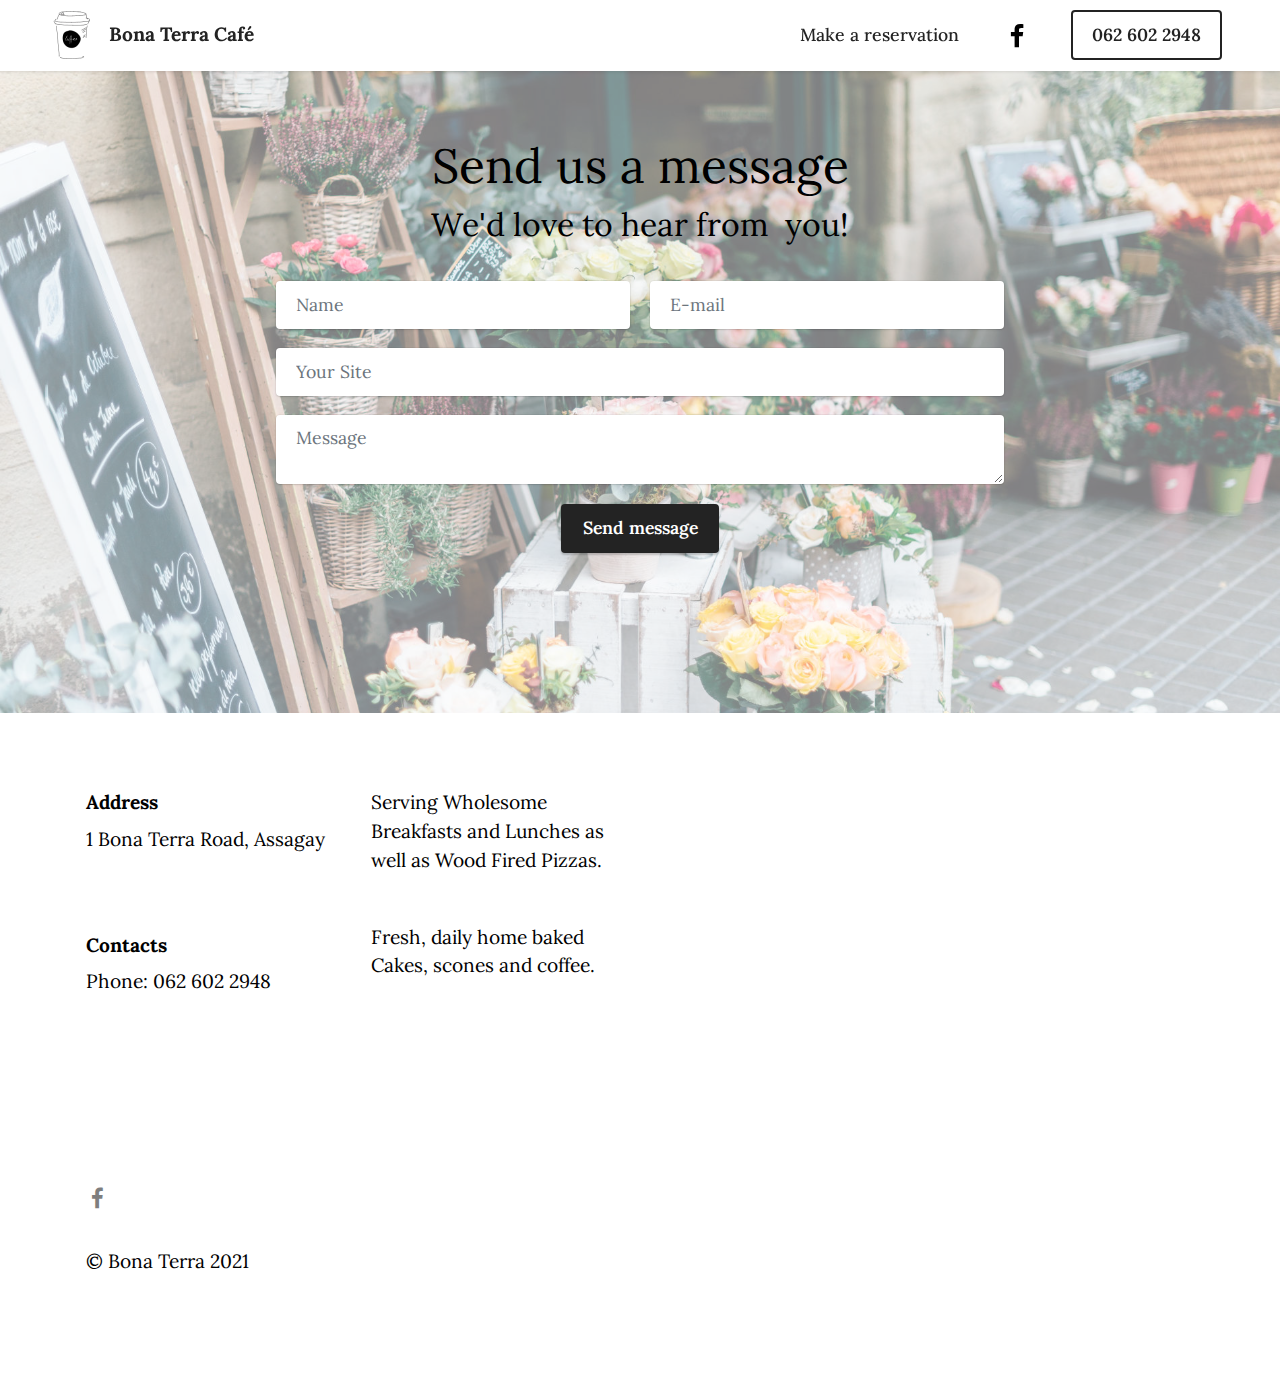
==== commit 5bd7eb96: "Update page1.html" ====
--- a/page1.html
+++ b/page1.html
@@ -163,8 +163,8 @@
             </div>
         </div>
     </div>
-</section><section style="background-color: #fff; font-family: -apple-system, BlinkMacSystemFont, 'Segoe UI', 'Roboto', 'Helvetica Neue', Arial, sans-serif; color:#aaa; font-size:12px; padding: 0; align-items: center; display: flex;"><a href="https://mobirise.site/m" style="flex: 1 1; height: 3rem; padding-left: 1rem;"></a><p style="flex: 0 0 auto; margin:0; padding-right:1rem;">Built with Mobirise - <a href="https://mobirise.site/k" style="color:#aaa;">Get more</a></p></section><script src="assets/web/assets/jquery/jquery.min.js"></script>  <script src="assets/popper/popper.min.js"></script>  <script src="assets/tether/tether.min.js"></script>  <script src="assets/bootstrap/js/bootstrap.min.js"></script>  <script src="assets/smoothscroll/smooth-scroll.js"></script>  <script src="assets/formstyler/jquery.formstyler.js"></script>  <script src="assets/formstyler/jquery.formstyler.min.js"></script>  <script src="assets/datepicker/jquery.datetimepicker.full.js"></script>  <script src="assets/dropdown/js/nav-dropdown.js"></script>  <script src="assets/dropdown/js/navbar-dropdown.js"></script>  <script src="assets/touchswipe/jquery.touch-swipe.min.js"></script>  <script src="assets/theme/js/script.js"></script>  <script src="assets/formoid/formoid.min.js"></script>  
+</section><section style="background-color: #fff; font-family: -apple-system, BlinkMacSystemFont, 'Segoe UI', 'Roboto', 'Helvetica Neue', Arial, sans-serif; color:#aaa; font-size:12px; padding: 0; align-items: center; display: flex;"><a href="https://mobirise.site/m" style="flex: 1 1; height: 3rem; padding-left: 1rem;"></a></section><script src="assets/web/assets/jquery/jquery.min.js"></script>  <script src="assets/popper/popper.min.js"></script>  <script src="assets/tether/tether.min.js"></script>  <script src="assets/bootstrap/js/bootstrap.min.js"></script>  <script src="assets/smoothscroll/smooth-scroll.js"></script>  <script src="assets/formstyler/jquery.formstyler.js"></script>  <script src="assets/formstyler/jquery.formstyler.min.js"></script>  <script src="assets/datepicker/jquery.datetimepicker.full.js"></script>  <script src="assets/dropdown/js/nav-dropdown.js"></script>  <script src="assets/dropdown/js/navbar-dropdown.js"></script>  <script src="assets/touchswipe/jquery.touch-swipe.min.js"></script>  <script src="assets/theme/js/script.js"></script>  <script src="assets/formoid/formoid.min.js"></script>  
   
   
 </body>
-</html>+</html>
